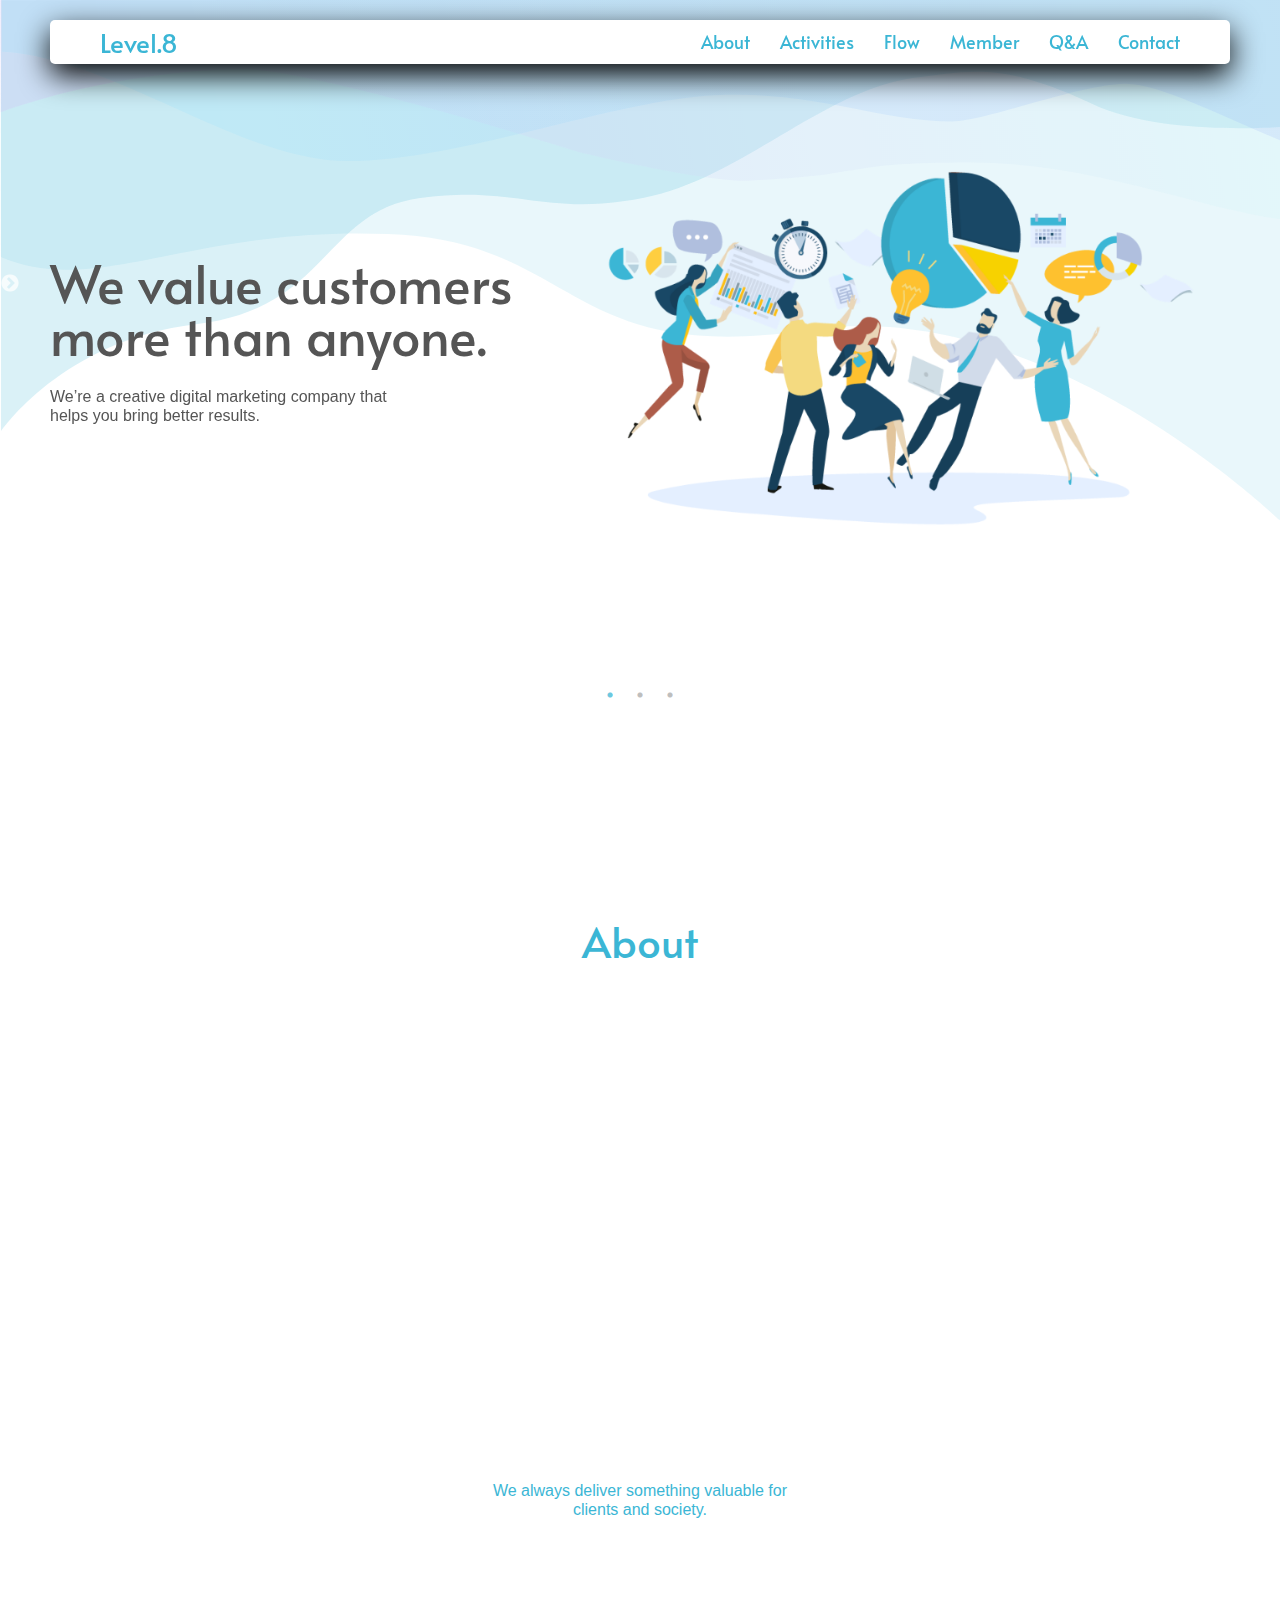
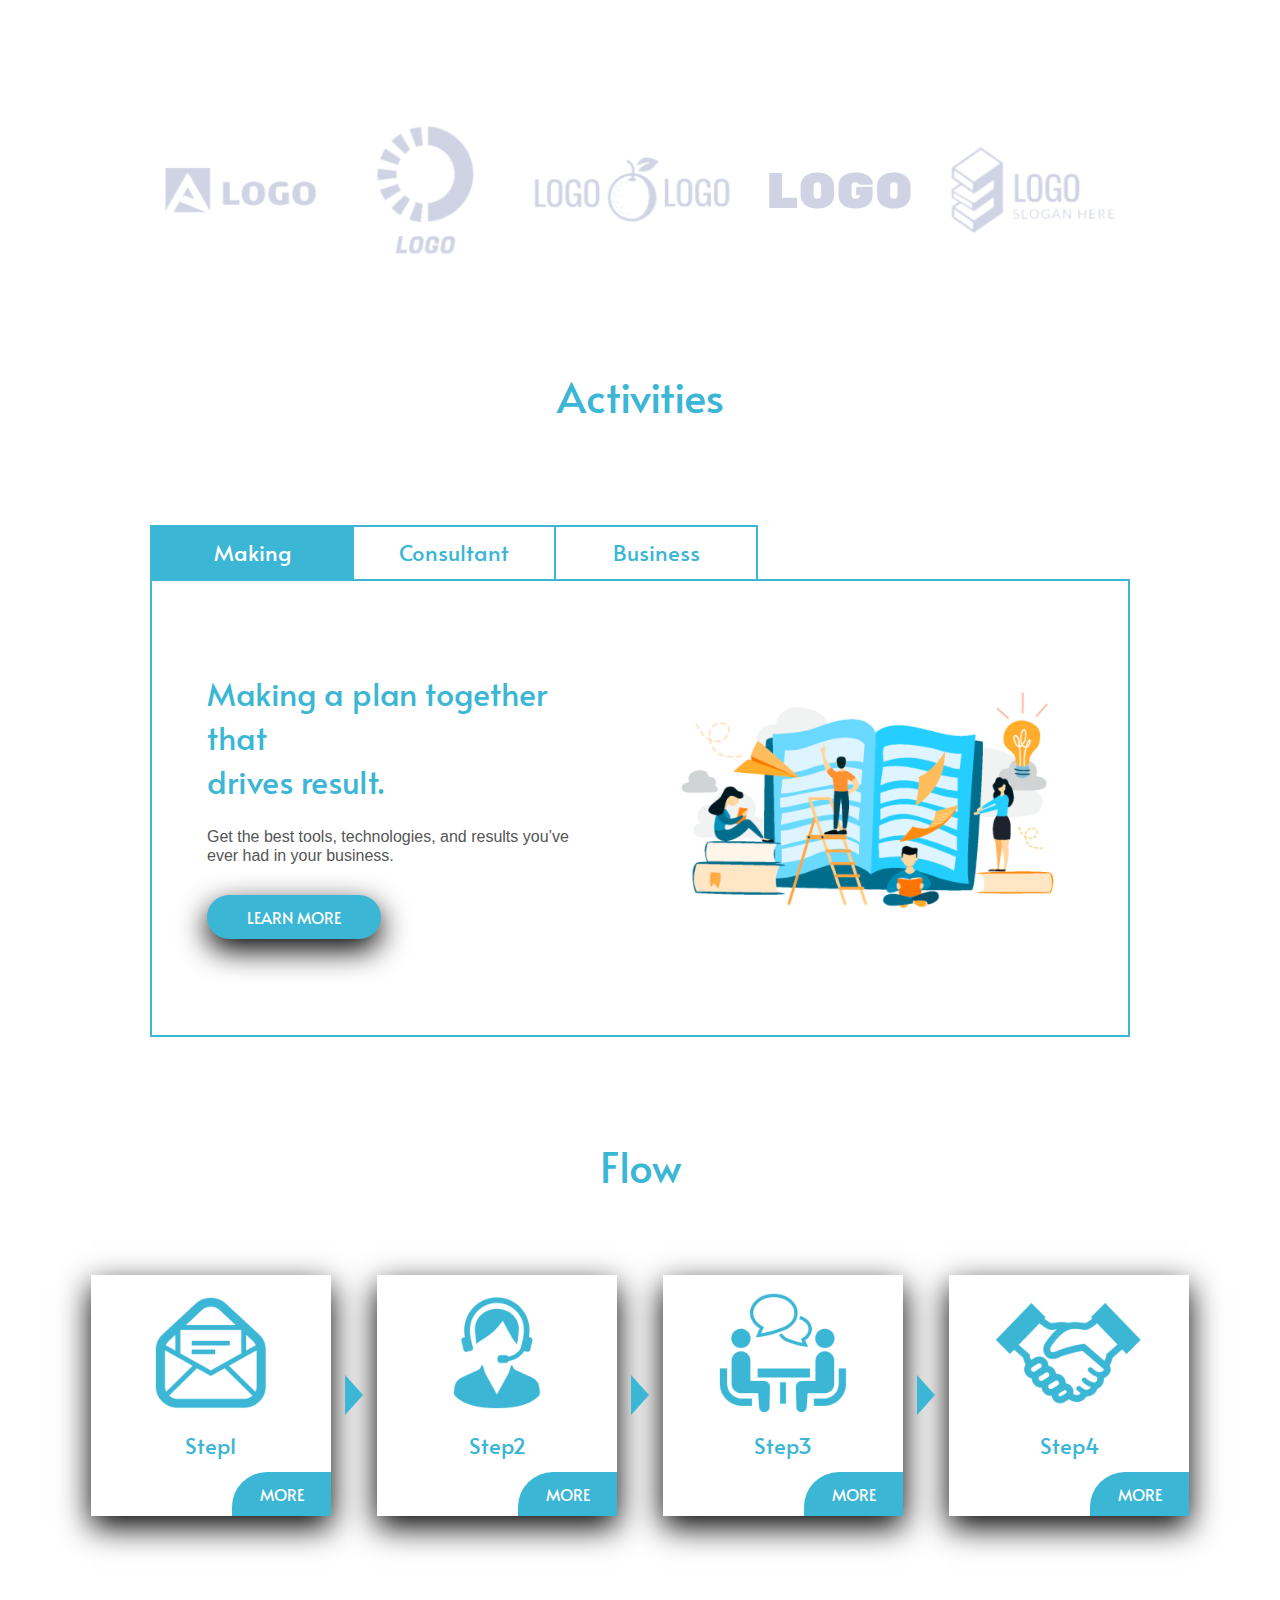
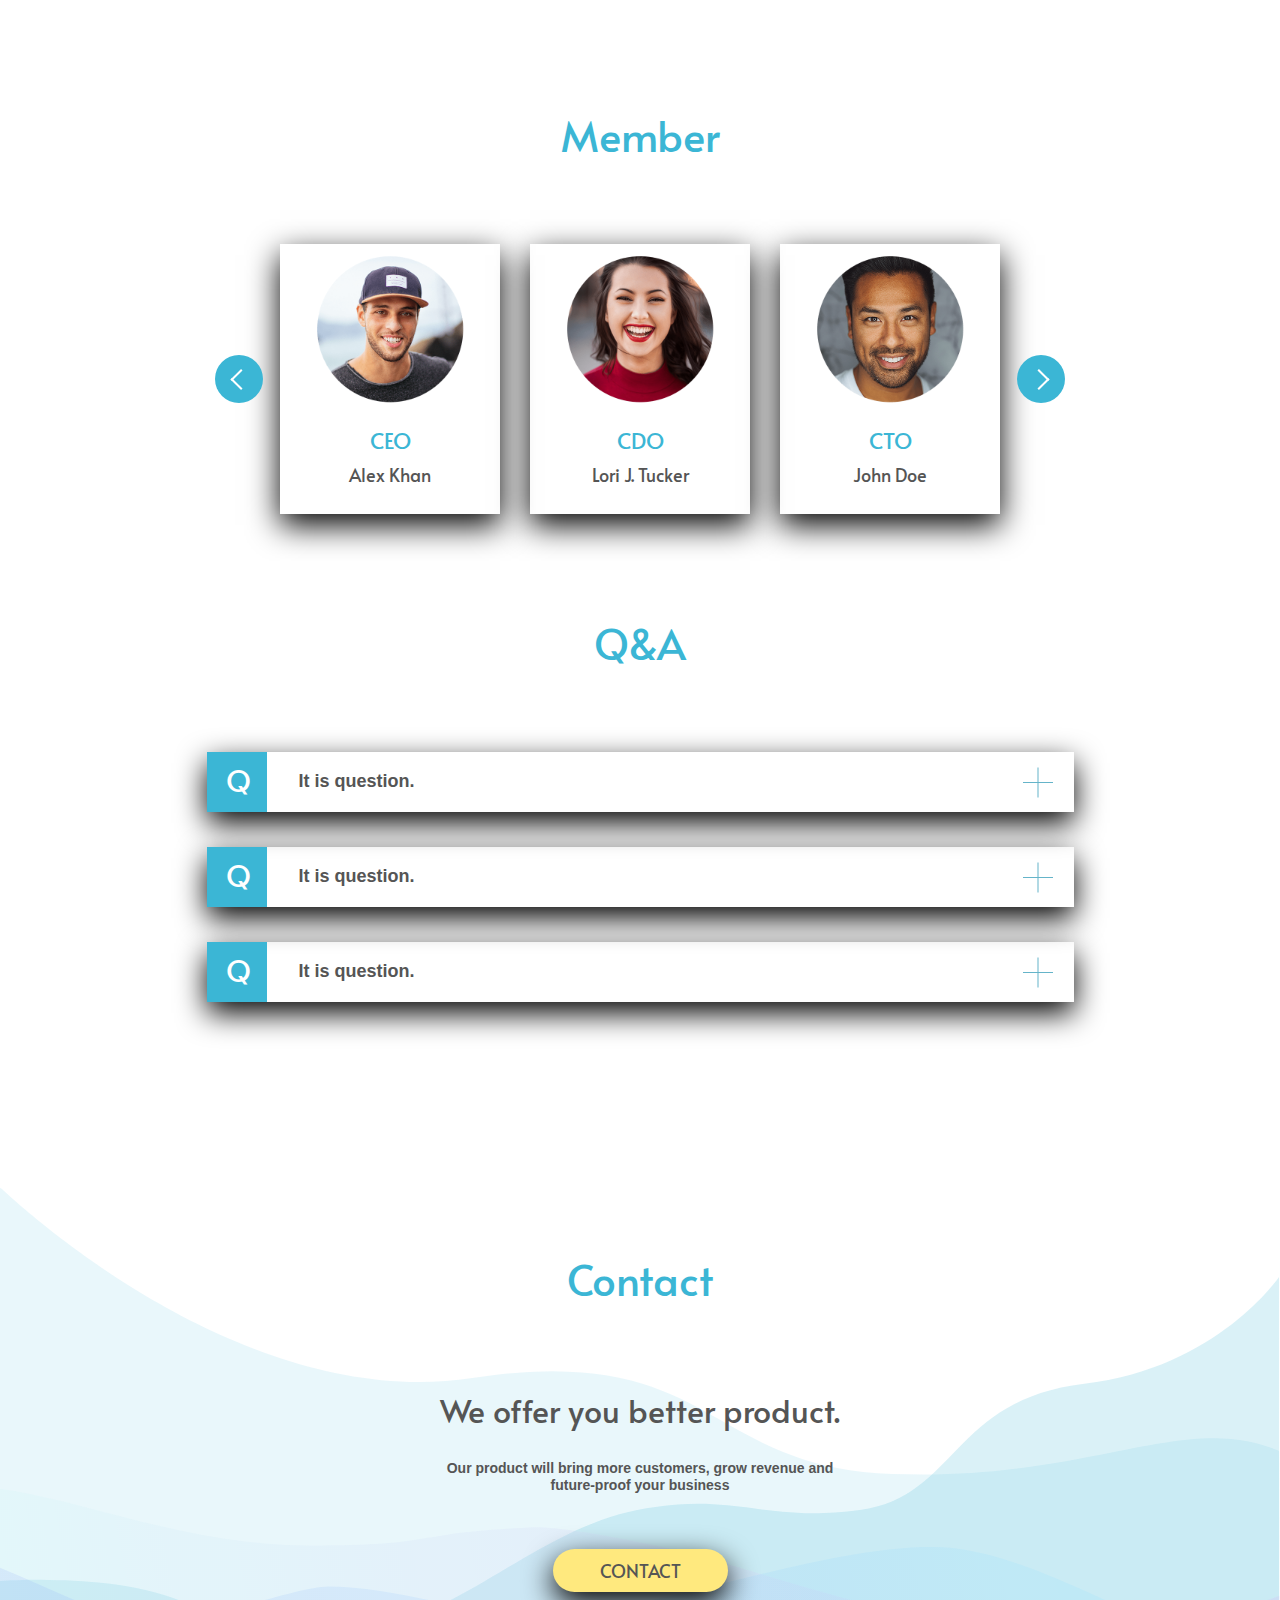
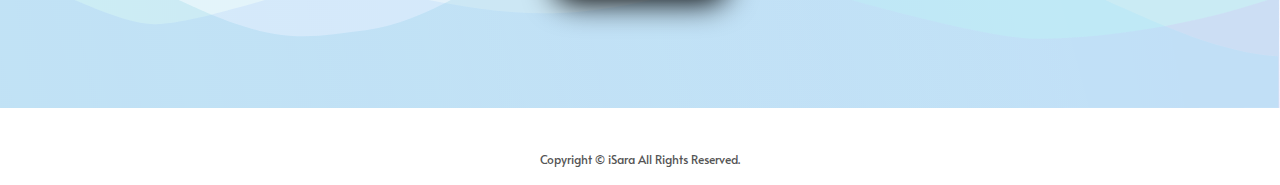
==== index.html @ 4240203c "Update index.html" ====
<!DOCTYPE html>
<html lang="ja">
<head>
  <meta charset="UTF-8">
  <meta name="viewport" content="width=device-width, initial-scale=1.0">
  <meta http-equiv="X-UA-Compatible" content="ie=edge">
  <title>Document</title>
  
  <link rel="stylesheet" href="reset.css" type="text/css">
  <link rel="stylesheet" href="style.min.css" type="text/css">
  <link rel="stylesheet" type="text/css" href="../slick/slick.css"/>
  <link rel="stylesheet" type="text/css" href="../slick/slick-theme.css"/>
  <link href="https://fonts.googleapis.com/css?family=Alata&display=swap" rel="stylesheet">
  <link rel="stylesheet" href="https://use.fontawesome.com/releases/v5.6.3/css/all.css">
  <link rel="stylesheet" href="https://cdnjs.cloudflare.com/ajax/libs/pace/1.0.2/themes/black/pace-theme-center-circle.min.css" />
</head>
<body>

  <div class="mv"></div>
    <header>
      <div class="header-inner">
        <h1>Level.8</h1>
        <div class="header-ham">
          <span></span>
          <span></span>
          <span></span>
        </div>
        <nav>
          <ul>
            <li><a href="#about">About</a></li>
            <li><a href="#activities">Activities</a></li>
            <li><a href="#flow">Flow </a></li>
            <li><a href="#member">Member</a></li>
            <li><a href="#question">Q&A</a></li>
            <li><a href="#contact">Contact</a></li>
          </ul>
        </nav>
      </div>

      <div class="ham-menu">
        <div class="ham-icon">
          <span></span>
          <span></span>
        </div>
        <nav>
          <ul>
            <li><a href="#">About</a></li>
            <li><a href="#">Activities</a></li>
            <li><a href="#">Flow </a></li>
            <li><a href="#">Member</a></li>
            <li><a href="#">Q&A</a></li>
            <li><a href="#">Contact</a></li>
          </ul>
        </nav>
      </div>

    </header>
    <ul class="slider" >
      <li>
       <div class="mv-box">
          <div class="mv-txt " >
            <p>We value customers<br class="change"> more than anyone.</p>
            <p>We’re a creative digital marketing company that helps you bring better results.</p>
          </div>
          <figure>
            <img src="../img/top1.png" alt="main-bisual">
          </figure>
        </div>
      </li>
        <li>
          <div class="mv-box">
              <div class="mv-txt " >
                <p>We’re a creative<br class="change"> marketing team</p>
                <p>We’re a creative digital marketing company that helps you bring better results.</p>
              </div>
            <figure>
              <img src="../img/top2.png" alt="main-bisual">
            </figure>
           </div>
        </li>   
          <li>
              <div class="mv-box">
                <div class="mv-txt " >
                  <p>Enjoy your Website<br class="change">  and make it better!</p>
                  <p>Enjoy a combination of strategy, results, and service, that create the best experience possible.</p>
                </div>
                <figure>
                  <img src="../img/top3.png" alt="main-bisual">
                </figure>
               </div>
          </li>

        </ul>
<main> 
<section class="about" id="about">
 <div class="title">
   <h2>About</h2>
 </div>
 <ul class="about-inner">
  <li class="about-box slide-bottom"   data-plugin-options='{"speed":800}'>
    <figure>
      <img src="../img/about1.png" alt="our job-image">
    </figure>
    <p>We will provide you the best solution for promotion that drives results.</p>
  </li>
  <li class="about-box slide-bottom"   data-plugin-options='{"speed":800}'>
    <figure>
      <img src="../img/about2.png" alt="our job-image">
    </figure>
    <p>Our SEO consulting helps your business grow online leads, calls, and revenue.</p>
  </li>
  <li class="about-box slide-bottom"  data-plugin-options='{"speed":800}'>
    <figure>
      <img src="../img/about3.png" alt="our job-image">
    </figure>
    <p>We always deliver something valuable and meaningful for clients and society.</p>
  </li>
 </ul>
 <div class="about-txt">
   <p>We always deliver something valuable for clients and society.</p>
 </div>
</section>

<div class="logo">
  <figure>
    <img src="../img/logo1.png" alt="logo">
  </figure>
  <figure>
    <img src="../img/logo2.png" alt="logo">
  </figure>
  <figure>
    <img src="../img/logo3.png" alt="logo">
  </figure>
  <figure>
    <img src="../img/logo4.png" alt="logo">
  </figure>
  <figure>
    <img src="../img/logo5.png" alt="logo">
  </figure>
</div>

<section class="activities" id="activities">
  <div class="title">
    <h2>Activities</h2>
  </div>
 <div class="activities-inner">
   <ul class="tab">
       <li class="tab-open">
         <a href="#tab-1" class="tab-box  " >Making</a>
       </li>
        <li>
         <a href="#tab-2" class="tab-box">Consultant</a>
       </li>
        <li>
        <a href="#tab-3" class="tab-box">Business</a>
      </li>
   </ul>
      <ul>
        <li class="activities-tab " id="tab-1">
          <div class="activities-txt">
            <p>Making a plan together <br class="change-1"> that<br class="change-2"> drives result.</p>
            <p>Get the best tools, technologies, and results you’ve ever had in your business.</p>
            <div class="activities-a">
              <a href="#">LEARN MORE</a>
            </div>
          </div>
          <figure>
            <img src="../img/activities-1.png" alt="activity">
          </figure>
        </li>
        <li class="activities-tab "  id="tab-2">
          <div class="activities-txt">
            <p>Professional consultant</p>
            <p>We provide everything that exactly fits your needs such as creating contents, making videos and taking photographs.</p>
            <div class="activities-a">
              <a href="#">LEARN MORE</a>
            </div>
          </div>
          <figure>
            <img src="../img/activities-2.png" alt="activity">
          </figure>
        </li>
        <li class="activities-tab " id="tab-3">
          <div class="activities-txt">
            <p>Future-Proof Your Business</p>
            <p>Know about the latest updates in digital marketing before any of your competitors.</p>
            <div class="activities-a">
              <a href="#">LEARN MORE</a>
            </div>
          </div>
          <figure>
            <img src="../img/activities-3.png" alt="activity">
          </figure>
        </li>
      </ul>
  </div>
</section>
  <div class="bg-box">
    <div  id="bg"></div>
     <div class="bg-padding">
      <div id="large-flow">
        <div class="flow-icon">
          <span></span>
          <span></span>
        </div>
        <figure>
          <img src="" alt="Flow-image">
        </figure>
        <p></p>
        <p>Text in here.Text in here.Text in here. Text in here.Text in here.Text in here.Text in here.Text in here.Text in here.Text in here.Text in here.Text in here.</p>
      </div>
    </div>
  </div>
<section class="flow" id="flow">
  <div class="title">
    <h2>Flow</h2>
  </div>
  <ul class="flow-inner">
    <li class="flow-box">
      <figure>
        <img src="../img/flow-1.png" alt="Flow-image">
      </figure>
        <p>Step1</p>
        <div class="flow-link">
          <a href="../img/flow-1.png">MORE</a>
        </div>
    </li>
    <li class="flow-box">
      <figure>
        <img src="../img/flow-2.png" alt="Flow-image">
      </figure>
        <p>Step2</p>
        <div class="flow-link">
          <a href="../img/flow-2.png">MORE</a>
        </div>
    </li>
    <li class="flow-box">
      <figure>
        <img src="../img/flow-3.png" alt="Flow-image">
      </figure>
        <p>Step3</p>
        <div class="flow-link">
          <a href="../img/flow-3.png">MORE</a>
        </div>
    </li>
    <li class="flow-box">
      <figure>
        <img src="../img/flow-4.png" alt="Flow-image">
      </figure>
        <p>Step4</p>
        <div class="flow-link">
          <a href="../img/flow-4.png">MORE</a>
        </div>
    </li>
  </ul>
</section>

<section class="member" id="member">
  <div class="title">
   <h2>Member</h2>
  </div>
  <div class="member-inner">
    <div class="member-button prev">
      <span></span>
      <span></span>
    </div>
    <ul class="member-ul">
      <li class="member-box ">
        <figure>
          <img src="../img/m-1.png" alt="Alex Khan">
        </figure>
          <p>CEO</p>
          <p>Alex Khan</p>
      </li>
      <li class="member-box">
        <figure>
          <img src="../img/m-2.png" alt="Lori J. Tucker">
        </figure>
          <p>CDO</p>
          <p>Lori J. Tucker</p>
      </li>
      <li class="member-box">
        <figure>
          <img src="../img/m-3.png" alt="John Doe">
        </figure>
          <p>CTO</p>
          <p>John Doe</p>
      </li>
    </ul>
    <div class="member-button next">
      <span></span>
      <span></span>
    </div>
  </div>
</section>
<section class="question" id="question">
  <div class="title">
    <h2>Q&A</h2>
  </div>
  <ul class="question-inner">
    <li class="question-list">
      <div class="question-box">
        <span>Q</span>
        <span>It is question.</span>
        <div class="icon">
          <span></span>
          <span></span>
        </div>
      </div>
      <div class="answer">
        <span>A</span>
        <span>It is answer.</span>

      </div>
    </li>
    <li class="question-list">
      <div class="question-box">
        <span>Q</span>
        <span>It is question.</span>
        <div class="icon">
          <span></span>
          <span></span>
        </div>
      </div>
      <div class="answer">
        <span>A</span>
        <span>It is answer.</span>
      </div>
    </li>
    <li class="question-list">
      <div class="question-box">
        <span>Q</span>
        <span>It is question.</span>
        <div class="icon">
          <span></span>
          <span></span>
        </div>
      </div>
      <div class="answer">
        <span>A</span>
        <span>It is answer.</span>
      </div>
    </li>
  </ul>
</section>

<section class="contact" id="contact">
  <div class="contact-mv"></div>
  <div class="contact-all">
      <div class="title">
        <h2>Contact</h2>
      </div>
      <div class="contact-txt">
        <p>We offer you better product.</p>
        <p>Our product will bring more customers, grow revenue and future-proof your business</p>
        <div class="contact-a">
          <a href="#">CONTACT</a>
        </div>
      </div>
    </div>
</section>
</main>
<footer>
<small>
  Copyright ©︎ iSara All Rights Reserved.
</small>
</footer>
<script src="https://ajax.googleapis.com/ajax/libs/jquery/3.4.1/jquery.min.js"></script>
<script src="https://cdnjs.cloudflare.com/ajax/libs/pace/1.0.2/pace.min.js"></script>
<script src="jquery.fadethis.min.js"></script>
<script type="text/javascript" src="../slick/slick.min.js"></script>
<script>
  $('.slider').slick({
    dots: true,
  infinite: true,
  autoplay:true,
  autoplaySpeed: 5000,
  speed: 1000,
  slidesToShow: 1,
  adaptiveHeight: true
  
});
</script>

<script src="jquery.js"></script>
<script>$(window).fadeThis();</script>
</body>
</html>
---- style.min.css ----
body{font-family:'Alata', sans-serif}h1{font-size:26px;color:#3BB6D5}h2{font-size:42px;color:#3BB6D5}img{height:auto;width:100%}a{cursor:pointer}a:hover{opacity:0.7}.title{text-align:center;line-height:1.3809}.spinner{margin:100px auto;width:40px;height:40px;position:relative;text-align:center;-webkit-animation:sk-rotate 2.0s infinite linear;animation:sk-rotate 2.0s infinite linear}.dot1,.dot2{width:60%;height:60%;display:inline-block;position:absolute;top:0;background-color:#333;border-radius:100%;-webkit-animation:sk-bounce 2.0s infinite ease-in-out;animation:sk-bounce 2.0s infinite ease-in-out}.dot2{top:auto;bottom:0;-webkit-animation-delay:-1.0s;animation-delay:-1.0s}@-webkit-keyframes sk-rotate{100%{-webkit-transform:rotate(360deg)}}@keyframes sk-rotate{100%{transform:rotate(360deg);-webkit-transform:rotate(360deg)}}@-webkit-keyframes sk-bounce{0%,100%{-webkit-transform:scale(0)}50%{-webkit-transform:scale(1)}}@keyframes sk-bounce{0%,100%{transform:scale(0);-webkit-transform:scale(0)}50%{transform:scale(1);-webkit-transform:scale(1)}}.header-inner{background-color:#fff;display:flex;justify-content:space-between;align-items:center;color:#3BB6D5;box-sizing:border-box;width:1180px;transform:translateX(-50%);padding:9px 50px;position:fixed;top:20px;left:50%;border-radius:5px;z-index:100;box-shadow:0px 11px 30px black}.header-inner ul{display:flex}.header-inner ul a{font-size:18px;color:#3BB6D5;text-decoration:none}.header-inner li{padding-left:30px}.ham-menu{display:none}.mv{background:url("../img/bg-shape.png");background-position:center;background-size:cover;position:absolute;line-height:1.3846;height:529px;width:100vw}.mv-box{position:relative;max-width:1180px;margin:auto;display:flex;justify-content:space-between;align-items:center;padding-top:140px}.mv-box:nth-child(2){display:none}.mv-box:nth-child(3){display:none}.mv-box figure{max-width:670px}.mv-box p:nth-of-type(1){font-size:52px;margin-bottom:26px;white-space:nowrap}.mv-box p:nth-of-type(2){max-width:356px;line-height:1.1875;font-family:'Verdana',sans-serif}.mv-txt{color:#555}.about{margin-top:345px}.about-inner{display:flex;justify-content:center;margin-top:80px;padding:0 75px}.about-box{box-shadow:0px 11px 30px black;max-width:310px}.about-box figure{max-width:180px;text-align:center;margin:auto;padding-top:20px;padding-bottom:31px}.about-box p{color:#555;line-height:1.1875;padding-bottom:61px;padding-left:20px;padding-right:20px;font-family:'Verdana',sans-serif}.about-box:nth-child(2){margin:0 45px}.about-txt{max-width:326px;margin:auto;margin-top:79.7px;line-height:1.1875;color:#3BB6D5;text-align:center;font-family:'Verdana',sans-serif}.logo{margin-top:98px;display:flex;justify-content:center;align-items:center;padding:98px 109.5px 0 109px}.logo figure:nth-child(1){max-width:161px}.logo figure:nth-child(2){max-width:151px;margin:0 30px}.logo figure:nth-child(3){max-width:202px}.logo figure:nth-child(4){max-width:152px;margin:0 30px}.logo figure:nth-child(5){max-width:175px}.activities{margin-top:100px;padding:0 100px}.tab{display:flex;line-height:1.3636}.tab li{font-size:22px;color:#3BB6D5;width:200px;text-align:center;cursor:pointer}.tab li:hover{opacity:0.7}.tab li:nth-child(1){border-top:2px solid #3BB6D5;border-left:2px solid #3BB6D5}.tab li:nth-child(2){border-top:2px solid #3BB6D5;border-left:2px solid #3BB6D5;border-right:2px solid #3BB6D5}.tab li:nth-child(3){border-top:2px solid #3BB6D5;border-right:2px solid #3BB6D5}.tab a{display:inline-block;width:100%;padding:10px 0 12px 0}.tab-box{text-decoration:none}a:-webkit-any-link{color:unset}.activities-inner{max-width:980px;margin:auto;margin-top:100px}.activities-inner .tab-open{color:#fff;background-color:#3BB6D5}.activities-tab{display:flex;justify-content:space-between;align-items:center;max-width:980px;margin:auto;padding:90px 55px 96px 55px;border:2px solid #3BB6D5}.activities-tab figure{max-width:410px}.activities-txt p:nth-child(1){font-size:32px;color:#3BB6D5;max-width:352px;line-height:1.375;white-space:nowrap}.activities-txt p:nth-child(2){margin-top:24px;margin-bottom:30px;max-width:365px;line-height:1.1875;color:#555;font-family:'Verdana',sans-serif}.activities-txt a{line-height:1.375;text-decoration:none;padding:11px 40px;background-color:#3BB6D5;color:#fff;border-radius:25px;display:inline-block;box-shadow:0px 11px 30px black}.bg-box{display:none}#bg{position:fixed;left:0;top:0;height:100%;width:100%;background-color:#555555;opacity:0.3}.flow-icon{width:70px;height:70px;background-color:#3BB6D5;display:flex;justify-content:center;margin-left:auto;position:relative;position:absolute;right:0;border-radius:0px 0px 0px 35px}.flow-icon:hover{opacity:0.7;cursor:pointer}.flow-icon span:nth-of-type(1){width:30px;height:2px;background-color:#fff;position:absolute;top:50%;transform:rotate(-45deg)}.flow-icon span:nth-of-type(2){width:30px;height:2px;background-color:#fff;position:absolute;top:50%;transform:rotate(45deg)}.bg-padding{position:relative}#large-flow{position:fixed;z-index:100;transform:translateY(-50%);top:50%;left:0;right:0;margin:0 auto;background-color:#fff;max-width:660px;height:fit-content}#large-flow figure{max-width:250px;margin:auto;padding-top:50px;padding-bottom:13px}#large-flow p:nth-of-type(1){font-size:38px;color:#3BB6D5;text-align:center}#large-flow p:nth-of-type(2){max-width:362px;margin:auto;color:#555;font-family:'Verdana',sans-serif;padding-top:29px;padding-bottom:49px}.flow{margin-top:100px}.flow-inner{display:flex;justify-content:center;padding:80px 41px 0 41px}.flow-box{max-width:240px;margin-right:46px;position:relative;box-shadow:0px 11px 30px black}.flow-box:nth-child(4){margin-right:0}.flow-box:nth-child(1)::after{display:none}.flow-box::after{content:"";display:inline-block;position:absolute;top:0;left:-32px;top:50%;transform:translateY(-50%);width:0;height:0;border-left:18px solid #3BB6D5;border-top:20px solid transparent;border-bottom:20px solid transparent}.flow-box figure{max-width:200px;padding:10px 20px 8px 20px}.flow-box p{color:#3BB6D5;font-size:22px;text-align:center;padding-bottom:12px;line-height:1.3636}.flow-link{text-align:right}.flow-link a{text-decoration:none;color:#fff;background-color:#3BB6D5;display:inline-block;padding:11px 27px 11px 28px;border-radius:35px 0px 0px 0px;line-height:1.375}.member{margin-top:190px}.member-inner{display:flex;justify-content:center;margin-top:80px;padding:0 20px}.member-ul{display:flex;position:relative}.member-box{text-align:center;box-shadow:0px 11px 30px black}.member-box:nth-of-type(2){margin:0 30px}.member-box figure{padding:10px 35px 20px 35px;max-width:150px}.member-box p:nth-of-type(1){font-size:22px;color:#3BB6D5;line-height:1.3636}.member-box p:nth-of-type(2){padding-top:8px;padding-bottom:27px;font-size:18px;line-height:1.3838;color:#555}.member-button{width:48px;height:48px;background-color:#3BB6D5;border-radius:50%;position:relative;top:135px;transform:translateY(-50%);z-index:100;cursor:pointer}.member-button:hover{opacity:0.7}.prev{margin-right:17px}.prev span:nth-of-type(1){width:15px;height:2px;top:50%;left:29.1%;transform:translateY(-5px) rotate(-45deg);background-color:white;display:inline-block;position:absolute}.prev span:nth-child(2){width:15px;height:2px;top:50%;left:29.1%;transform:translateY(4px) rotate(45deg);background-color:white;display:inline-block;position:absolute}.next{margin-left:17px}.next span:nth-child(1){width:15px;height:2px;top:50%;right:29.1%;transform:translateY(-5px) rotate(45deg);background-color:white;display:inline-block;position:absolute}.next span:nth-child(2){width:15px;height:2px;top:50%;right:29.1%;transform:translateY(4px) rotate(-45deg);background-color:white;display:inline-block;position:absolute}.question{margin-top:100px}.question-inner{margin-top:80px;display:flex;flex-direction:column;align-items:center}.question-list{box-shadow:0px 11px 30px black;width:867px;margin-bottom:35px;cursor:pointer}.question-list:hover{opacity:0.7}.question-box{display:flex;align-items:center;position:relative}.question-box span{display:inline-block}.question-box>span:nth-of-type(1){font-size:30px;color:#fff;background-color:#3BB6D5;padding:8px 16px 11px 19px;line-height:1.3636}.question-box>span:nth-of-type(2){display:inline-block;font-size:18px;line-height:1.2222;padding-left:32px;color:#555;font-family:'Verdana',sans-serif;font-weight:bold}.icon{display:flex;position:absolute;right:20.5px}.icon span:nth-child(1){width:30px;height:1px;background-color:#65B4C9;position:relative;left:30px}.icon span:nth-child(2){width:30px;height:1px;transform:rotate(90deg);background-color:#65B4C9}.answer{display:none}.answer span:nth-of-type(1){font-size:31px;line-height:1.387;color:#3BB6D5;padding:6px 16px 11px 19px;display:inline-block}.answer span:nth-of-type(2){font-size:18px;line-height:1.2222;padding-left:36px;color:#555;font-family:'Verdana',sans-serif}.contact{position:relative}.contact-all{position:absolute;top:71px;left:50%;transform:translateX(-50%)}.contact-mv{margin-top:142px;background-image:url("../img/bg-shape.png");background-size:cover;background-position:center;height:529px;transform:rotate(180deg)}.contact-txt{color:#555;text-align:center}.contact-txt p:nth-of-type(1){font-size:32px;margin-top:80px;margin-bottom:28px;white-space:nowrap;line-height:1.375}.contact-txt p:nth-of-type(2){font-size:14px;margin-bottom:55px;max-width:434px;font-family:'Verdana',sans-serif;font-weight:bold;line-height:1.2142}.contact-a a{font-size:18px;text-decoration:none;display:inline-block;padding:13px 46.5px 12px 47.5px;background-color:#FFE97E;color:#555;border-radius:25px;box-shadow:0px 11px 30px black}footer{font-size:12px;text-align:center;color:#555}footer small{display:inline-block;padding-top:44.6px;padding-bottom:20px}@media screen and (max-width: 1179px){.header-inner{width:92vw}.mv-box{padding-left:48px;padding-right:48px}.mv-box p:nth-of-type(1){font-size:4.0625vw}}@media screen and (max-width: 950px){.header-inner li{padding-left:18px}.about-inner{padding:0 32px}.about-box:nth-child(2){margin:0 35px}.logo{padding:0 50px}.activities-tab{padding:90px 16px 96px 20px}.activities-tab p:nth-child(1){font-size:3.5555555555555554vw}.flow-inner{padding:80px 20px 0 20px}.flow-link a{padding:7px 18px 7px 18px}.question-inner{margin-top:50px}.question-list{width:92vw}}@media screen and (max-width: 767px){.header-inner{padding:5px 10px;top:15px}.header-inner nav{display:none}.header-ham:hover{transform:rotateX(360deg);transition:1s}.header-ham span{background-color:#3BB6D5;height:3px;width:30px;display:block;border-radius:2px}.header-ham span:nth-child(2){margin:5px 0}.ham-menu{position:fixed;right:0;width:46.4vw;height:100vh;background-color:#3BB6D5;color:#fff;z-index:100;font-size:22px;box-sizing:border-box}.ham-menu nav{padding-top:90px;padding-left:42px}.ham-menu li{margin-bottom:30px}.ham-menu li a{font-size:22px;color:#fff;text-decoration:none}.ham-icon{width:50px;height:46px;margin-left:auto;margin-right:17px;margin-top:8px;background-color:#fff;position:relative;display:flex;align-items:center;justify-content:center;border-radius:5px;cursor:pointer}.ham-icon:hover{transform:rotate(360deg);transition:1s}.ham-icon span:nth-child(1){width:23px;height:3px;background-color:#3BB6D5;display:inline-block;position:absolute;top:50%;transform:rotate(45deg)}.ham-icon span:nth-child(2){width:23px;height:3px;background-color:#3BB6D5;display:inline-block;position:absolute;top:50%;transform:rotate(-45deg)}.header-ham:hover{opacity:0.7;cursor:pointer}.mv{height:150px}.mv-box{flex-direction:column;padding-left:15px;padding-right:15px}.mv-box figure{margin-bottom:30px}.mv-box p:nth-child(1){font-size:32px;margin-bottom:24px}.mv-box p:nth-child(2){font-size:16px}.mv-txt{order:2;text-align:center}.about{margin-top:140px}.about-inner{flex-direction:column;align-items:center;margin-top:50px}.about-box:nth-child(2){margin:60px 0}.about-txt{margin-top:50px;padding:0 32px}.logo{flex-direction:column;margin-top:50px}.logo figure:nth-child(2){margin:13px 0}.logo figure:nth-child(4){margin:13px 0}.activities{padding:0 15px}.activities-inner{margin-top:50px}.activities-inner .tab li{font-size:18px;width:245.6px}.activities-tab{flex-direction:column;padding:32px 20px 36px 15px}.activities-txt{order:2}.activities-txt p:nth-child(1){font-size:24px;margin-top:16px}.activities-txt p:nth-child(2){margin-top:16px;margin-bottom:26px}.activities-a{text-align:center}.bg-padding{padding:0 15px}#large-flow{max-width:92vw}#large-flow figure{max-width:200px;padding-top:40px;padding-bottom:11px}#large-flow p:nth-of-type(2){font-size:15px;padding:27px 12px 18px 13px}.flow-inner{flex-direction:column;align-items:center;padding-top:50px}.flow-box{margin-right:0;margin-bottom:46px}.flow-box::after{left:50%;top:-32px;transform:translateX(-50%);border-left:20px solid transparent;border-top:18px solid #3BB6D5;border-right:20px solid transparent}.flow-box:nth-child(4){margin-bottom:0}.flow-link a{padding:11px 27px 11px 28px}.member-inner{margin-top:50px;padding:0}.member-box:nth-of-type(2){display:none}.member-box:nth-of-type(3){display:none}.prev{margin:0;right:-24px}.next{margin:0;left:-24px}.contact-mv{height:155px}.contact-all{top:initial;bottom:49px}.contact-txt p:nth-of-type(1){font-size:22px;margin-top:28px;margin-bottom:20px}.contact-txt p:nth-of-type(2){margin-bottom:24px}footer small{padding-top:12.6px;padding-bottom:17.4px}}@media screen and (max-width: 375px){.tab-box{font-size:16px}}
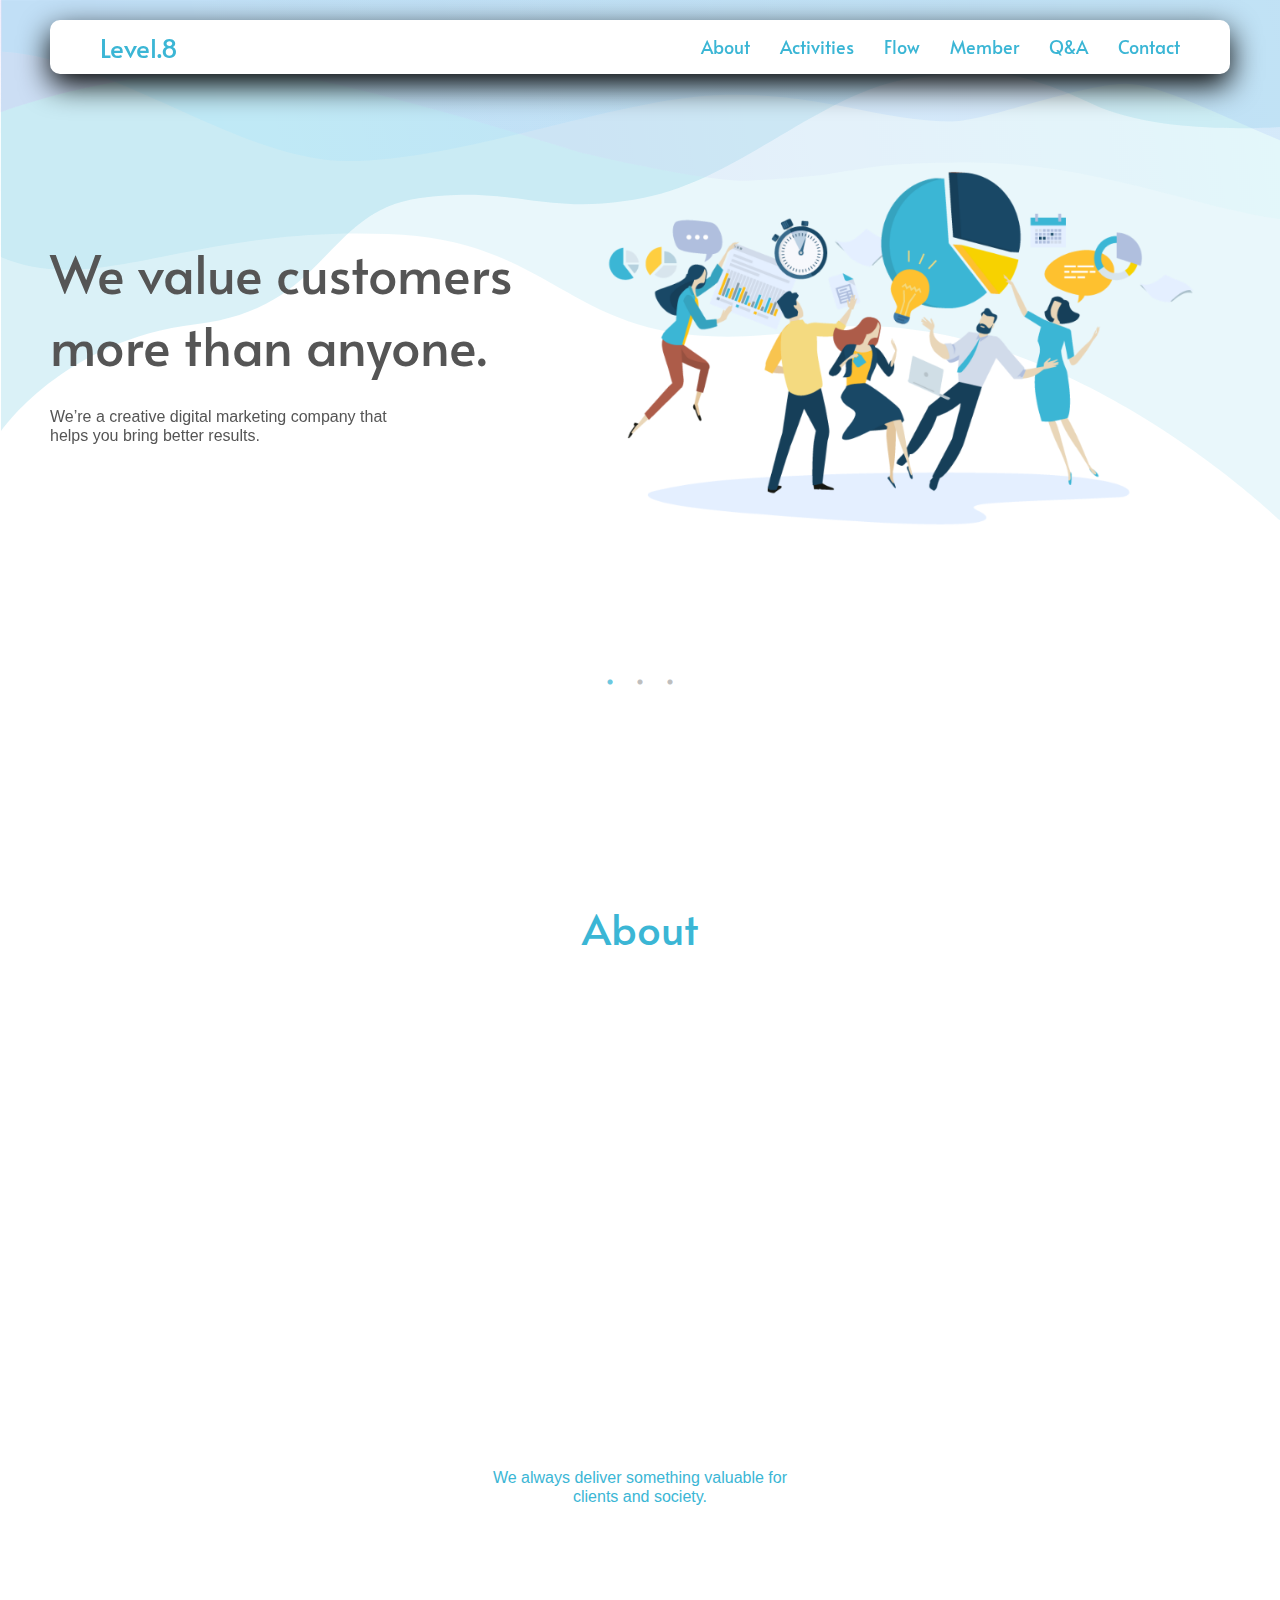
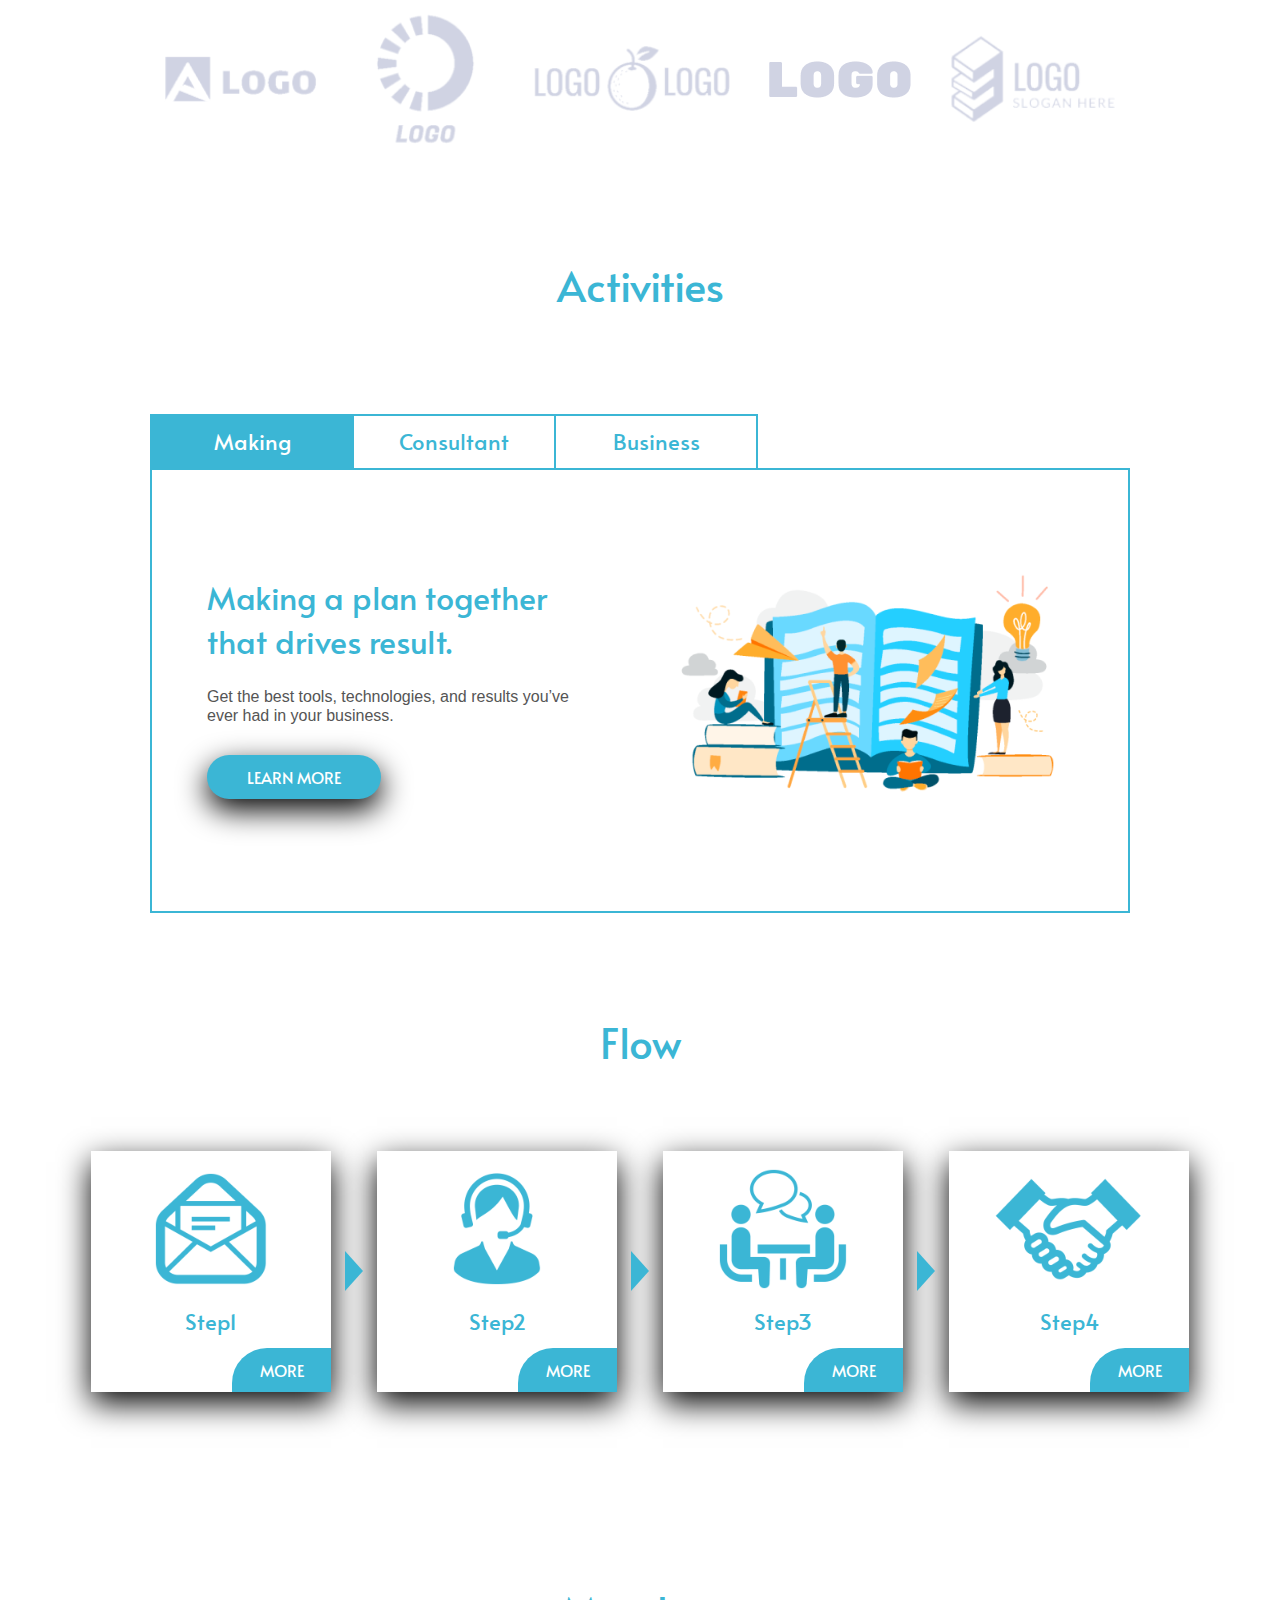
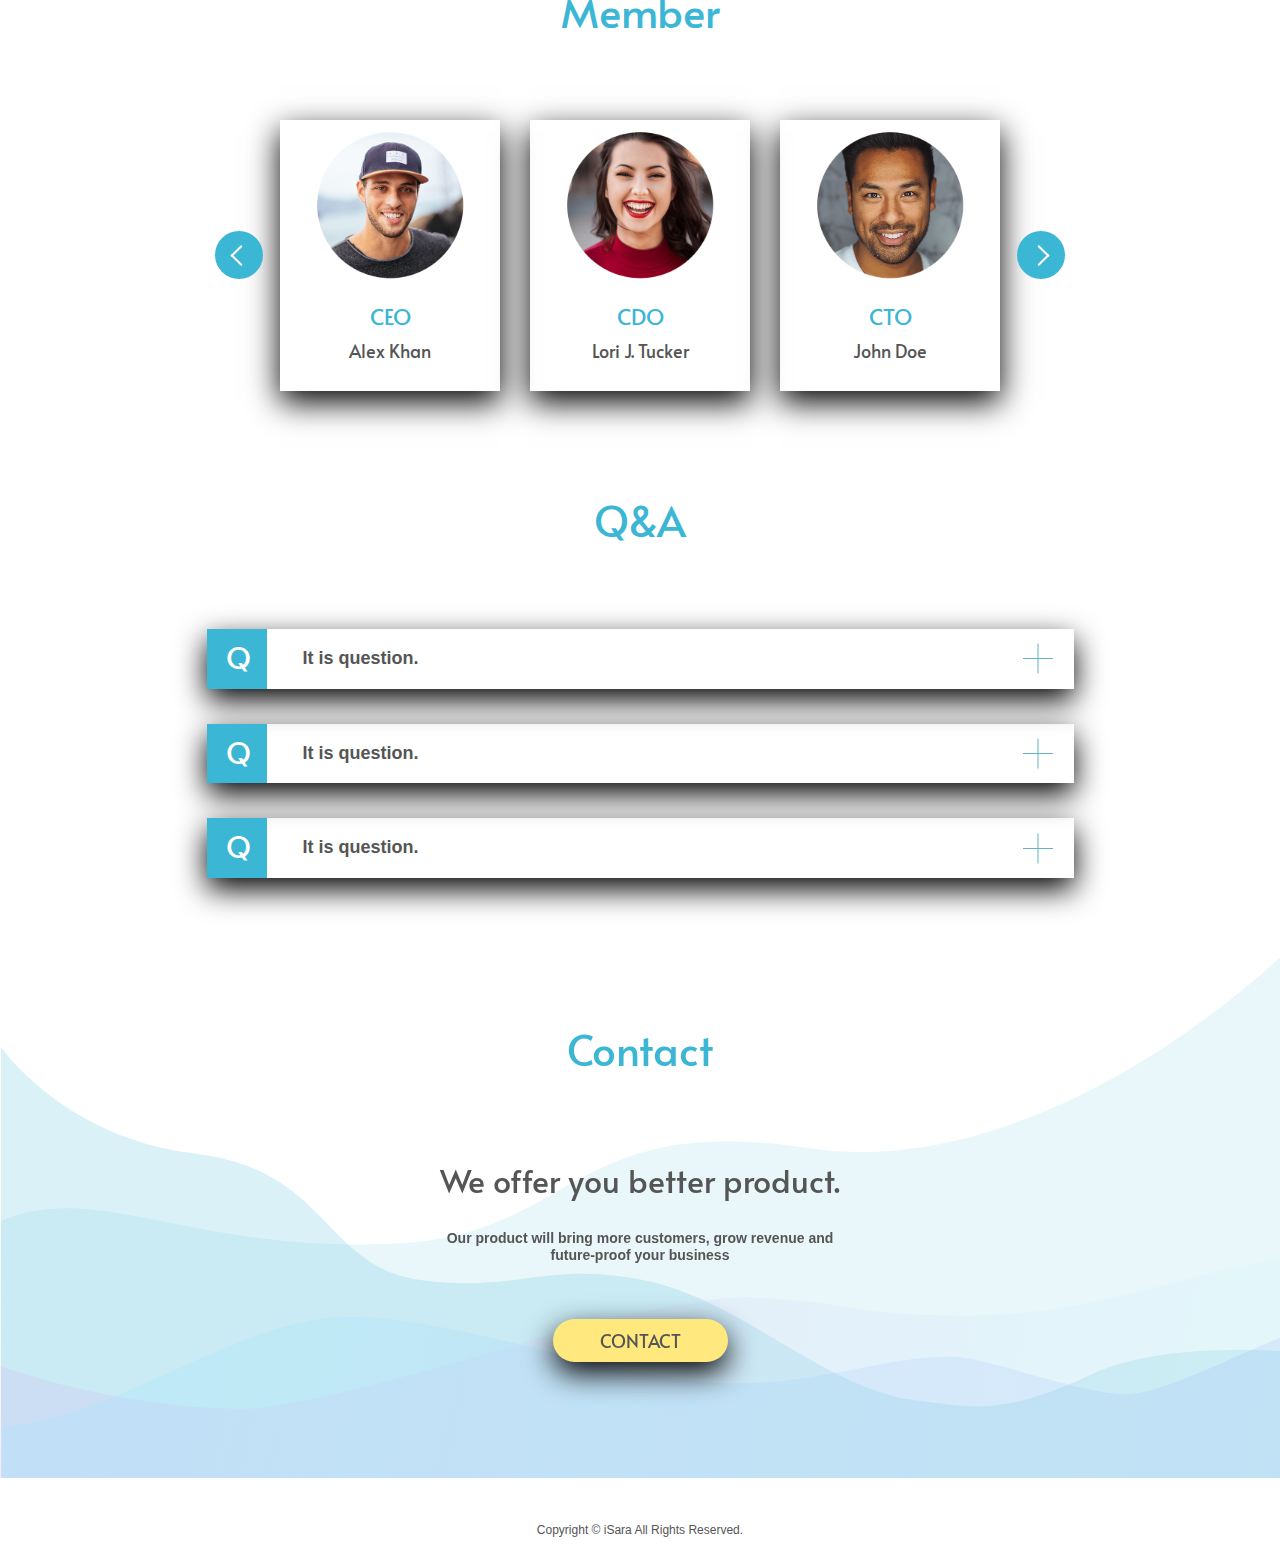
==== commit b9762ced: "Update index.html" ====
--- a/index.html
+++ b/index.html
@@ -63,7 +63,7 @@
             <p>We’re a creative digital marketing company that helps you bring better results.</p>
           </div>
           <figure>
-            <img src="../img/top1.png" alt="main-bisual">
+            <img src="img/top1.png" alt="main-bisual">
           </figure>
         </div>
       </li>
@@ -74,7 +74,7 @@
                 <p>We’re a creative digital marketing company that helps you bring better results.</p>
               </div>
             <figure>
-              <img src="../img/top2.png" alt="main-bisual">
+              <img src="img/top2.png" alt="main-bisual">
             </figure>
            </div>
         </li>   
@@ -85,7 +85,7 @@
                   <p>Enjoy a combination of strategy, results, and service, that create the best experience possible.</p>
                 </div>
                 <figure>
-                  <img src="../img/top3.png" alt="main-bisual">
+                  <img src="img/top3.png" alt="main-bisual">
                 </figure>
                </div>
           </li>
@@ -99,19 +99,19 @@
  <ul class="about-inner">
   <li class="about-box slide-bottom"   data-plugin-options='{"speed":800}'>
     <figure>
-      <img src="../img/about1.png" alt="our job-image">
+      <img src="img/about1.png" alt="our job-image">
     </figure>
     <p>We will provide you the best solution for promotion that drives results.</p>
   </li>
   <li class="about-box slide-bottom"   data-plugin-options='{"speed":800}'>
     <figure>
-      <img src="../img/about2.png" alt="our job-image">
+      <img src="img/about2.png" alt="our job-image">
     </figure>
     <p>Our SEO consulting helps your business grow online leads, calls, and revenue.</p>
   </li>
   <li class="about-box slide-bottom"  data-plugin-options='{"speed":800}'>
     <figure>
-      <img src="../img/about3.png" alt="our job-image">
+      <img src="img/about3.png" alt="our job-image">
     </figure>
     <p>We always deliver something valuable and meaningful for clients and society.</p>
   </li>
@@ -123,19 +123,19 @@
 
 <div class="logo">
   <figure>
-    <img src="../img/logo1.png" alt="logo">
-  </figure>
-  <figure>
-    <img src="../img/logo2.png" alt="logo">
-  </figure>
-  <figure>
-    <img src="../img/logo3.png" alt="logo">
-  </figure>
-  <figure>
-    <img src="../img/logo4.png" alt="logo">
-  </figure>
-  <figure>
-    <img src="../img/logo5.png" alt="logo">
+    <img src="img/logo1.png" alt="logo">
+  </figure>
+  <figure>
+    <img src="img/logo2.png" alt="logo">
+  </figure>
+  <figure>
+    <img src="img/logo3.png" alt="logo">
+  </figure>
+  <figure>
+    <img src="img/logo4.png" alt="logo">
+  </figure>
+  <figure>
+    <img src="img/logo5.png" alt="logo">
   </figure>
 </div>
 
@@ -165,7 +165,7 @@
             </div>
           </div>
           <figure>
-            <img src="../img/activities-1.png" alt="activity">
+            <img src="img/activities-1.png" alt="activity">
           </figure>
         </li>
         <li class="activities-tab "  id="tab-2">
@@ -177,7 +177,7 @@
             </div>
           </div>
           <figure>
-            <img src="../img/activities-2.png" alt="activity">
+            <img src="img/activities-2.png" alt="activity">
           </figure>
         </li>
         <li class="activities-tab " id="tab-3">
@@ -189,7 +189,7 @@
             </div>
           </div>
           <figure>
-            <img src="../img/activities-3.png" alt="activity">
+            <img src="img/activities-3.png" alt="activity">
           </figure>
         </li>
       </ul>
@@ -218,29 +218,29 @@
   <ul class="flow-inner">
     <li class="flow-box">
       <figure>
-        <img src="../img/flow-1.png" alt="Flow-image">
+        <img src="img/flow-1.png" alt="Flow-image">
       </figure>
         <p>Step1</p>
         <div class="flow-link">
-          <a href="../img/flow-1.png">MORE</a>
+          <a href="img/flow-1.png">MORE</a>
         </div>
     </li>
     <li class="flow-box">
       <figure>
-        <img src="../img/flow-2.png" alt="Flow-image">
+        <img src="img/flow-2.png" alt="Flow-image">
       </figure>
         <p>Step2</p>
         <div class="flow-link">
-          <a href="../img/flow-2.png">MORE</a>
+          <a href="img/flow-2.png">MORE</a>
         </div>
     </li>
     <li class="flow-box">
       <figure>
-        <img src="../img/flow-3.png" alt="Flow-image">
+        <img src="img/flow-3.png" alt="Flow-image">
       </figure>
         <p>Step3</p>
         <div class="flow-link">
-          <a href="../img/flow-3.png">MORE</a>
+          <a href="img/flow-3.png">MORE</a>
         </div>
     </li>
     <li class="flow-box">
@@ -249,7 +249,7 @@
       </figure>
         <p>Step4</p>
         <div class="flow-link">
-          <a href="../img/flow-4.png">MORE</a>
+          <a href="img/flow-4.png">MORE</a>
         </div>
     </li>
   </ul>
@@ -267,21 +267,21 @@
     <ul class="member-ul">
       <li class="member-box ">
         <figure>
-          <img src="../img/m-1.png" alt="Alex Khan">
+          <img src="img/m-1.png" alt="Alex Khan">
         </figure>
           <p>CEO</p>
           <p>Alex Khan</p>
       </li>
       <li class="member-box">
         <figure>
-          <img src="../img/m-2.png" alt="Lori J. Tucker">
+          <img src="img/m-2.png" alt="Lori J. Tucker">
         </figure>
           <p>CDO</p>
           <p>Lori J. Tucker</p>
       </li>
       <li class="member-box">
         <figure>
-          <img src="../img/m-3.png" alt="John Doe">
+          <img src="img/m-3.png" alt="John Doe">
         </figure>
           <p>CTO</p>
           <p>John Doe</p>
--- a/style.min.css
+++ b/style.min.css
@@ -1 +1 @@
-body{font-family:'Alata', sans-serif}h1{font-size:26px;color:#3BB6D5}h2{font-size:42px;color:#3BB6D5}img{height:auto;width:100%}a{cursor:pointer}a:hover{opacity:0.7}.title{text-align:center;line-height:1.3809}.spinner{margin:100px auto;width:40px;height:40px;position:relative;text-align:center;-webkit-animation:sk-rotate 2.0s infinite linear;animation:sk-rotate 2.0s infinite linear}.dot1,.dot2{width:60%;height:60%;display:inline-block;position:absolute;top:0;background-color:#333;border-radius:100%;-webkit-animation:sk-bounce 2.0s infinite ease-in-out;animation:sk-bounce 2.0s infinite ease-in-out}.dot2{top:auto;bottom:0;-webkit-animation-delay:-1.0s;animation-delay:-1.0s}@-webkit-keyframes sk-rotate{100%{-webkit-transform:rotate(360deg)}}@keyframes sk-rotate{100%{transform:rotate(360deg);-webkit-transform:rotate(360deg)}}@-webkit-keyframes sk-bounce{0%,100%{-webkit-transform:scale(0)}50%{-webkit-transform:scale(1)}}@keyframes sk-bounce{0%,100%{transform:scale(0);-webkit-transform:scale(0)}50%{transform:scale(1);-webkit-transform:scale(1)}}.header-inner{background-color:#fff;display:flex;justify-content:space-between;align-items:center;color:#3BB6D5;box-sizing:border-box;width:1180px;transform:translateX(-50%);padding:9px 50px;position:fixed;top:20px;left:50%;border-radius:5px;z-index:100;box-shadow:0px 11px 30px black}.header-inner ul{display:flex}.header-inner ul a{font-size:18px;color:#3BB6D5;text-decoration:none}.header-inner li{padding-left:30px}.ham-menu{display:none}.mv{background:url("../img/bg-shape.png");background-position:center;background-size:cover;position:absolute;line-height:1.3846;height:529px;width:100vw}.mv-box{position:relative;max-width:1180px;margin:auto;display:flex;justify-content:space-between;align-items:center;padding-top:140px}.mv-box:nth-child(2){display:none}.mv-box:nth-child(3){display:none}.mv-box figure{max-width:670px}.mv-box p:nth-of-type(1){font-size:52px;margin-bottom:26px;white-space:nowrap}.mv-box p:nth-of-type(2){max-width:356px;line-height:1.1875;font-family:'Verdana',sans-serif}.mv-txt{color:#555}.about{margin-top:345px}.about-inner{display:flex;justify-content:center;margin-top:80px;padding:0 75px}.about-box{box-shadow:0px 11px 30px black;max-width:310px}.about-box figure{max-width:180px;text-align:center;margin:auto;padding-top:20px;padding-bottom:31px}.about-box p{color:#555;line-height:1.1875;padding-bottom:61px;padding-left:20px;padding-right:20px;font-family:'Verdana',sans-serif}.about-box:nth-child(2){margin:0 45px}.about-txt{max-width:326px;margin:auto;margin-top:79.7px;line-height:1.1875;color:#3BB6D5;text-align:center;font-family:'Verdana',sans-serif}.logo{margin-top:98px;display:flex;justify-content:center;align-items:center;padding:98px 109.5px 0 109px}.logo figure:nth-child(1){max-width:161px}.logo figure:nth-child(2){max-width:151px;margin:0 30px}.logo figure:nth-child(3){max-width:202px}.logo figure:nth-child(4){max-width:152px;margin:0 30px}.logo figure:nth-child(5){max-width:175px}.activities{margin-top:100px;padding:0 100px}.tab{display:flex;line-height:1.3636}.tab li{font-size:22px;color:#3BB6D5;width:200px;text-align:center;cursor:pointer}.tab li:hover{opacity:0.7}.tab li:nth-child(1){border-top:2px solid #3BB6D5;border-left:2px solid #3BB6D5}.tab li:nth-child(2){border-top:2px solid #3BB6D5;border-left:2px solid #3BB6D5;border-right:2px solid #3BB6D5}.tab li:nth-child(3){border-top:2px solid #3BB6D5;border-right:2px solid #3BB6D5}.tab a{display:inline-block;width:100%;padding:10px 0 12px 0}.tab-box{text-decoration:none}a:-webkit-any-link{color:unset}.activities-inner{max-width:980px;margin:auto;margin-top:100px}.activities-inner .tab-open{color:#fff;background-color:#3BB6D5}.activities-tab{display:flex;justify-content:space-between;align-items:center;max-width:980px;margin:auto;padding:90px 55px 96px 55px;border:2px solid #3BB6D5}.activities-tab figure{max-width:410px}.activities-txt p:nth-child(1){font-size:32px;color:#3BB6D5;max-width:352px;line-height:1.375;white-space:nowrap}.activities-txt p:nth-child(2){margin-top:24px;margin-bottom:30px;max-width:365px;line-height:1.1875;color:#555;font-family:'Verdana',sans-serif}.activities-txt a{line-height:1.375;text-decoration:none;padding:11px 40px;background-color:#3BB6D5;color:#fff;border-radius:25px;display:inline-block;box-shadow:0px 11px 30px black}.bg-box{display:none}#bg{position:fixed;left:0;top:0;height:100%;width:100%;background-color:#555555;opacity:0.3}.flow-icon{width:70px;height:70px;background-color:#3BB6D5;display:flex;justify-content:center;margin-left:auto;position:relative;position:absolute;right:0;border-radius:0px 0px 0px 35px}.flow-icon:hover{opacity:0.7;cursor:pointer}.flow-icon span:nth-of-type(1){width:30px;height:2px;background-color:#fff;position:absolute;top:50%;transform:rotate(-45deg)}.flow-icon span:nth-of-type(2){width:30px;height:2px;background-color:#fff;position:absolute;top:50%;transform:rotate(45deg)}.bg-padding{position:relative}#large-flow{position:fixed;z-index:100;transform:translateY(-50%);top:50%;left:0;right:0;margin:0 auto;background-color:#fff;max-width:660px;height:fit-content}#large-flow figure{max-width:250px;margin:auto;padding-top:50px;padding-bottom:13px}#large-flow p:nth-of-type(1){font-size:38px;color:#3BB6D5;text-align:center}#large-flow p:nth-of-type(2){max-width:362px;margin:auto;color:#555;font-family:'Verdana',sans-serif;padding-top:29px;padding-bottom:49px}.flow{margin-top:100px}.flow-inner{display:flex;justify-content:center;padding:80px 41px 0 41px}.flow-box{max-width:240px;margin-right:46px;position:relative;box-shadow:0px 11px 30px black}.flow-box:nth-child(4){margin-right:0}.flow-box:nth-child(1)::after{display:none}.flow-box::after{content:"";display:inline-block;position:absolute;top:0;left:-32px;top:50%;transform:translateY(-50%);width:0;height:0;border-left:18px solid #3BB6D5;border-top:20px solid transparent;border-bottom:20px solid transparent}.flow-box figure{max-width:200px;padding:10px 20px 8px 20px}.flow-box p{color:#3BB6D5;font-size:22px;text-align:center;padding-bottom:12px;line-height:1.3636}.flow-link{text-align:right}.flow-link a{text-decoration:none;color:#fff;background-color:#3BB6D5;display:inline-block;padding:11px 27px 11px 28px;border-radius:35px 0px 0px 0px;line-height:1.375}.member{margin-top:190px}.member-inner{display:flex;justify-content:center;margin-top:80px;padding:0 20px}.member-ul{display:flex;position:relative}.member-box{text-align:center;box-shadow:0px 11px 30px black}.member-box:nth-of-type(2){margin:0 30px}.member-box figure{padding:10px 35px 20px 35px;max-width:150px}.member-box p:nth-of-type(1){font-size:22px;color:#3BB6D5;line-height:1.3636}.member-box p:nth-of-type(2){padding-top:8px;padding-bottom:27px;font-size:18px;line-height:1.3838;color:#555}.member-button{width:48px;height:48px;background-color:#3BB6D5;border-radius:50%;position:relative;top:135px;transform:translateY(-50%);z-index:100;cursor:pointer}.member-button:hover{opacity:0.7}.prev{margin-right:17px}.prev span:nth-of-type(1){width:15px;height:2px;top:50%;left:29.1%;transform:translateY(-5px) rotate(-45deg);background-color:white;display:inline-block;position:absolute}.prev span:nth-child(2){width:15px;height:2px;top:50%;left:29.1%;transform:translateY(4px) rotate(45deg);background-color:white;display:inline-block;position:absolute}.next{margin-left:17px}.next span:nth-child(1){width:15px;height:2px;top:50%;right:29.1%;transform:translateY(-5px) rotate(45deg);background-color:white;display:inline-block;position:absolute}.next span:nth-child(2){width:15px;height:2px;top:50%;right:29.1%;transform:translateY(4px) rotate(-45deg);background-color:white;display:inline-block;position:absolute}.question{margin-top:100px}.question-inner{margin-top:80px;display:flex;flex-direction:column;align-items:center}.question-list{box-shadow:0px 11px 30px black;width:867px;margin-bottom:35px;cursor:pointer}.question-list:hover{opacity:0.7}.question-box{display:flex;align-items:center;position:relative}.question-box span{display:inline-block}.question-box>span:nth-of-type(1){font-size:30px;color:#fff;background-color:#3BB6D5;padding:8px 16px 11px 19px;line-height:1.3636}.question-box>span:nth-of-type(2){display:inline-block;font-size:18px;line-height:1.2222;padding-left:32px;color:#555;font-family:'Verdana',sans-serif;font-weight:bold}.icon{display:flex;position:absolute;right:20.5px}.icon span:nth-child(1){width:30px;height:1px;background-color:#65B4C9;position:relative;left:30px}.icon span:nth-child(2){width:30px;height:1px;transform:rotate(90deg);background-color:#65B4C9}.answer{display:none}.answer span:nth-of-type(1){font-size:31px;line-height:1.387;color:#3BB6D5;padding:6px 16px 11px 19px;display:inline-block}.answer span:nth-of-type(2){font-size:18px;line-height:1.2222;padding-left:36px;color:#555;font-family:'Verdana',sans-serif}.contact{position:relative}.contact-all{position:absolute;top:71px;left:50%;transform:translateX(-50%)}.contact-mv{margin-top:142px;background-image:url("../img/bg-shape.png");background-size:cover;background-position:center;height:529px;transform:rotate(180deg)}.contact-txt{color:#555;text-align:center}.contact-txt p:nth-of-type(1){font-size:32px;margin-top:80px;margin-bottom:28px;white-space:nowrap;line-height:1.375}.contact-txt p:nth-of-type(2){font-size:14px;margin-bottom:55px;max-width:434px;font-family:'Verdana',sans-serif;font-weight:bold;line-height:1.2142}.contact-a a{font-size:18px;text-decoration:none;display:inline-block;padding:13px 46.5px 12px 47.5px;background-color:#FFE97E;color:#555;border-radius:25px;box-shadow:0px 11px 30px black}footer{font-size:12px;text-align:center;color:#555}footer small{display:inline-block;padding-top:44.6px;padding-bottom:20px}@media screen and (max-width: 1179px){.header-inner{width:92vw}.mv-box{padding-left:48px;padding-right:48px}.mv-box p:nth-of-type(1){font-size:4.0625vw}}@media screen and (max-width: 950px){.header-inner li{padding-left:18px}.about-inner{padding:0 32px}.about-box:nth-child(2){margin:0 35px}.logo{padding:0 50px}.activities-tab{padding:90px 16px 96px 20px}.activities-tab p:nth-child(1){font-size:3.5555555555555554vw}.flow-inner{padding:80px 20px 0 20px}.flow-link a{padding:7px 18px 7px 18px}.question-inner{margin-top:50px}.question-list{width:92vw}}@media screen and (max-width: 767px){.header-inner{padding:5px 10px;top:15px}.header-inner nav{display:none}.header-ham:hover{transform:rotateX(360deg);transition:1s}.header-ham span{background-color:#3BB6D5;height:3px;width:30px;display:block;border-radius:2px}.header-ham span:nth-child(2){margin:5px 0}.ham-menu{position:fixed;right:0;width:46.4vw;height:100vh;background-color:#3BB6D5;color:#fff;z-index:100;font-size:22px;box-sizing:border-box}.ham-menu nav{padding-top:90px;padding-left:42px}.ham-menu li{margin-bottom:30px}.ham-menu li a{font-size:22px;color:#fff;text-decoration:none}.ham-icon{width:50px;height:46px;margin-left:auto;margin-right:17px;margin-top:8px;background-color:#fff;position:relative;display:flex;align-items:center;justify-content:center;border-radius:5px;cursor:pointer}.ham-icon:hover{transform:rotate(360deg);transition:1s}.ham-icon span:nth-child(1){width:23px;height:3px;background-color:#3BB6D5;display:inline-block;position:absolute;top:50%;transform:rotate(45deg)}.ham-icon span:nth-child(2){width:23px;height:3px;background-color:#3BB6D5;display:inline-block;position:absolute;top:50%;transform:rotate(-45deg)}.header-ham:hover{opacity:0.7;cursor:pointer}.mv{height:150px}.mv-box{flex-direction:column;padding-left:15px;padding-right:15px}.mv-box figure{margin-bottom:30px}.mv-box p:nth-child(1){font-size:32px;margin-bottom:24px}.mv-box p:nth-child(2){font-size:16px}.mv-txt{order:2;text-align:center}.about{margin-top:140px}.about-inner{flex-direction:column;align-items:center;margin-top:50px}.about-box:nth-child(2){margin:60px 0}.about-txt{margin-top:50px;padding:0 32px}.logo{flex-direction:column;margin-top:50px}.logo figure:nth-child(2){margin:13px 0}.logo figure:nth-child(4){margin:13px 0}.activities{padding:0 15px}.activities-inner{margin-top:50px}.activities-inner .tab li{font-size:18px;width:245.6px}.activities-tab{flex-direction:column;padding:32px 20px 36px 15px}.activities-txt{order:2}.activities-txt p:nth-child(1){font-size:24px;margin-top:16px}.activities-txt p:nth-child(2){margin-top:16px;margin-bottom:26px}.activities-a{text-align:center}.bg-padding{padding:0 15px}#large-flow{max-width:92vw}#large-flow figure{max-width:200px;padding-top:40px;padding-bottom:11px}#large-flow p:nth-of-type(2){font-size:15px;padding:27px 12px 18px 13px}.flow-inner{flex-direction:column;align-items:center;padding-top:50px}.flow-box{margin-right:0;margin-bottom:46px}.flow-box::after{left:50%;top:-32px;transform:translateX(-50%);border-left:20px solid transparent;border-top:18px solid #3BB6D5;border-right:20px solid transparent}.flow-box:nth-child(4){margin-bottom:0}.flow-link a{padding:11px 27px 11px 28px}.member-inner{margin-top:50px;padding:0}.member-box:nth-of-type(2){display:none}.member-box:nth-of-type(3){display:none}.prev{margin:0;right:-24px}.next{margin:0;left:-24px}.contact-mv{height:155px}.contact-all{top:initial;bottom:49px}.contact-txt p:nth-of-type(1){font-size:22px;margin-top:28px;margin-bottom:20px}.contact-txt p:nth-of-type(2){margin-bottom:24px}footer small{padding-top:12.6px;padding-bottom:17.4px}}@media screen and (max-width: 375px){.tab-box{font-size:16px}}
+body{font-family:'Alata', sans-serif}h1{font-size:26px;color:#3BB6D5;line-height:1.3846}h2{font-size:42px;color:#3BB6D5}img{height:auto;width:100%}a{cursor:pointer}a:hover{opacity:0.7}.title{text-align:center;line-height:1.3809}.spinner{margin:100px auto;width:40px;height:40px;position:relative;text-align:center;-webkit-animation:sk-rotate 2.0s infinite linear;animation:sk-rotate 2.0s infinite linear}.dot1,.dot2{width:60%;height:60%;display:inline-block;position:absolute;top:0;background-color:#333;border-radius:100%;-webkit-animation:sk-bounce 2.0s infinite ease-in-out;animation:sk-bounce 2.0s infinite ease-in-out}.dot2{top:auto;bottom:0;-webkit-animation-delay:-1.0s;animation-delay:-1.0s}@-webkit-keyframes sk-rotate{100%{-webkit-transform:rotate(360deg)}}@keyframes sk-rotate{100%{transform:rotate(360deg);-webkit-transform:rotate(360deg)}}@-webkit-keyframes sk-bounce{0%,100%{-webkit-transform:scale(0)}50%{-webkit-transform:scale(1)}}@keyframes sk-bounce{0%,100%{transform:scale(0);-webkit-transform:scale(0)}50%{transform:scale(1);-webkit-transform:scale(1)}}.header-inner{background-color:#fff;display:flex;justify-content:space-between;align-items:center;color:#3BB6D5;box-sizing:border-box;width:1180px;transform:translateX(-50%);padding:9px 50px;position:fixed;top:20px;left:50%;border-radius:10px;z-index:100;box-shadow:0px 11px 30px black}.header-inner ul{display:flex}.header-inner ul a{font-size:18px;color:#3BB6D5;text-decoration:none}.header-inner li{padding-left:30px}.ham-menu{display:none}.mv{background:url("../img/bg-shape.png");background-position:center;background-size:cover;position:absolute;line-height:1.3846;height:529px;width:100vw}.mv-box{position:relative;max-width:1180px;margin:auto;display:flex;justify-content:space-between;align-items:center;padding-top:140px}.mv-box:nth-child(2){display:none}.mv-box:nth-child(3){display:none}.mv-box figure{max-width:670px}.mv-box p:nth-of-type(1){font-size:52px;margin-bottom:26px;line-height:1.3846;white-space:nowrap}.mv-box p:nth-of-type(2){max-width:356px;line-height:1.1875;font-family:'Verdana',sans-serif}.mv-txt{color:#555}.about{margin-top:332px}.about-inner{display:flex;justify-content:center;margin-top:80px;padding:0 75px}.about-box{box-shadow:0px 11px 30px black;max-width:310px}.about-box figure{max-width:180px;text-align:center;margin:auto;padding-top:20px;padding-bottom:31px}.about-box p{color:#555;line-height:1.1875;padding-bottom:61px;padding-left:20px;padding-right:20px;font-family:'Verdana',sans-serif}.about-box:nth-child(2){margin:0 45px}.about-txt{max-width:326px;margin:auto;margin-top:79.7px;line-height:1.1875;color:#3BB6D5;text-align:center;font-family:'Verdana',sans-serif}.logo{display:flex;justify-content:center;align-items:center;padding:98px 109.5px 0 109px}.logo figure:nth-child(1){max-width:161px}.logo figure:nth-child(2){max-width:151px;margin:0 30px}.logo figure:nth-child(3){max-width:202px}.logo figure:nth-child(4){max-width:152px;margin:0 30px}.logo figure:nth-child(5){max-width:175px}.activities{margin-top:100px;padding:0 100px}.tab{display:flex;line-height:1.3636}.tab li{font-size:22px;color:#3BB6D5;width:200px;text-align:center;cursor:pointer}.tab li:hover{opacity:0.7}.tab li:nth-child(1){border-top:2px solid #3BB6D5;border-left:2px solid #3BB6D5}.tab li:nth-child(2){border-top:2px solid #3BB6D5;border-left:2px solid #3BB6D5;border-right:2px solid #3BB6D5}.tab li:nth-child(3){border-top:2px solid #3BB6D5;border-right:2px solid #3BB6D5}.tab a{display:inline-block;width:100%;padding:10px 0 12px 0}.tab-box{text-decoration:none}a:-webkit-any-link{color:unset}.activities-inner{max-width:980px;margin:auto;margin-top:100px}.activities-inner .tab-open{color:#fff;background-color:#3BB6D5}.activities-tab{display:flex;justify-content:space-between;align-items:center;max-width:980px;margin:auto;padding:90px 55px 96px 55px;border:2px solid #3BB6D5}.activities-tab figure{max-width:410px}.change-2{display:none}.activities-txt p:nth-child(1){font-size:32px;color:#3BB6D5;max-width:352px;line-height:1.375;white-space:nowrap}.activities-txt p:nth-child(2){margin-top:24px;margin-bottom:30px;max-width:365px;line-height:1.1875;color:#555;font-family:'Verdana',sans-serif}.activities-txt a{line-height:1.375;text-decoration:none;padding:11px 40px;background-color:#3BB6D5;color:#fff;border-radius:25px;display:inline-block;box-shadow:0px 11px 30px black}.bg-box{display:none}#bg{position:fixed;left:0;top:0;height:100%;width:100%;background-color:#555555;opacity:0.3}.flow-icon{width:70px;height:70px;background-color:#3BB6D5;display:flex;justify-content:center;margin-left:auto;position:relative;position:absolute;right:0;border-radius:0px 0px 0px 35px}.flow-icon:hover{opacity:0.7;cursor:pointer}.flow-icon span:nth-of-type(1){width:30px;height:2px;background-color:#fff;position:absolute;top:50%;transform:rotate(-45deg)}.flow-icon span:nth-of-type(2){width:30px;height:2px;background-color:#fff;position:absolute;top:50%;transform:rotate(45deg)}.bg-padding{position:relative}#large-flow{position:fixed;z-index:100;transform:translateY(-50%);top:50%;left:0;right:0;margin:0 auto;background-color:#fff;max-width:660px;height:fit-content}#large-flow figure{max-width:250px;margin:auto;padding-top:50px;padding-bottom:13px}#large-flow p:nth-of-type(1){font-size:38px;color:#3BB6D5;text-align:center}#large-flow p:nth-of-type(2){max-width:362px;margin:auto;color:#555;font-family:'Verdana',sans-serif;padding-top:29px;padding-bottom:49px}.flow{margin-top:100px}.flow-inner{display:flex;justify-content:center;padding:80px 41px 0 41px}.flow-box{max-width:240px;margin-right:46px;position:relative;box-shadow:0px 11px 30px black}.flow-box:nth-child(4){margin-right:0}.flow-box:nth-child(1)::after{display:none}.flow-box::after{content:"";display:inline-block;position:absolute;top:0;left:-32px;top:50%;transform:translateY(-50%);width:0;height:0;border-left:18px solid #3BB6D5;border-top:20px solid transparent;border-bottom:20px solid transparent}.flow-box figure{max-width:200px;padding:10px 20px 8px 20px}.flow-box p{color:#3BB6D5;font-size:22px;text-align:center;padding-bottom:12px;line-height:1.3636}.flow-link{text-align:right}.flow-link a{text-decoration:none;color:#fff;background-color:#3BB6D5;display:inline-block;padding:11px 27px 11px 28px;border-radius:35px 0px 0px 0px;line-height:1.375}.member{margin-top:190px}.member-inner{display:flex;justify-content:center;margin-top:80px;padding:0 20px}.member-ul{display:flex;position:relative}.member-box{text-align:center;box-shadow:0px 11px 30px black}.member-box:nth-of-type(2){margin:0 30px}.member-box figure{padding:10px 35px 20px 35px;max-width:150px}.member-box p:nth-of-type(1){font-size:22px;color:#3BB6D5;line-height:1.3636}.member-box p:nth-of-type(2){padding-top:8px;padding-bottom:27px;font-size:18px;line-height:1.3838;color:#555}.member-button{width:48px;height:48px;background-color:#3BB6D5;border-radius:50%;position:relative;top:135px;transform:translateY(-50%);z-index:100;cursor:pointer}.member-button:hover{opacity:0.7}.prev{margin-right:17px}.prev span:nth-of-type(1){width:15px;height:2px;top:50%;left:29.1%;transform:translateY(-5px) rotate(-45deg);background-color:white;display:inline-block;position:absolute}.prev span:nth-child(2){width:15px;height:2px;top:50%;left:29.1%;transform:translateY(4px) rotate(45deg);background-color:white;display:inline-block;position:absolute}.next{margin-left:17px}.next span:nth-child(1){width:15px;height:2px;top:50%;right:29.1%;transform:translateY(-5px) rotate(45deg);background-color:white;display:inline-block;position:absolute}.next span:nth-child(2){width:15px;height:2px;top:50%;right:29.1%;transform:translateY(4px) rotate(-45deg);background-color:white;display:inline-block;position:absolute}.question{margin-top:100px}.question-inner{margin-top:80px;display:flex;flex-direction:column;align-items:center}.question-list{box-shadow:0px 11px 30px black;width:867px;margin-bottom:35px;cursor:pointer}.question-list:last-child{margin-bottom:0}.question-list:hover{opacity:0.7}.question-box{display:flex;align-items:center;position:relative}.question-box span{display:inline-block}.question-box>span:nth-of-type(1){font-size:30px;color:#fff;background-color:#3BB6D5;padding:8px 16px 11px 19px;line-height:1.3636}.question-box>span:nth-of-type(2){display:inline-block;font-size:18px;line-height:1.2222;padding-left:36px;color:#555;font-family:'Verdana',sans-serif;font-weight:bold}.icon{display:flex;position:absolute;right:20.5px}.icon span:nth-child(1){width:30px;height:1px;background-color:#65B4C9;position:relative;left:30px}.icon span:nth-child(2){width:30px;height:1px;transform:rotate(90deg);background-color:#65B4C9}.answer{display:none}.answer span:nth-of-type(1){font-size:31px;line-height:1.387;color:#3BB6D5;padding:6px 16px 11px 21px;display:inline-block}.answer span:nth-of-type(2){font-size:18px;line-height:1.2222;padding-left:36px;color:#555;font-family:'Verdana',sans-serif}.contact{position:relative}.contact-all{position:absolute;top:71px;left:50%;transform:translateX(-50%)}.contact-mv{margin-top:71px;background-image:url("../img/bg-shape.png");background-size:cover;background-position:center;height:529px;transform:rotateX(180deg)}.contact-txt{color:#555;text-align:center}.contact-txt p:nth-of-type(1){font-size:32px;margin-top:80px;margin-bottom:28px;white-space:nowrap;line-height:1.375}.contact-txt p:nth-of-type(2){font-size:14px;margin-bottom:55px;max-width:434px;font-family:'Verdana',sans-serif;font-weight:bold;line-height:1.2142}.contact-a a{font-size:18px;text-decoration:none;display:inline-block;padding:13px 46.5px 12px 47.5px;background-color:#FFE97E;color:#555;border-radius:25px;box-shadow:0px 11px 30px black}footer{font-size:12px;text-align:center;color:#555;font-family:'Verdana',sans-serif;line-height:1.25}footer small{display:inline-block;padding-top:44.6px;padding-bottom:20px}@media screen and (max-width: 1179px){.header-inner{width:92vw}.mv-box{padding-left:48px;padding-right:48px}.mv-box p:nth-of-type(1){font-size:4.0625vw}}@media screen and (max-width: 950px){.header-inner li{padding-left:18px}.about-inner{padding:0 32px}.about-box:nth-child(2){margin:0 35px}.logo{padding:0 50px}.activities{padding:0 15px}.activities-tab{padding:90px 16px 96px 20px}.activities-tab p:nth-child(1){font-size:3.5555555555555554vw}.flow-inner{padding:80px 20px 0 20px}.flow-link a{padding:7px 18px 7px 18px}.question-inner{margin-top:50px}.question-list{width:92vw}}@media screen and (max-width: 767px){.header-inner{padding:5px 10px;top:15px;border-radius:5px}.header-inner nav{display:none}.header-ham:hover{transform:rotateX(360deg);transition:1s}.header-ham span{background-color:#3BB6D5;height:3px;width:30px;display:block;border-radius:2px}.header-ham span:nth-child(2){margin:5px 0}.ham-menu{position:fixed;right:0;width:46.4vw;height:100vh;background-color:#3BB6D5;color:#fff;z-index:100;font-size:22px;box-sizing:border-box}.ham-menu nav{padding-top:90px;padding-left:42px}.ham-menu li{margin-bottom:30px}.ham-menu li a{font-size:22px;color:#fff;text-decoration:none}.ham-icon{width:50px;height:46px;margin-left:auto;margin-right:17px;margin-top:8px;background-color:#fff;position:relative;display:flex;align-items:center;justify-content:center;border-radius:5px;cursor:pointer}.ham-icon:hover{transform:rotate(360deg);transition:1s}.ham-icon span:nth-child(1){width:23px;height:3px;background-color:#3BB6D5;display:inline-block;position:absolute;top:50%;transform:rotate(45deg)}.ham-icon span:nth-child(2){width:23px;height:3px;background-color:#3BB6D5;display:inline-block;position:absolute;top:50%;transform:rotate(-45deg)}.header-ham:hover{opacity:0.7;cursor:pointer}.mv{height:150px}.mv-box{flex-direction:column;padding-left:15px;padding-right:15px}.mv-box figure{margin-bottom:30px}.mv-box p:nth-child(1){font-size:32px;margin-bottom:24px}.mv-box p:nth-child(2){font-size:16px}.mv-txt{order:2;text-align:center}.about{margin-top:140px}.about-inner{flex-direction:column;align-items:center;margin-top:50px}.about-box:nth-child(2){margin:60px 0}.about-txt{margin-top:50px;padding:0 32px}.logo{flex-direction:column;margin-top:50px}.logo figure:nth-child(2){margin:13px 0}.logo figure:nth-child(4){margin:13px 0}.change-1{display:none}.change-2{display:block}.activities-inner{margin-top:50px}.activities-inner .tab li{font-size:18px;width:245.6px}.activities-tab{flex-direction:column;padding:32px 20px 36px 15px}.activities-txt{order:2}.activities-txt p:nth-child(1){font-size:24px;margin-top:16px}.activities-txt p:nth-child(2){margin-top:16px;margin-bottom:26px}.activities-a{text-align:center}.bg-padding{padding:0 15px}#large-flow{max-width:92vw}#large-flow figure{max-width:200px;padding-top:40px;padding-bottom:11px}#large-flow p:nth-of-type(2){font-size:15px;padding:27px 12px 18px 13px}.flow-inner{flex-direction:column;align-items:center;padding-top:50px}.flow-box{margin-right:0;margin-bottom:46px}.flow-box::after{left:50%;top:-32px;transform:translateX(-50%);border-left:20px solid transparent;border-top:18px solid #3BB6D5;border-right:20px solid transparent}.flow-box:nth-child(4){margin-bottom:0}.flow-link a{padding:11px 27px 11px 28px}.member{margin-top:100px}.member-inner{margin-top:50px;padding:0}.member-box:nth-of-type(2){display:none}.member-box:nth-of-type(3){display:none}.prev{margin:0;right:-24px}.next{margin:0;left:-24px}.contact-mv{height:155px;margin-top:267px}.contact-all{top:initial;bottom:49px}.contact-txt p:nth-of-type(1){font-size:22px;margin-top:28px;margin-bottom:20px}.contact-txt p:nth-of-type(2){margin-bottom:24px}footer small{padding-top:12.6px;padding-bottom:17.4px}}@media screen and (max-width: 375px){.tab-box{font-size:16px}}
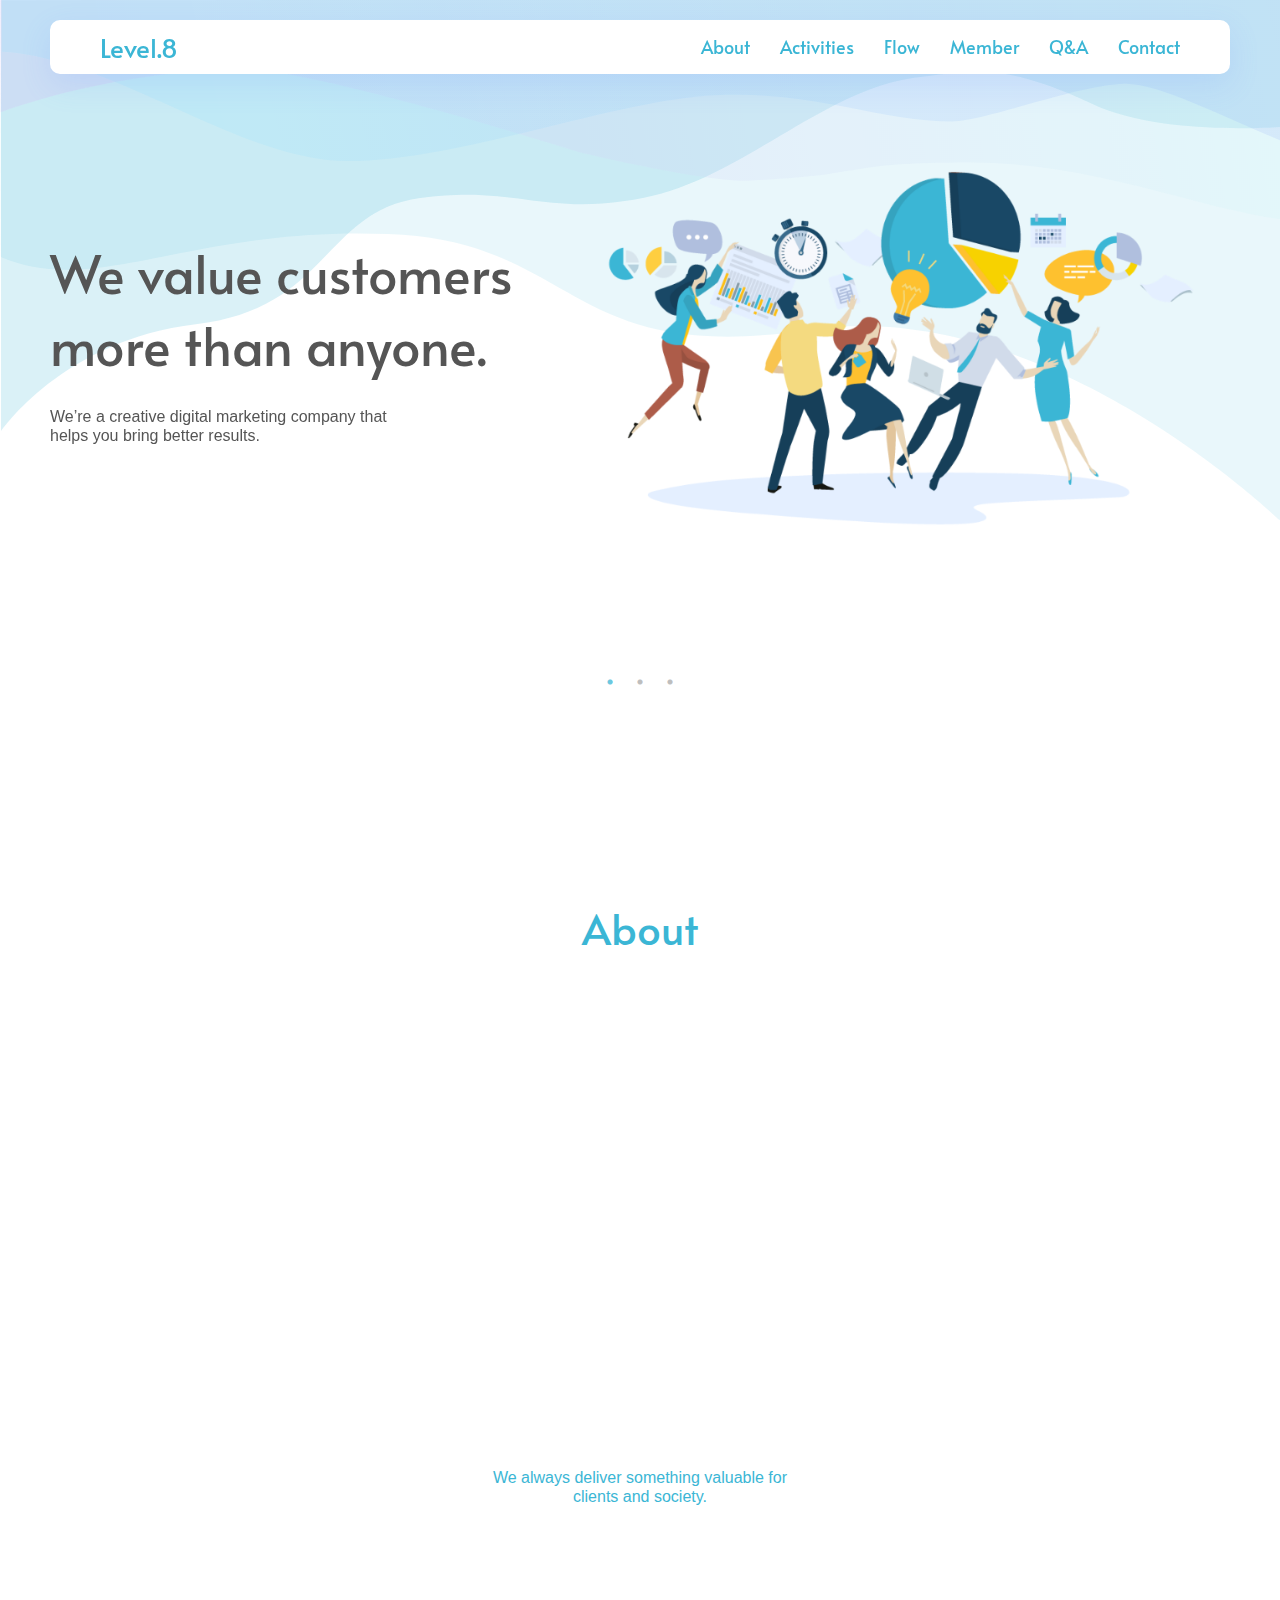
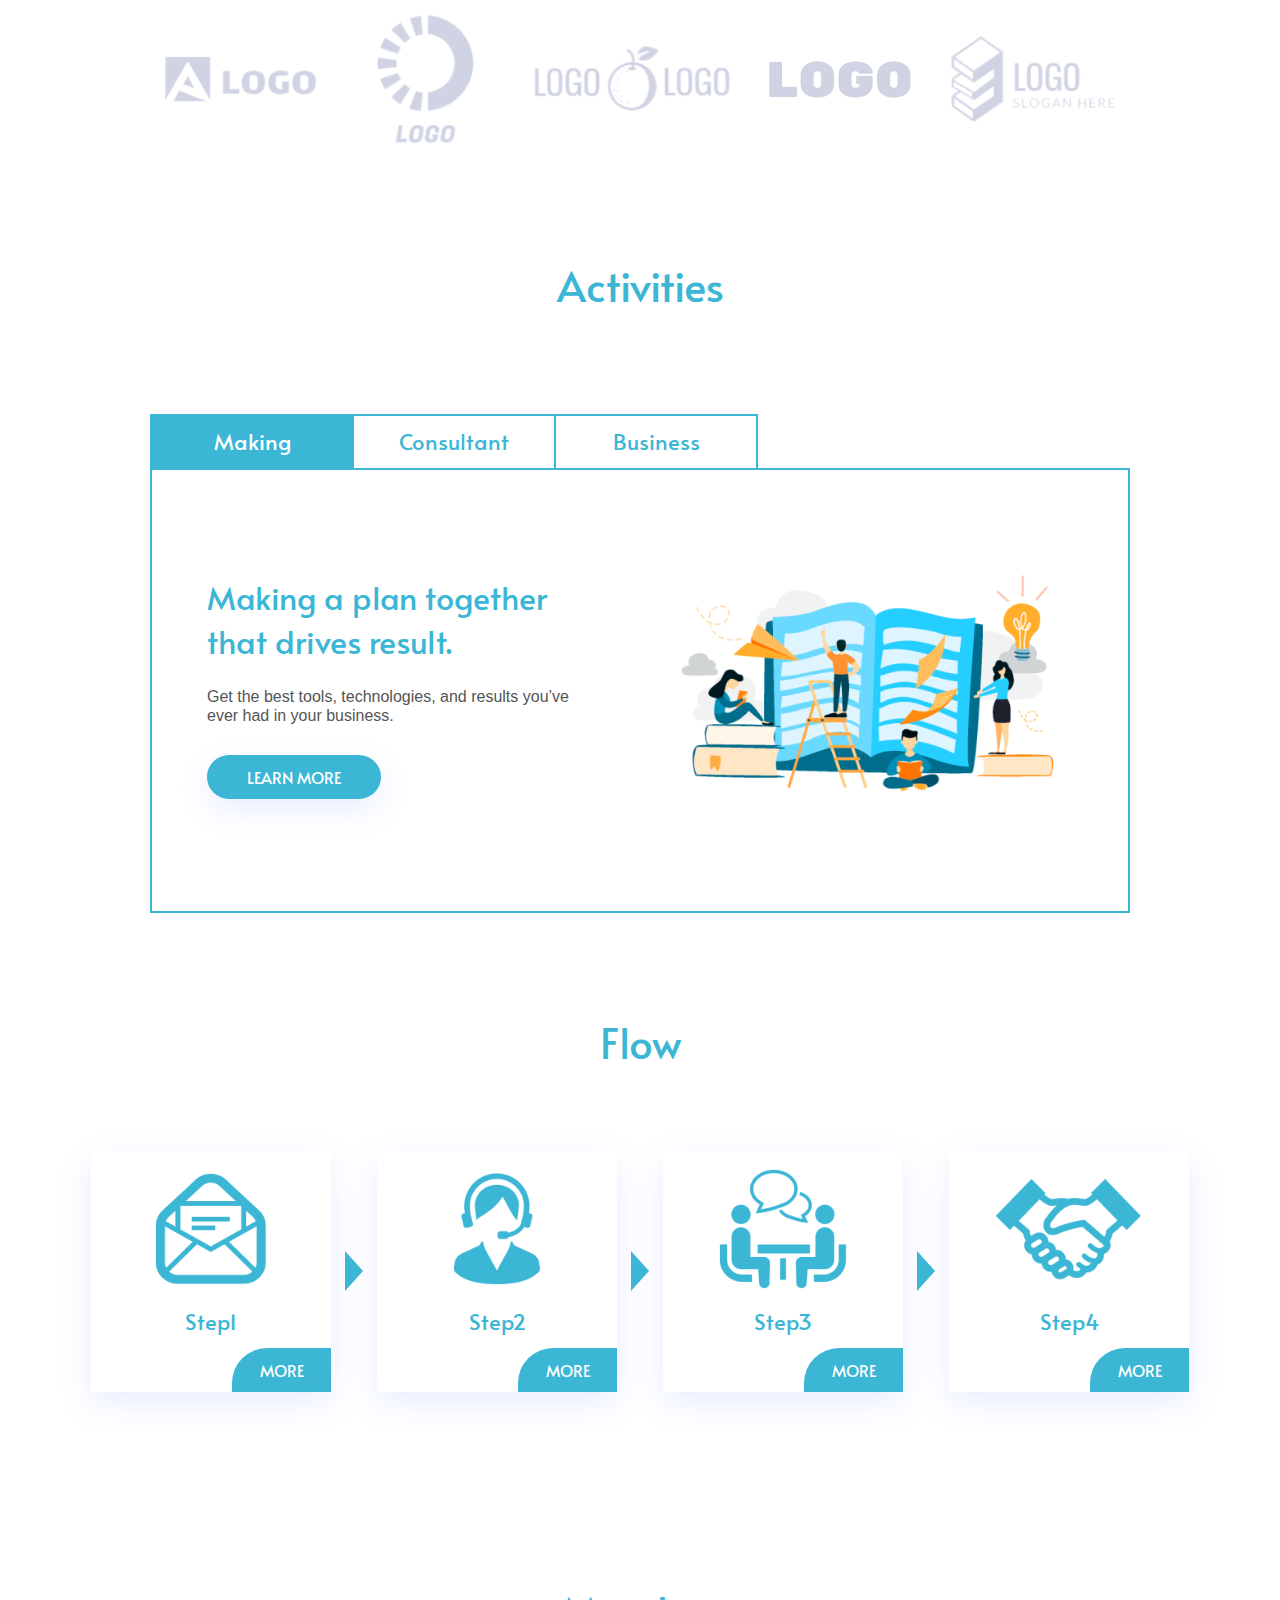
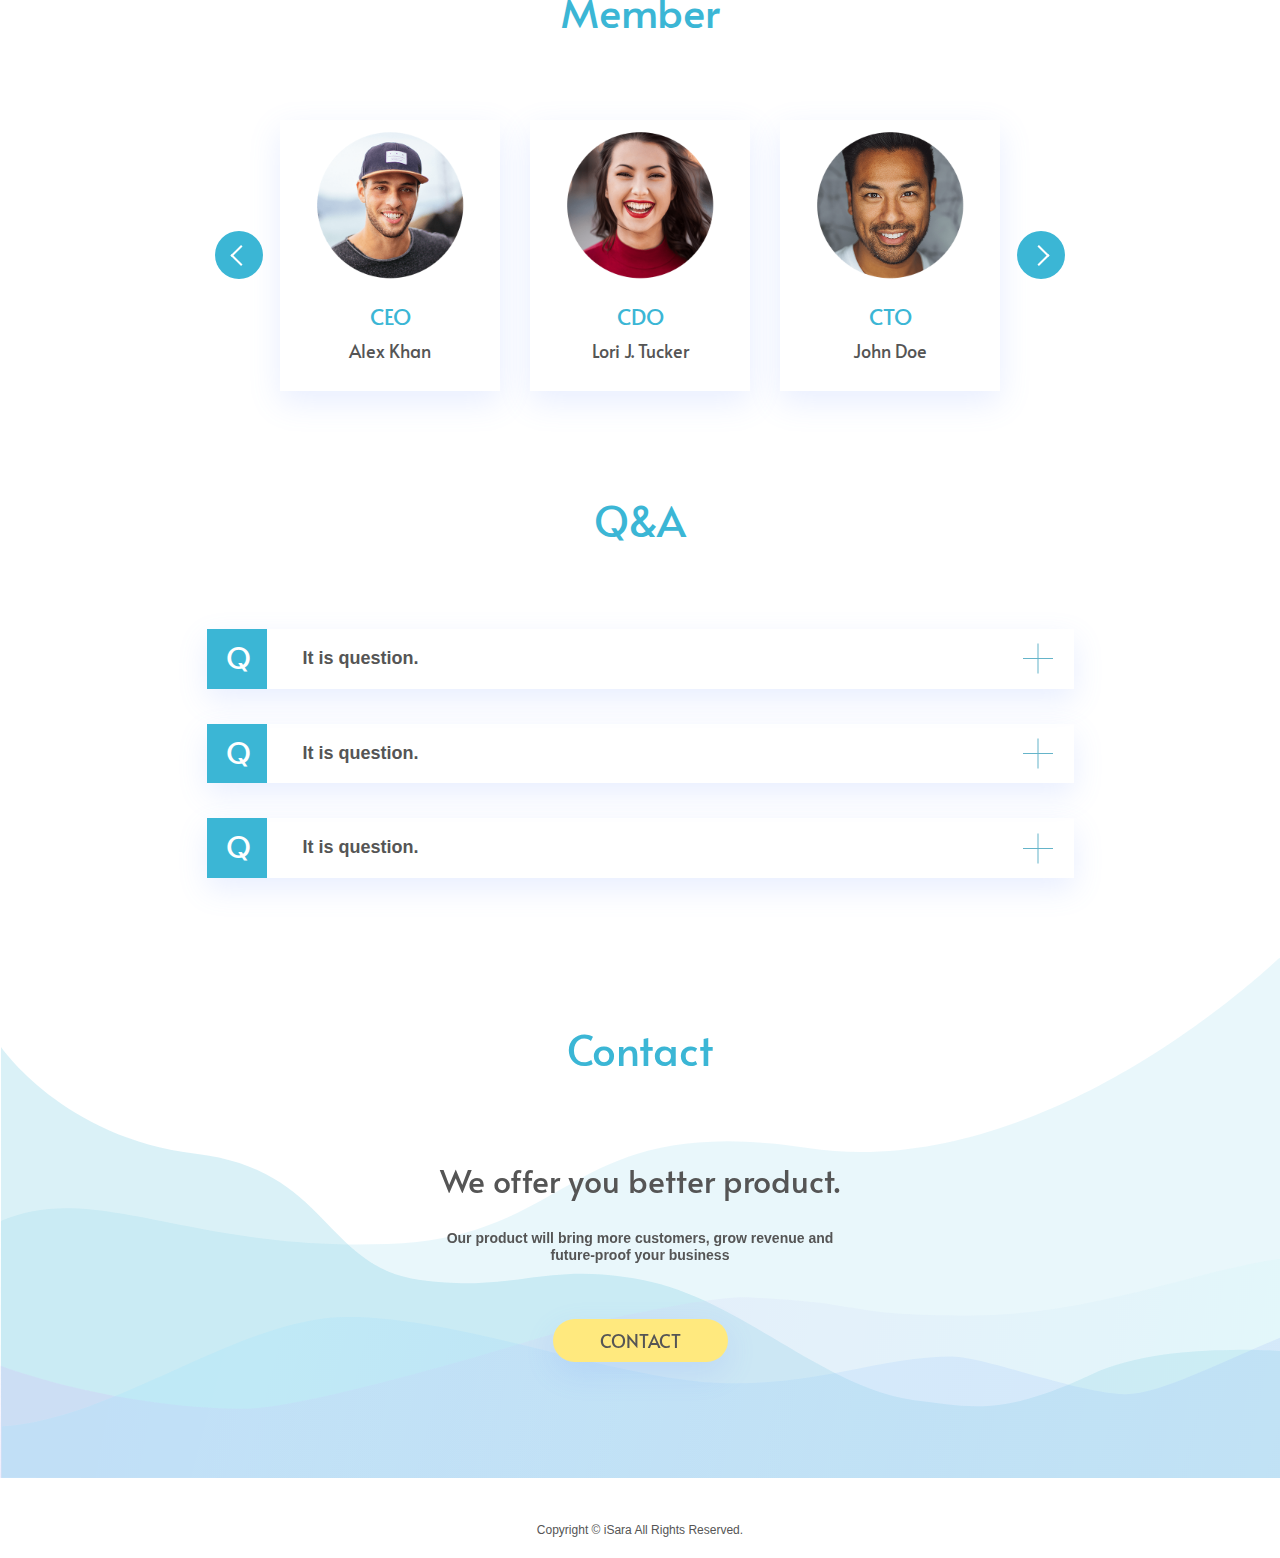
==== commit 460a3282: "Update index.html" ====
--- a/index.html
+++ b/index.html
@@ -8,8 +8,8 @@
   
   <link rel="stylesheet" href="reset.css" type="text/css">
   <link rel="stylesheet" href="style.min.css" type="text/css">
-  <link rel="stylesheet" type="text/css" href="../slick/slick.css"/>
-  <link rel="stylesheet" type="text/css" href="../slick/slick-theme.css"/>
+  <link rel="stylesheet" type="text/css" href="slick/slick.css"/>
+  <link rel="stylesheet" type="text/css" href="slick/slick-theme.css"/>
   <link href="https://fonts.googleapis.com/css?family=Alata&display=swap" rel="stylesheet">
   <link rel="stylesheet" href="https://use.fontawesome.com/releases/v5.6.3/css/all.css">
   <link rel="stylesheet" href="https://cdnjs.cloudflare.com/ajax/libs/pace/1.0.2/themes/black/pace-theme-center-circle.min.css" />
@@ -44,12 +44,12 @@
         </div>
         <nav>
           <ul>
-            <li><a href="#">About</a></li>
-            <li><a href="#">Activities</a></li>
-            <li><a href="#">Flow </a></li>
-            <li><a href="#">Member</a></li>
-            <li><a href="#">Q&A</a></li>
-            <li><a href="#">Contact</a></li>
+            <li><a href="#about">About</a></li>
+            <li><a href="#activities">Activities</a></li>
+            <li><a href="#flow">Flow </a></li>
+            <li><a href="#member">Member</a></li>
+            <li><a href="#question">Q&A</a></li>
+            <li><a href="#contact">Contact</a></li>
           </ul>
         </nav>
       </div>
@@ -60,7 +60,7 @@
        <div class="mv-box">
           <div class="mv-txt " >
             <p>We value customers<br class="change"> more than anyone.</p>
-            <p>We’re a creative digital marketing company that helps you bring better results.</p>
+            <p>We’re a creative digital <br class="change-2">marketing company <br class="change-2">that helps you bring better results.</p>
           </div>
           <figure>
             <img src="img/top1.png" alt="main-bisual">
@@ -71,7 +71,7 @@
           <div class="mv-box">
               <div class="mv-txt " >
                 <p>We’re a creative<br class="change"> marketing team</p>
-                <p>We’re a creative digital marketing company that helps you bring better results.</p>
+                <p>We’re a creative digital <br class="change-2">marketing company <br class="change-2">that helps you bring better results.</p>
               </div>
             <figure>
               <img src="img/top2.png" alt="main-bisual">
@@ -82,7 +82,7 @@
               <div class="mv-box">
                 <div class="mv-txt " >
                   <p>Enjoy your Website<br class="change">  and make it better!</p>
-                  <p>Enjoy a combination of strategy, results, and service, that create the best experience possible.</p>
+                  <p>Enjoy a combination of strategy,<br class="change-2"> results, and service, <br class="change-2">that create the best experience possible.</p>
                 </div>
                 <figure>
                   <img src="img/top3.png" alt="main-bisual">
@@ -245,7 +245,7 @@
     </li>
     <li class="flow-box">
       <figure>
-        <img src="../img/flow-4.png" alt="Flow-image">
+        <img src="img/flow-4.png" alt="Flow-image">
       </figure>
         <p>Step4</p>
         <div class="flow-link">
@@ -352,7 +352,7 @@
       </div>
       <div class="contact-txt">
         <p>We offer you better product.</p>
-        <p>Our product will bring more customers, grow revenue and future-proof your business</p>
+        <p>Our product will bring more customers, <br class="change-2">grow revenue <br class="change-2">and future-proof your business</p>
         <div class="contact-a">
           <a href="#">CONTACT</a>
         </div>
@@ -368,7 +368,7 @@
 <script src="https://ajax.googleapis.com/ajax/libs/jquery/3.4.1/jquery.min.js"></script>
 <script src="https://cdnjs.cloudflare.com/ajax/libs/pace/1.0.2/pace.min.js"></script>
 <script src="jquery.fadethis.min.js"></script>
-<script type="text/javascript" src="../slick/slick.min.js"></script>
+<script type="text/javascript" src="slick/slick.min.js"></script>
 <script>
   $('.slider').slick({
     dots: true,
--- a/style.min.css
+++ b/style.min.css
@@ -1 +1 @@
-body{font-family:'Alata', sans-serif}h1{font-size:26px;color:#3BB6D5;line-height:1.3846}h2{font-size:42px;color:#3BB6D5}img{height:auto;width:100%}a{cursor:pointer}a:hover{opacity:0.7}.title{text-align:center;line-height:1.3809}.spinner{margin:100px auto;width:40px;height:40px;position:relative;text-align:center;-webkit-animation:sk-rotate 2.0s infinite linear;animation:sk-rotate 2.0s infinite linear}.dot1,.dot2{width:60%;height:60%;display:inline-block;position:absolute;top:0;background-color:#333;border-radius:100%;-webkit-animation:sk-bounce 2.0s infinite ease-in-out;animation:sk-bounce 2.0s infinite ease-in-out}.dot2{top:auto;bottom:0;-webkit-animation-delay:-1.0s;animation-delay:-1.0s}@-webkit-keyframes sk-rotate{100%{-webkit-transform:rotate(360deg)}}@keyframes sk-rotate{100%{transform:rotate(360deg);-webkit-transform:rotate(360deg)}}@-webkit-keyframes sk-bounce{0%,100%{-webkit-transform:scale(0)}50%{-webkit-transform:scale(1)}}@keyframes sk-bounce{0%,100%{transform:scale(0);-webkit-transform:scale(0)}50%{transform:scale(1);-webkit-transform:scale(1)}}.header-inner{background-color:#fff;display:flex;justify-content:space-between;align-items:center;color:#3BB6D5;box-sizing:border-box;width:1180px;transform:translateX(-50%);padding:9px 50px;position:fixed;top:20px;left:50%;border-radius:10px;z-index:100;box-shadow:0px 11px 30px black}.header-inner ul{display:flex}.header-inner ul a{font-size:18px;color:#3BB6D5;text-decoration:none}.header-inner li{padding-left:30px}.ham-menu{display:none}.mv{background:url("../img/bg-shape.png");background-position:center;background-size:cover;position:absolute;line-height:1.3846;height:529px;width:100vw}.mv-box{position:relative;max-width:1180px;margin:auto;display:flex;justify-content:space-between;align-items:center;padding-top:140px}.mv-box:nth-child(2){display:none}.mv-box:nth-child(3){display:none}.mv-box figure{max-width:670px}.mv-box p:nth-of-type(1){font-size:52px;margin-bottom:26px;line-height:1.3846;white-space:nowrap}.mv-box p:nth-of-type(2){max-width:356px;line-height:1.1875;font-family:'Verdana',sans-serif}.mv-txt{color:#555}.about{margin-top:332px}.about-inner{display:flex;justify-content:center;margin-top:80px;padding:0 75px}.about-box{box-shadow:0px 11px 30px black;max-width:310px}.about-box figure{max-width:180px;text-align:center;margin:auto;padding-top:20px;padding-bottom:31px}.about-box p{color:#555;line-height:1.1875;padding-bottom:61px;padding-left:20px;padding-right:20px;font-family:'Verdana',sans-serif}.about-box:nth-child(2){margin:0 45px}.about-txt{max-width:326px;margin:auto;margin-top:79.7px;line-height:1.1875;color:#3BB6D5;text-align:center;font-family:'Verdana',sans-serif}.logo{display:flex;justify-content:center;align-items:center;padding:98px 109.5px 0 109px}.logo figure:nth-child(1){max-width:161px}.logo figure:nth-child(2){max-width:151px;margin:0 30px}.logo figure:nth-child(3){max-width:202px}.logo figure:nth-child(4){max-width:152px;margin:0 30px}.logo figure:nth-child(5){max-width:175px}.activities{margin-top:100px;padding:0 100px}.tab{display:flex;line-height:1.3636}.tab li{font-size:22px;color:#3BB6D5;width:200px;text-align:center;cursor:pointer}.tab li:hover{opacity:0.7}.tab li:nth-child(1){border-top:2px solid #3BB6D5;border-left:2px solid #3BB6D5}.tab li:nth-child(2){border-top:2px solid #3BB6D5;border-left:2px solid #3BB6D5;border-right:2px solid #3BB6D5}.tab li:nth-child(3){border-top:2px solid #3BB6D5;border-right:2px solid #3BB6D5}.tab a{display:inline-block;width:100%;padding:10px 0 12px 0}.tab-box{text-decoration:none}a:-webkit-any-link{color:unset}.activities-inner{max-width:980px;margin:auto;margin-top:100px}.activities-inner .tab-open{color:#fff;background-color:#3BB6D5}.activities-tab{display:flex;justify-content:space-between;align-items:center;max-width:980px;margin:auto;padding:90px 55px 96px 55px;border:2px solid #3BB6D5}.activities-tab figure{max-width:410px}.change-2{display:none}.activities-txt p:nth-child(1){font-size:32px;color:#3BB6D5;max-width:352px;line-height:1.375;white-space:nowrap}.activities-txt p:nth-child(2){margin-top:24px;margin-bottom:30px;max-width:365px;line-height:1.1875;color:#555;font-family:'Verdana',sans-serif}.activities-txt a{line-height:1.375;text-decoration:none;padding:11px 40px;background-color:#3BB6D5;color:#fff;border-radius:25px;display:inline-block;box-shadow:0px 11px 30px black}.bg-box{display:none}#bg{position:fixed;left:0;top:0;height:100%;width:100%;background-color:#555555;opacity:0.3}.flow-icon{width:70px;height:70px;background-color:#3BB6D5;display:flex;justify-content:center;margin-left:auto;position:relative;position:absolute;right:0;border-radius:0px 0px 0px 35px}.flow-icon:hover{opacity:0.7;cursor:pointer}.flow-icon span:nth-of-type(1){width:30px;height:2px;background-color:#fff;position:absolute;top:50%;transform:rotate(-45deg)}.flow-icon span:nth-of-type(2){width:30px;height:2px;background-color:#fff;position:absolute;top:50%;transform:rotate(45deg)}.bg-padding{position:relative}#large-flow{position:fixed;z-index:100;transform:translateY(-50%);top:50%;left:0;right:0;margin:0 auto;background-color:#fff;max-width:660px;height:fit-content}#large-flow figure{max-width:250px;margin:auto;padding-top:50px;padding-bottom:13px}#large-flow p:nth-of-type(1){font-size:38px;color:#3BB6D5;text-align:center}#large-flow p:nth-of-type(2){max-width:362px;margin:auto;color:#555;font-family:'Verdana',sans-serif;padding-top:29px;padding-bottom:49px}.flow{margin-top:100px}.flow-inner{display:flex;justify-content:center;padding:80px 41px 0 41px}.flow-box{max-width:240px;margin-right:46px;position:relative;box-shadow:0px 11px 30px black}.flow-box:nth-child(4){margin-right:0}.flow-box:nth-child(1)::after{display:none}.flow-box::after{content:"";display:inline-block;position:absolute;top:0;left:-32px;top:50%;transform:translateY(-50%);width:0;height:0;border-left:18px solid #3BB6D5;border-top:20px solid transparent;border-bottom:20px solid transparent}.flow-box figure{max-width:200px;padding:10px 20px 8px 20px}.flow-box p{color:#3BB6D5;font-size:22px;text-align:center;padding-bottom:12px;line-height:1.3636}.flow-link{text-align:right}.flow-link a{text-decoration:none;color:#fff;background-color:#3BB6D5;display:inline-block;padding:11px 27px 11px 28px;border-radius:35px 0px 0px 0px;line-height:1.375}.member{margin-top:190px}.member-inner{display:flex;justify-content:center;margin-top:80px;padding:0 20px}.member-ul{display:flex;position:relative}.member-box{text-align:center;box-shadow:0px 11px 30px black}.member-box:nth-of-type(2){margin:0 30px}.member-box figure{padding:10px 35px 20px 35px;max-width:150px}.member-box p:nth-of-type(1){font-size:22px;color:#3BB6D5;line-height:1.3636}.member-box p:nth-of-type(2){padding-top:8px;padding-bottom:27px;font-size:18px;line-height:1.3838;color:#555}.member-button{width:48px;height:48px;background-color:#3BB6D5;border-radius:50%;position:relative;top:135px;transform:translateY(-50%);z-index:100;cursor:pointer}.member-button:hover{opacity:0.7}.prev{margin-right:17px}.prev span:nth-of-type(1){width:15px;height:2px;top:50%;left:29.1%;transform:translateY(-5px) rotate(-45deg);background-color:white;display:inline-block;position:absolute}.prev span:nth-child(2){width:15px;height:2px;top:50%;left:29.1%;transform:translateY(4px) rotate(45deg);background-color:white;display:inline-block;position:absolute}.next{margin-left:17px}.next span:nth-child(1){width:15px;height:2px;top:50%;right:29.1%;transform:translateY(-5px) rotate(45deg);background-color:white;display:inline-block;position:absolute}.next span:nth-child(2){width:15px;height:2px;top:50%;right:29.1%;transform:translateY(4px) rotate(-45deg);background-color:white;display:inline-block;position:absolute}.question{margin-top:100px}.question-inner{margin-top:80px;display:flex;flex-direction:column;align-items:center}.question-list{box-shadow:0px 11px 30px black;width:867px;margin-bottom:35px;cursor:pointer}.question-list:last-child{margin-bottom:0}.question-list:hover{opacity:0.7}.question-box{display:flex;align-items:center;position:relative}.question-box span{display:inline-block}.question-box>span:nth-of-type(1){font-size:30px;color:#fff;background-color:#3BB6D5;padding:8px 16px 11px 19px;line-height:1.3636}.question-box>span:nth-of-type(2){display:inline-block;font-size:18px;line-height:1.2222;padding-left:36px;color:#555;font-family:'Verdana',sans-serif;font-weight:bold}.icon{display:flex;position:absolute;right:20.5px}.icon span:nth-child(1){width:30px;height:1px;background-color:#65B4C9;position:relative;left:30px}.icon span:nth-child(2){width:30px;height:1px;transform:rotate(90deg);background-color:#65B4C9}.answer{display:none}.answer span:nth-of-type(1){font-size:31px;line-height:1.387;color:#3BB6D5;padding:6px 16px 11px 21px;display:inline-block}.answer span:nth-of-type(2){font-size:18px;line-height:1.2222;padding-left:36px;color:#555;font-family:'Verdana',sans-serif}.contact{position:relative}.contact-all{position:absolute;top:71px;left:50%;transform:translateX(-50%)}.contact-mv{margin-top:71px;background-image:url("../img/bg-shape.png");background-size:cover;background-position:center;height:529px;transform:rotateX(180deg)}.contact-txt{color:#555;text-align:center}.contact-txt p:nth-of-type(1){font-size:32px;margin-top:80px;margin-bottom:28px;white-space:nowrap;line-height:1.375}.contact-txt p:nth-of-type(2){font-size:14px;margin-bottom:55px;max-width:434px;font-family:'Verdana',sans-serif;font-weight:bold;line-height:1.2142}.contact-a a{font-size:18px;text-decoration:none;display:inline-block;padding:13px 46.5px 12px 47.5px;background-color:#FFE97E;color:#555;border-radius:25px;box-shadow:0px 11px 30px black}footer{font-size:12px;text-align:center;color:#555;font-family:'Verdana',sans-serif;line-height:1.25}footer small{display:inline-block;padding-top:44.6px;padding-bottom:20px}@media screen and (max-width: 1179px){.header-inner{width:92vw}.mv-box{padding-left:48px;padding-right:48px}.mv-box p:nth-of-type(1){font-size:4.0625vw}}@media screen and (max-width: 950px){.header-inner li{padding-left:18px}.about-inner{padding:0 32px}.about-box:nth-child(2){margin:0 35px}.logo{padding:0 50px}.activities{padding:0 15px}.activities-tab{padding:90px 16px 96px 20px}.activities-tab p:nth-child(1){font-size:3.5555555555555554vw}.flow-inner{padding:80px 20px 0 20px}.flow-link a{padding:7px 18px 7px 18px}.question-inner{margin-top:50px}.question-list{width:92vw}}@media screen and (max-width: 767px){.header-inner{padding:5px 10px;top:15px;border-radius:5px}.header-inner nav{display:none}.header-ham:hover{transform:rotateX(360deg);transition:1s}.header-ham span{background-color:#3BB6D5;height:3px;width:30px;display:block;border-radius:2px}.header-ham span:nth-child(2){margin:5px 0}.ham-menu{position:fixed;right:0;width:46.4vw;height:100vh;background-color:#3BB6D5;color:#fff;z-index:100;font-size:22px;box-sizing:border-box}.ham-menu nav{padding-top:90px;padding-left:42px}.ham-menu li{margin-bottom:30px}.ham-menu li a{font-size:22px;color:#fff;text-decoration:none}.ham-icon{width:50px;height:46px;margin-left:auto;margin-right:17px;margin-top:8px;background-color:#fff;position:relative;display:flex;align-items:center;justify-content:center;border-radius:5px;cursor:pointer}.ham-icon:hover{transform:rotate(360deg);transition:1s}.ham-icon span:nth-child(1){width:23px;height:3px;background-color:#3BB6D5;display:inline-block;position:absolute;top:50%;transform:rotate(45deg)}.ham-icon span:nth-child(2){width:23px;height:3px;background-color:#3BB6D5;display:inline-block;position:absolute;top:50%;transform:rotate(-45deg)}.header-ham:hover{opacity:0.7;cursor:pointer}.mv{height:150px}.mv-box{flex-direction:column;padding-left:15px;padding-right:15px}.mv-box figure{margin-bottom:30px}.mv-box p:nth-child(1){font-size:32px;margin-bottom:24px}.mv-box p:nth-child(2){font-size:16px}.mv-txt{order:2;text-align:center}.about{margin-top:140px}.about-inner{flex-direction:column;align-items:center;margin-top:50px}.about-box:nth-child(2){margin:60px 0}.about-txt{margin-top:50px;padding:0 32px}.logo{flex-direction:column;margin-top:50px}.logo figure:nth-child(2){margin:13px 0}.logo figure:nth-child(4){margin:13px 0}.change-1{display:none}.change-2{display:block}.activities-inner{margin-top:50px}.activities-inner .tab li{font-size:18px;width:245.6px}.activities-tab{flex-direction:column;padding:32px 20px 36px 15px}.activities-txt{order:2}.activities-txt p:nth-child(1){font-size:24px;margin-top:16px}.activities-txt p:nth-child(2){margin-top:16px;margin-bottom:26px}.activities-a{text-align:center}.bg-padding{padding:0 15px}#large-flow{max-width:92vw}#large-flow figure{max-width:200px;padding-top:40px;padding-bottom:11px}#large-flow p:nth-of-type(2){font-size:15px;padding:27px 12px 18px 13px}.flow-inner{flex-direction:column;align-items:center;padding-top:50px}.flow-box{margin-right:0;margin-bottom:46px}.flow-box::after{left:50%;top:-32px;transform:translateX(-50%);border-left:20px solid transparent;border-top:18px solid #3BB6D5;border-right:20px solid transparent}.flow-box:nth-child(4){margin-bottom:0}.flow-link a{padding:11px 27px 11px 28px}.member{margin-top:100px}.member-inner{margin-top:50px;padding:0}.member-box:nth-of-type(2){display:none}.member-box:nth-of-type(3){display:none}.prev{margin:0;right:-24px}.next{margin:0;left:-24px}.contact-mv{height:155px;margin-top:267px}.contact-all{top:initial;bottom:49px}.contact-txt p:nth-of-type(1){font-size:22px;margin-top:28px;margin-bottom:20px}.contact-txt p:nth-of-type(2){margin-bottom:24px}footer small{padding-top:12.6px;padding-bottom:17.4px}}@media screen and (max-width: 375px){.tab-box{font-size:16px}}
+body{font-family:'Alata', sans-serif}h1{font-size:26px;color:#3BB6D5;line-height:1.3846}h2{font-size:42px;color:#3BB6D5}img{height:auto;width:100%}a{cursor:pointer}a:hover{opacity:0.7}.title{text-align:center;line-height:1.3809}.spinner{margin:100px auto;width:40px;height:40px;position:relative;text-align:center;-webkit-animation:sk-rotate 2.0s infinite linear;animation:sk-rotate 2.0s infinite linear}.dot1,.dot2{width:60%;height:60%;display:inline-block;position:absolute;top:0;background-color:#333;border-radius:100%;-webkit-animation:sk-bounce 2.0s infinite ease-in-out;animation:sk-bounce 2.0s infinite ease-in-out}.dot2{top:auto;bottom:0;-webkit-animation-delay:-1.0s;animation-delay:-1.0s}@-webkit-keyframes sk-rotate{100%{-webkit-transform:rotate(360deg)}}@keyframes sk-rotate{100%{transform:rotate(360deg);-webkit-transform:rotate(360deg)}}@-webkit-keyframes sk-bounce{0%,100%{-webkit-transform:scale(0)}50%{-webkit-transform:scale(1)}}@keyframes sk-bounce{0%,100%{transform:scale(0);-webkit-transform:scale(0)}50%{transform:scale(1);-webkit-transform:scale(1)}}.header-inner{background-color:#fff;display:flex;justify-content:space-between;align-items:center;color:#3BB6D5;box-sizing:border-box;width:1180px;transform:translateX(-50%);padding:9px 50px;position:fixed;top:20px;left:50%;border-radius:10px;z-index:100;box-shadow:0px 11px 30px #7298FF29}.header-inner ul{display:flex}.header-inner ul a{font-size:18px;color:#3BB6D5;text-decoration:none}.header-inner li{padding-left:30px}.ham-menu{display:none}.mv{background:url("img/bg-shape.png");background-position:center;background-size:cover;position:absolute;line-height:1.3846;height:529px;width:100vw}.mv-box{position:relative;max-width:1180px;margin:auto;display:flex;justify-content:space-between;align-items:center;padding-top:140px}.mv-box:nth-child(2){display:none}.mv-box:nth-child(3){display:none}.mv-box figure{max-width:670px}.mv-box p:nth-of-type(1){font-size:52px;margin-bottom:26px;line-height:1.3846;white-space:nowrap}.mv-box p:nth-of-type(2){max-width:356px;line-height:1.1875;font-family:'Verdana',sans-serif}.mv-txt{color:#555}.about{margin-top:332px}.about-inner{display:flex;justify-content:center;margin-top:80px;padding:0 75px}.about-box{box-shadow:0px 11px 30px #7298FF29;max-width:310px}.about-box figure{max-width:180px;text-align:center;margin:auto;padding-top:20px;padding-bottom:31px}.about-box p{color:#555;line-height:1.1875;padding-bottom:61px;padding-left:20px;padding-right:20px;font-family:'Verdana',sans-serif}.about-box:nth-child(2){margin:0 45px}.about-txt{max-width:326px;margin:auto;margin-top:79.7px;line-height:1.1875;color:#3BB6D5;text-align:center;font-family:'Verdana',sans-serif}.logo{display:flex;justify-content:center;align-items:center;padding:98px 109.5px 0 109px}.logo figure:nth-child(1){max-width:161px}.logo figure:nth-child(2){max-width:151px;margin:0 30px}.logo figure:nth-child(3){max-width:202px}.logo figure:nth-child(4){max-width:152px;margin:0 30px}.logo figure:nth-child(5){max-width:175px}.activities{margin-top:100px;padding:0 100px}.tab{display:flex;line-height:1.3636}.tab li{font-size:22px;color:#3BB6D5;width:200px;text-align:center;cursor:pointer}.tab li:hover{opacity:0.7}.tab li:nth-child(1){border-top:2px solid #3BB6D5;border-left:2px solid #3BB6D5}.tab li:nth-child(2){border-top:2px solid #3BB6D5;border-left:2px solid #3BB6D5;border-right:2px solid #3BB6D5}.tab li:nth-child(3){border-top:2px solid #3BB6D5;border-right:2px solid #3BB6D5}.tab a{display:inline-block;width:100%;padding:10px 0 12px 0}.tab-box{text-decoration:none}a:-webkit-any-link{color:unset}.activities-inner{max-width:980px;margin:auto;margin-top:100px}.activities-inner .tab-open{color:#fff;background-color:#3BB6D5}.activities-tab{display:flex;justify-content:space-between;align-items:center;max-width:980px;margin:auto;padding:90px 55px 96px 55px;border:2px solid #3BB6D5}.activities-tab figure{max-width:410px}.change-2{display:none}.activities-txt p:nth-child(1){font-size:32px;color:#3BB6D5;max-width:352px;line-height:1.375;white-space:nowrap}.activities-txt p:nth-child(2){margin-top:24px;margin-bottom:30px;max-width:365px;line-height:1.1875;color:#555;font-family:'Verdana',sans-serif}.activities-txt a{line-height:1.375;text-decoration:none;padding:11px 40px;background-color:#3BB6D5;color:#fff;border-radius:25px;display:inline-block;box-shadow:0px 11px 30px #7298FF29}.bg-box{display:none}#bg{position:fixed;left:0;top:0;height:100%;width:100%;background-color:#0000001C;opacity:0.3}.flow-icon{width:70px;height:70px;background-color:#3BB6D5;display:flex;justify-content:center;margin-left:auto;position:relative;position:absolute;right:0;border-radius:0px 0px 0px 35px}.flow-icon:hover{opacity:0.7;cursor:pointer}.flow-icon span:nth-of-type(1){width:30px;height:2px;background-color:#fff;position:absolute;top:50%;transform:rotate(-45deg)}.flow-icon span:nth-of-type(2){width:30px;height:2px;background-color:#fff;position:absolute;top:50%;transform:rotate(45deg)}.bg-padding{position:relative}#large-flow{position:fixed;z-index:100;transform:translateY(-50%);top:50%;left:0;right:0;margin:0 auto;background-color:#fff;max-width:660px;height:fit-content}#large-flow figure{max-width:250px;margin:auto;padding-top:50px;padding-bottom:13px}#large-flow p:nth-of-type(1){font-size:38px;color:#3BB6D5;text-align:center}#large-flow p:nth-of-type(2){max-width:362px;margin:auto;color:#555;font-family:'Verdana',sans-serif;padding-top:29px;padding-bottom:49px;text-align:center}.flow{margin-top:100px}.flow-inner{display:flex;justify-content:center;padding:80px 41px 0 41px}.flow-box{max-width:240px;margin-right:46px;position:relative;box-shadow:0px 11px 30px #7298FF29}.flow-box:nth-child(4){margin-right:0}.flow-box:nth-child(1)::after{display:none}.flow-box::after{content:"";display:inline-block;position:absolute;top:0;left:-32px;top:50%;transform:translateY(-50%);width:0;height:0;border-left:18px solid #3BB6D5;border-top:20px solid transparent;border-bottom:20px solid transparent}.flow-box figure{max-width:200px;padding:10px 20px 8px 20px}.flow-box p{color:#3BB6D5;font-size:22px;text-align:center;padding-bottom:12px;line-height:1.3636}.flow-link{text-align:right}.flow-link a{text-decoration:none;color:#fff;background-color:#3BB6D5;display:inline-block;padding:11px 27px 11px 28px;border-radius:35px 0px 0px 0px;line-height:1.375}.member{margin-top:190px}.member-inner{display:flex;justify-content:center;margin-top:80px;padding:0 20px}.member-ul{display:flex;position:relative}.member-box{text-align:center;box-shadow:0px 11px 30px #7298FF29}.member-box:nth-of-type(2){margin:0 30px}.member-box figure{padding:10px 35px 20px 35px;max-width:150px}.member-box p:nth-of-type(1){font-size:22px;color:#3BB6D5;line-height:1.3636}.member-box p:nth-of-type(2){padding-top:8px;padding-bottom:27px;font-size:18px;line-height:1.3838;color:#555}.member-button{width:48px;height:48px;background-color:#3BB6D5;border-radius:50%;position:relative;top:135px;transform:translateY(-50%);z-index:100;cursor:pointer}.member-button:hover{opacity:0.7}.prev{margin-right:17px}.prev span:nth-of-type(1){width:15px;height:2px;top:50%;left:29.1%;transform:translateY(-5px) rotate(-45deg);background-color:white;display:inline-block;position:absolute}.prev span:nth-child(2){width:15px;height:2px;top:50%;left:29.1%;transform:translateY(4px) rotate(45deg);background-color:white;display:inline-block;position:absolute}.next{margin-left:17px}.next span:nth-child(1){width:15px;height:2px;top:50%;right:29.1%;transform:translateY(-5px) rotate(45deg);background-color:white;display:inline-block;position:absolute}.next span:nth-child(2){width:15px;height:2px;top:50%;right:29.1%;transform:translateY(4px) rotate(-45deg);background-color:white;display:inline-block;position:absolute}.question{margin-top:100px}.question-inner{margin-top:80px;display:flex;flex-direction:column;align-items:center}.question-list{box-shadow:0px 11px 30px #7298FF29;width:867px;margin-bottom:35px;cursor:pointer}.question-list:last-child{margin-bottom:0}.question-list:hover{opacity:0.7}.question-box{display:flex;align-items:center;position:relative}.question-box span{display:inline-block}.question-box>span:nth-of-type(1){font-size:30px;color:#fff;background-color:#3BB6D5;padding:8px 16px 11px 19px;line-height:1.3636}.question-box>span:nth-of-type(2){display:inline-block;font-size:18px;line-height:1.2222;padding-left:36px;color:#555;font-family:'Verdana',sans-serif;font-weight:bold}.icon{display:flex;position:absolute;right:20.5px}.icon span:nth-child(1){width:30px;height:1px;background-color:#65B4C9;position:relative;left:30px}.icon span:nth-child(2){width:30px;height:1px;transform:rotate(90deg);background-color:#65B4C9}.answer{display:none}.answer span:nth-of-type(1){font-size:31px;line-height:1.387;color:#3BB6D5;padding:6px 16px 11px 21px;display:inline-block}.answer span:nth-of-type(2){font-size:18px;line-height:1.2222;padding-left:36px;color:#555;font-family:'Verdana',sans-serif}.contact{position:relative}.contact-all{position:absolute;top:71px;left:50%;transform:translateX(-50%)}.contact-mv{margin-top:71px;background-image:url("img/bg-shape.png");background-size:cover;background-position:center;height:529px;transform:rotateX(180deg)}.contact-txt{color:#555;text-align:center}.contact-txt p:nth-of-type(1){font-size:32px;margin-top:80px;margin-bottom:28px;white-space:nowrap;line-height:1.375}.contact-txt p:nth-of-type(2){font-size:14px;margin-bottom:55px;max-width:434px;font-family:'Verdana',sans-serif;font-weight:bold;line-height:1.2142}.contact-a a{font-size:18px;text-decoration:none;display:inline-block;padding:13px 46.5px 12px 47.5px;background-color:#FFE97E;color:#555;border-radius:25px;box-shadow:0px 11px 30px #7298FF29}footer{font-size:12px;text-align:center;color:#555;font-family:'Verdana',sans-serif;line-height:1.25}footer small{display:inline-block;padding-top:44.6px;padding-bottom:20px}@media screen and (max-width: 1179px){.header-inner{width:92vw}.mv-box{padding-left:48px;padding-right:48px}.mv-box p:nth-of-type(1){font-size:4.0625vw}}@media screen and (max-width: 950px){.header-inner li{padding-left:18px}.about-inner{padding:0 32px}.about-box:nth-child(2){margin:0 35px}.logo{padding:0 50px}.activities{padding:0 15px}.activities-tab{padding:90px 16px 96px 20px}.activities-tab p:nth-child(1){font-size:3.5555555555555554vw}.flow-inner{padding:80px 20px 0 20px}.flow-link a{padding:7px 18px 7px 18px}.question-inner{margin-top:50px}.question-list{width:92vw}}@media screen and (max-width: 767px){.header-inner{padding:5px 10px;top:15px;border-radius:5px}.header-inner nav{display:none}.header-ham:hover{transform:rotateX(360deg);transition:1s}.header-ham span{background-color:#3BB6D5;height:3px;width:30px;display:block;border-radius:2px}.header-ham span:nth-child(2){margin:5px 0}.ham-menu{position:fixed;right:0;width:46.4vw;height:100vh;background-color:#3BB6D5;color:#fff;z-index:100;font-size:22px;box-sizing:border-box}.ham-menu nav{padding-top:90px;padding-left:42px}.ham-menu li{margin-bottom:30px}.ham-menu li a{font-size:22px;color:#fff;text-decoration:none}.ham-icon{width:50px;height:46px;margin-left:auto;margin-right:17px;margin-top:8px;background-color:#fff;position:relative;display:flex;align-items:center;justify-content:center;border-radius:5px;cursor:pointer}.ham-icon:hover{transform:rotate(360deg);transition:1s}.ham-icon span:nth-child(1){width:23px;height:3px;background-color:#3BB6D5;display:inline-block;position:absolute;top:50%;transform:rotate(45deg)}.ham-icon span:nth-child(2){width:23px;height:3px;background-color:#3BB6D5;display:inline-block;position:absolute;top:50%;transform:rotate(-45deg)}.header-ham:hover{opacity:0.7;cursor:pointer}.mv{height:150px}.mv-box{flex-direction:column;padding-left:15px;padding-right:15px}.mv-box figure{margin-bottom:30px}.mv-box p:nth-child(1){font-size:32px;margin-bottom:24px}.mv-box p:nth-child(2){font-size:16px}.mv-txt{order:2;text-align:center}.about{margin-top:140px}.about-inner{flex-direction:column;align-items:center;margin-top:50px}.about-box:nth-child(2){margin:60px 0}.about-txt{margin-top:50px;padding:0 32px}.logo{flex-direction:column;margin-top:50px}.logo figure:nth-child(2){margin:13px 0}.logo figure:nth-child(4){margin:13px 0}.change-1{display:none}.change-2{display:block}.activities-inner{margin-top:50px}.activities-inner .tab li{font-size:18px;width:245.6px}.activities-tab{flex-direction:column;padding:32px 20px 36px 15px}.activities-txt{order:2}.activities-txt p:nth-child(1){font-size:24px;margin-top:16px}.activities-txt p:nth-child(2){margin-top:16px;margin-bottom:26px}.activities-a{text-align:center}.bg-padding{padding:0 15px}#large-flow{max-width:92vw}#large-flow figure{max-width:200px;padding-top:40px;padding-bottom:11px}#large-flow p:nth-of-type(2){font-size:15px;padding:27px 12px 18px 13px}.flow-inner{flex-direction:column;align-items:center;padding-top:50px}.flow-box{margin-right:0;margin-bottom:46px}.flow-box::after{left:50%;top:-32px;transform:translateX(-50%);border-left:20px solid transparent;border-top:18px solid #3BB6D5;border-right:20px solid transparent}.flow-box:nth-child(4){margin-bottom:0}.flow-link a{padding:11px 27px 11px 28px}.member{margin-top:100px}.member-inner{margin-top:50px;padding:0}.member-box:nth-of-type(2){display:none}.member-box:nth-of-type(3){display:none}.prev{margin:0;right:-24px}.next{margin:0;left:-24px}.contact-mv{height:155px;margin-top:267px}.contact-all{top:initial;bottom:49px}.contact-txt{white-space:nowrap}.contact-txt p:nth-of-type(1){font-size:22px;margin-top:28px;margin-bottom:20px}.contact-txt p:nth-of-type(2){margin-bottom:24px}footer small{padding-top:12.6px;padding-bottom:17.4px}}@media screen and (max-width: 375px){.tab-box{font-size:16px}.activities-txt p:nth-child(1){font-size:20px}.contact-txt{white-space:initial}.contact-txt .change-2{display:none}}
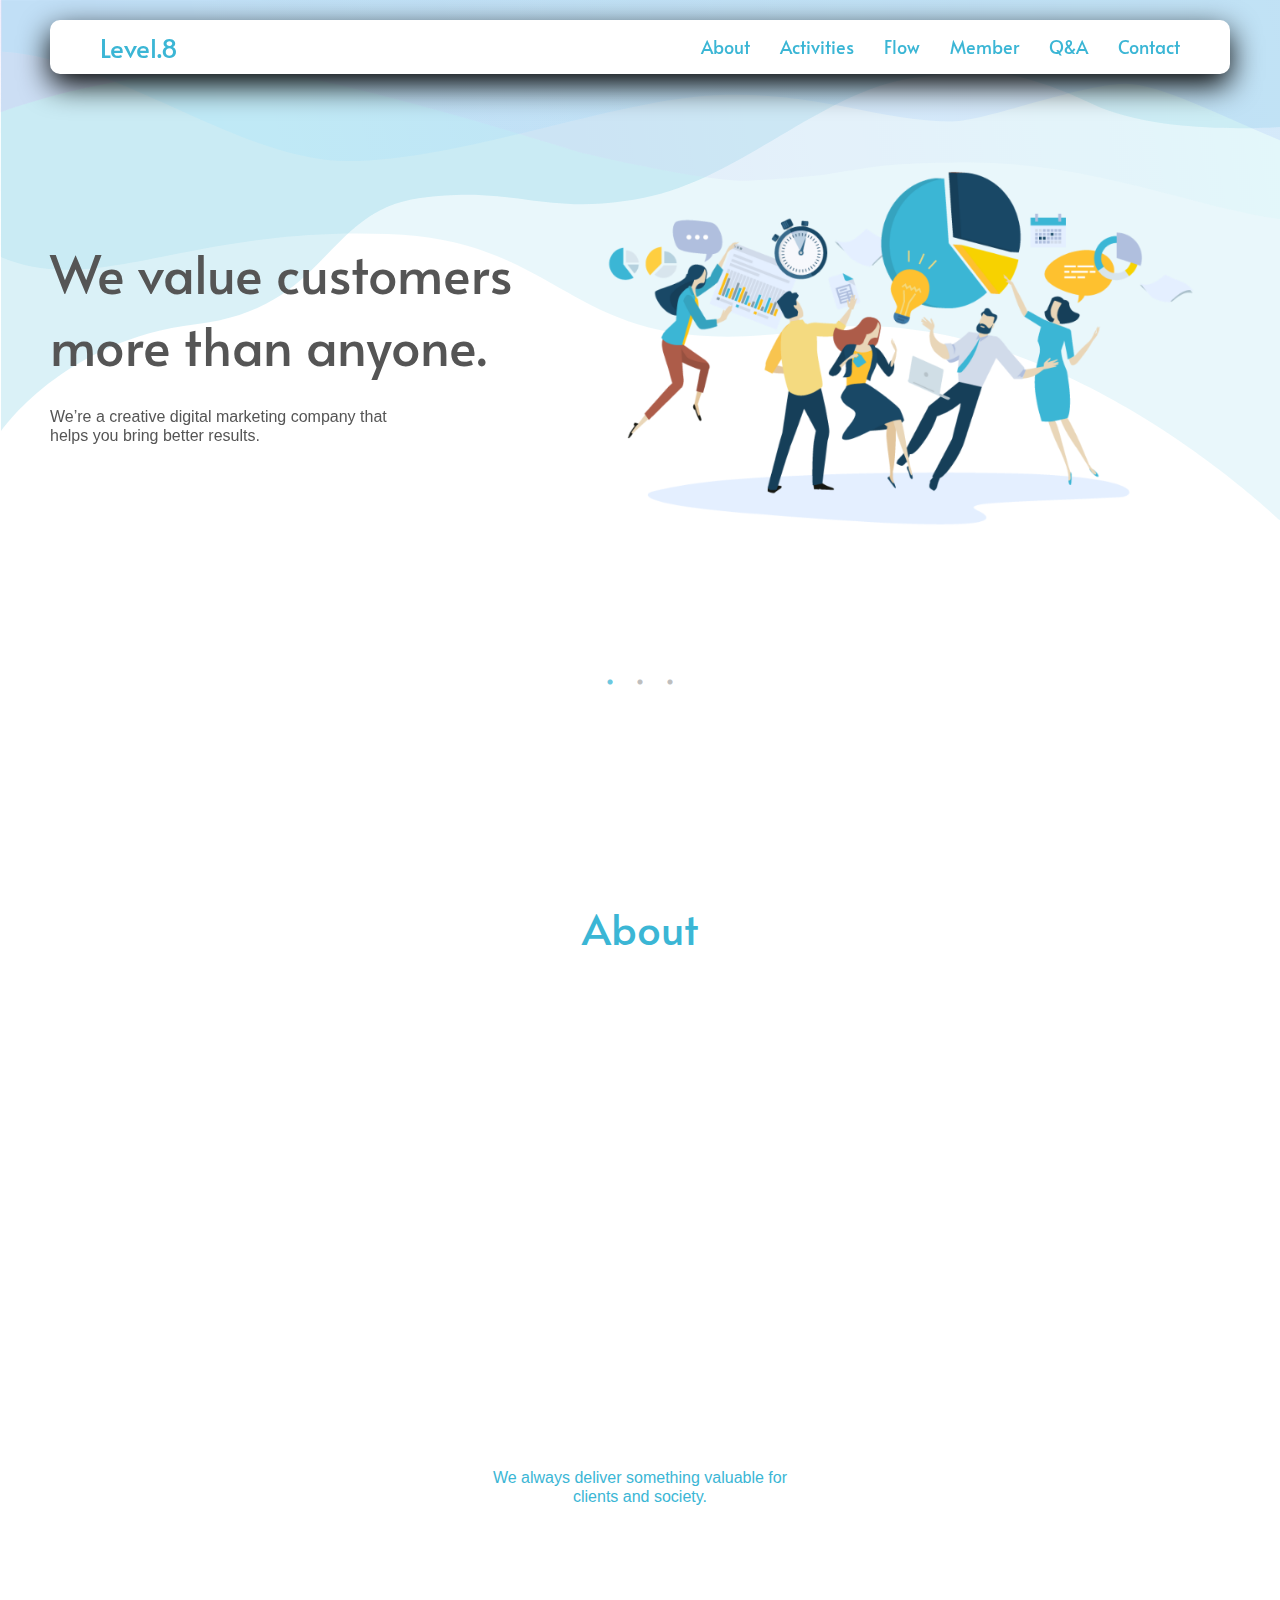
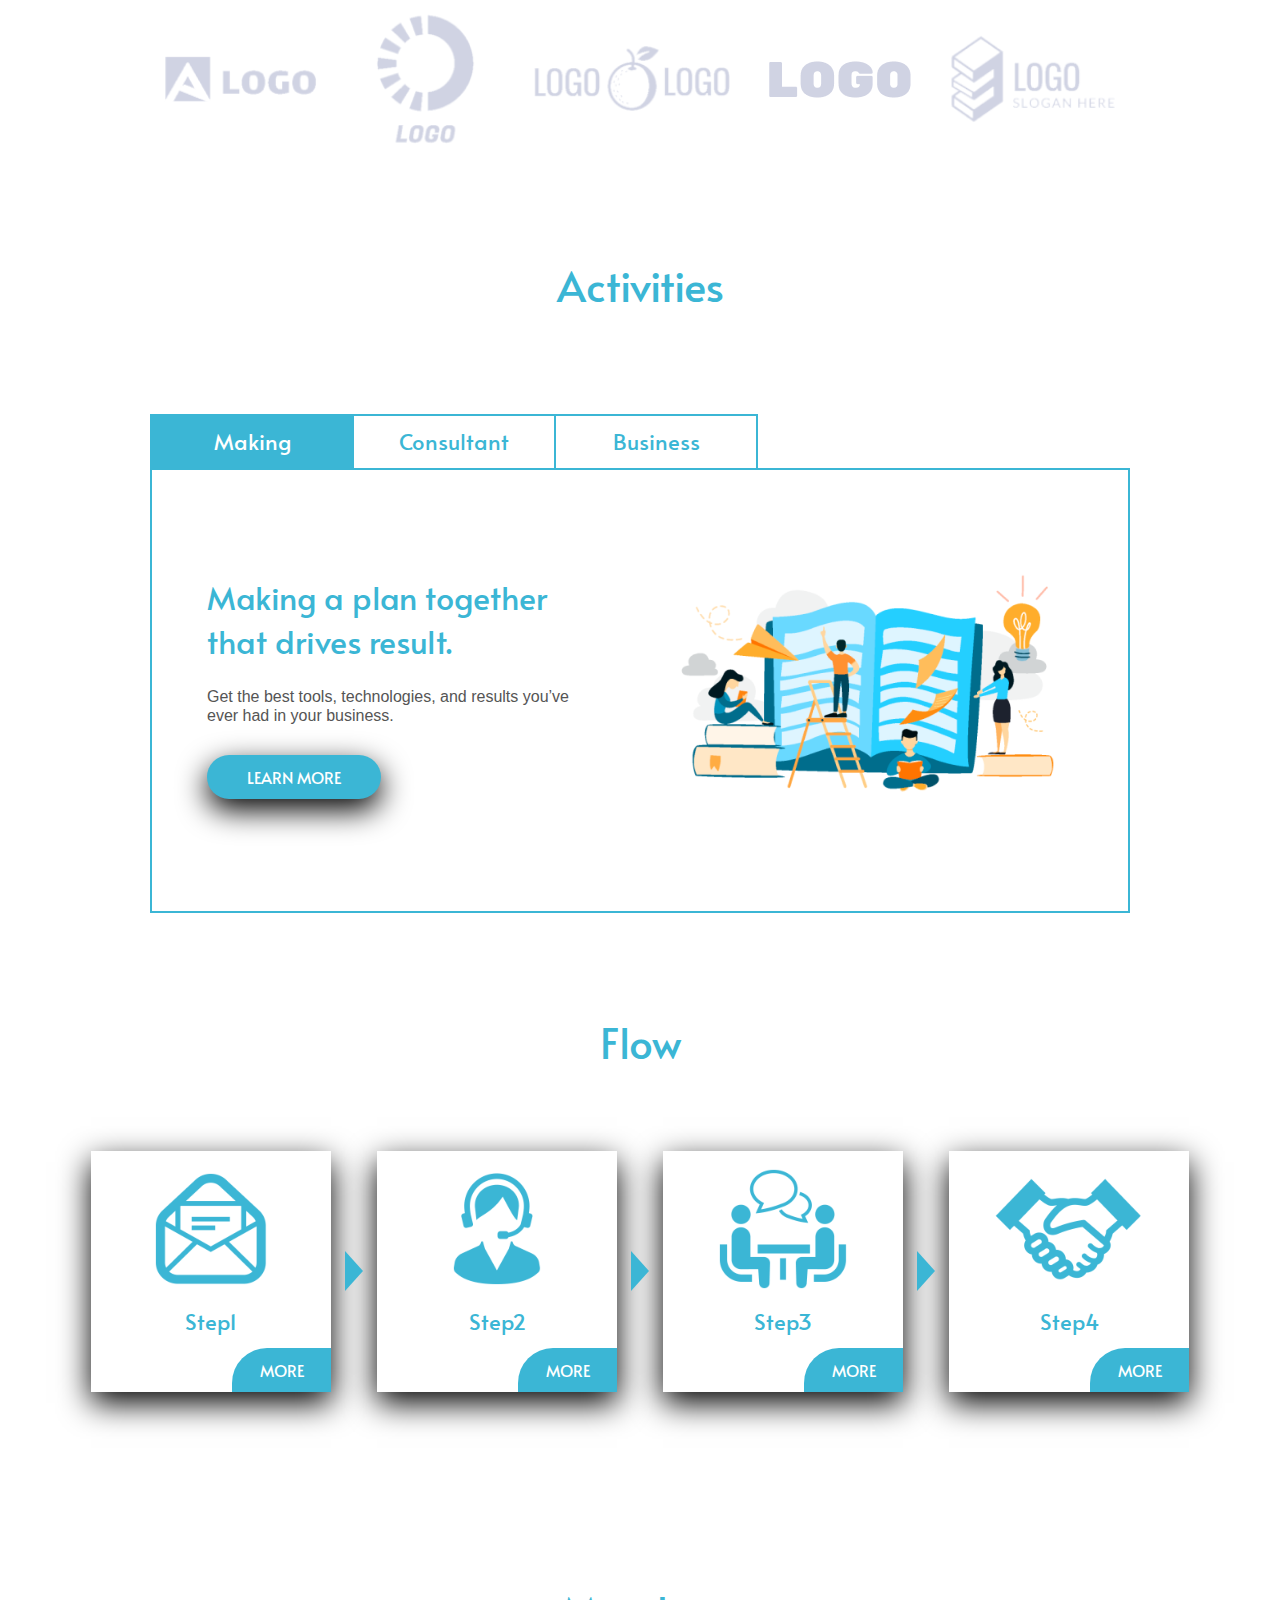
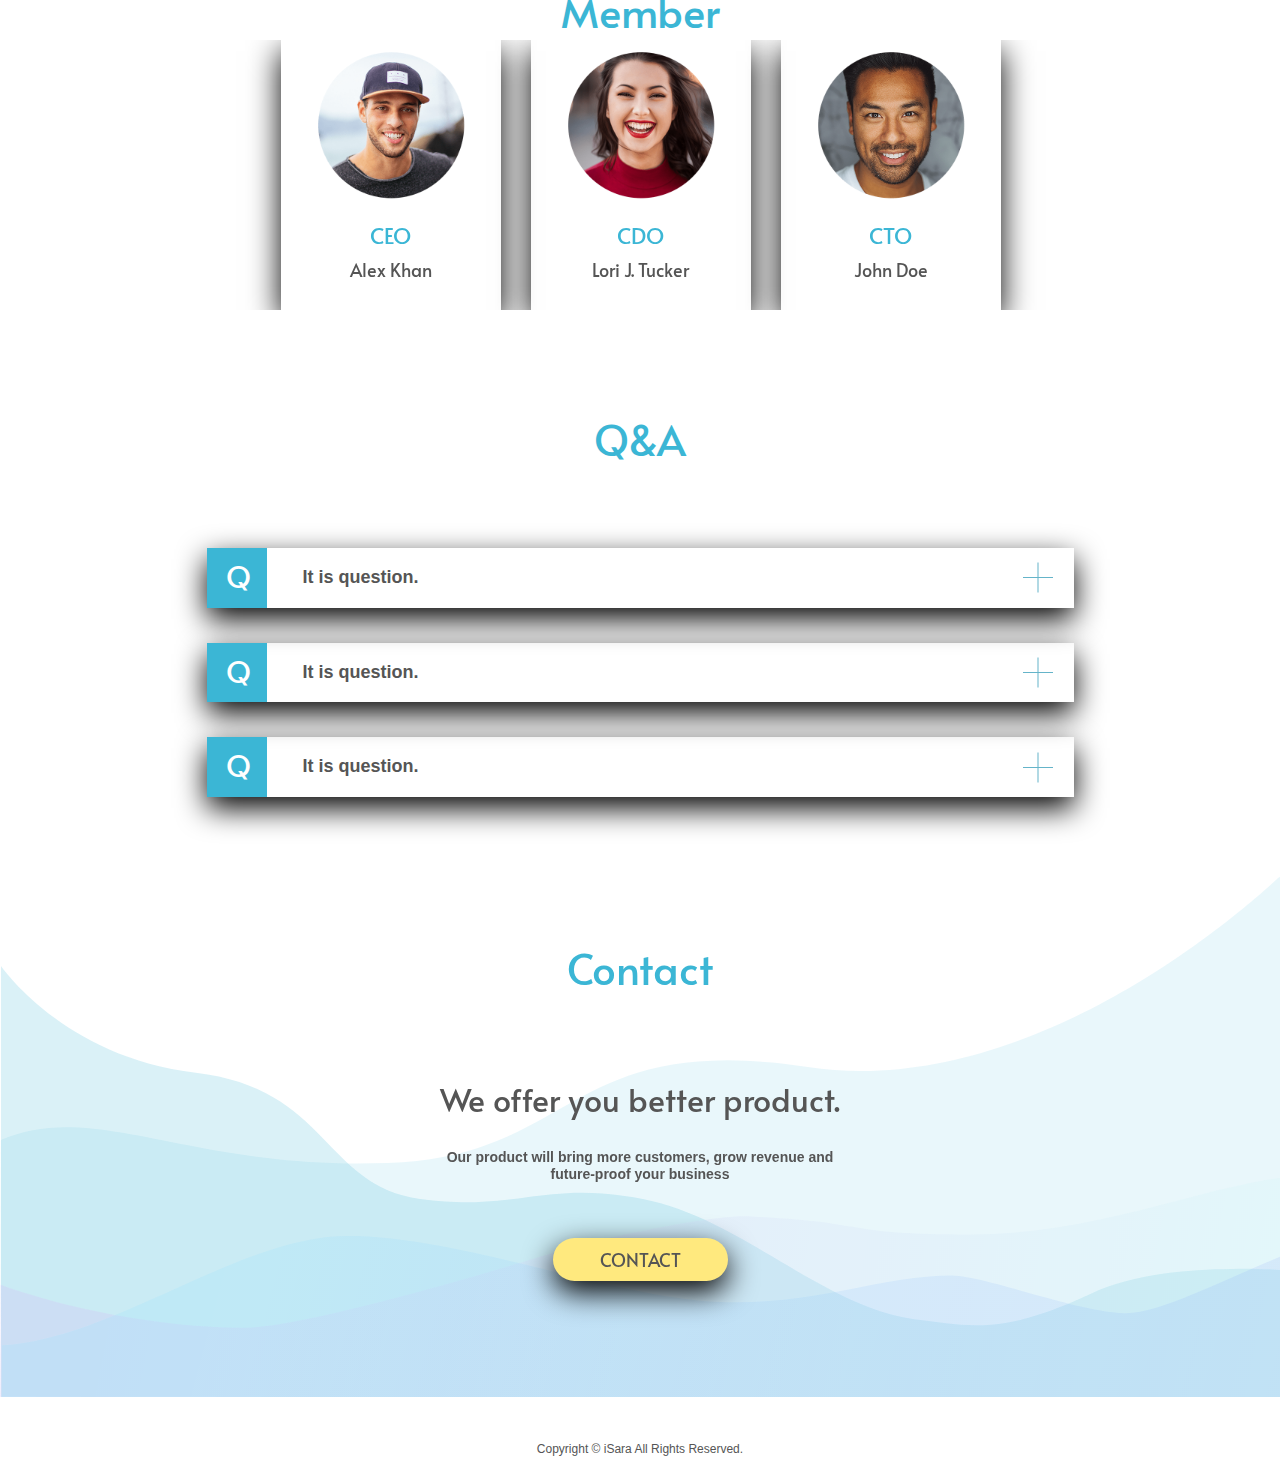
==== commit 441d6bfd: "Update index.html" ====
--- a/index.html
+++ b/index.html
@@ -97,19 +97,19 @@
    <h2>About</h2>
  </div>
  <ul class="about-inner">
-  <li class="about-box slide-bottom"   data-plugin-options='{"speed":800}'>
+  <li class="about-box slide-bottom"   data-plugin-options='{"speed":800,"reverse": false}'>
     <figure>
       <img src="img/about1.png" alt="our job-image">
     </figure>
     <p>We will provide you the best solution for promotion that drives results.</p>
   </li>
-  <li class="about-box slide-bottom"   data-plugin-options='{"speed":800}'>
+  <li class="about-box slide-bottom"   data-plugin-options='{"speed":800 , "reverse":false}'>
     <figure>
       <img src="img/about2.png" alt="our job-image">
     </figure>
     <p>Our SEO consulting helps your business grow online leads, calls, and revenue.</p>
   </li>
-  <li class="about-box slide-bottom"  data-plugin-options='{"speed":800}'>
+  <li class="about-box slide-bottom"  data-plugin-options='{"speed":800, "reverse":false}'>
     <figure>
       <img src="img/about3.png" alt="our job-image">
     </figure>
@@ -195,6 +195,8 @@
       </ul>
   </div>
 </section>
+
+<section class="flow" id="flow">
   <div class="bg-box">
     <div  id="bg"></div>
      <div class="bg-padding">
@@ -211,7 +213,6 @@
       </div>
     </div>
   </div>
-<section class="flow" id="flow">
   <div class="title">
     <h2>Flow</h2>
   </div>
@@ -259,39 +260,42 @@
   <div class="title">
    <h2>Member</h2>
   </div>
-  <div class="member-inner">
-    <div class="member-button prev">
-      <span></span>
-      <span></span>
-    </div>
-    <ul class="member-ul">
-      <li class="member-box ">
+    <ul class="slider-member">
+      <li >
+        <div class="member-all">
+        <div class="member-box ">
         <figure>
           <img src="img/m-1.png" alt="Alex Khan">
         </figure>
           <p>CEO</p>
           <p>Alex Khan</p>
-      </li>
-      <li class="member-box">
+        </div>
+      </div>
+      </li>
+      <li>
+        <div class="member-all">
+        <div class="member-box ">
         <figure>
           <img src="img/m-2.png" alt="Lori J. Tucker">
         </figure>
           <p>CDO</p>
           <p>Lori J. Tucker</p>
-      </li>
-      <li class="member-box">
+        </div>
+      </div>
+      </li>
+      <li >
+        <div class="member-all">
+        <div class="member-box ">
         <figure>
           <img src="img/m-3.png" alt="John Doe">
         </figure>
           <p>CTO</p>
           <p>John Doe</p>
+        </div>
+      </div>
       </li>
     </ul>
-    <div class="member-button next">
-      <span></span>
-      <span></span>
-    </div>
-  </div>
+
 </section>
 <section class="question" id="question">
   <div class="title">
@@ -369,21 +373,7 @@
 <script src="https://cdnjs.cloudflare.com/ajax/libs/pace/1.0.2/pace.min.js"></script>
 <script src="jquery.fadethis.min.js"></script>
 <script type="text/javascript" src="slick/slick.min.js"></script>
-<script>
-  $('.slider').slick({
-    dots: true,
-  infinite: true,
-  autoplay:true,
-  autoplaySpeed: 5000,
-  speed: 1000,
-  slidesToShow: 1,
-  adaptiveHeight: true
-  
-});
-</script>
-
 <script src="jquery.js"></script>
-<script>$(window).fadeThis();</script>
 </body>
 </html>
 
--- a/style.min.css
+++ b/style.min.css
@@ -1 +1 @@
-body{font-family:'Alata', sans-serif}h1{font-size:26px;color:#3BB6D5;line-height:1.3846}h2{font-size:42px;color:#3BB6D5}img{height:auto;width:100%}a{cursor:pointer}a:hover{opacity:0.7}.title{text-align:center;line-height:1.3809}.spinner{margin:100px auto;width:40px;height:40px;position:relative;text-align:center;-webkit-animation:sk-rotate 2.0s infinite linear;animation:sk-rotate 2.0s infinite linear}.dot1,.dot2{width:60%;height:60%;display:inline-block;position:absolute;top:0;background-color:#333;border-radius:100%;-webkit-animation:sk-bounce 2.0s infinite ease-in-out;animation:sk-bounce 2.0s infinite ease-in-out}.dot2{top:auto;bottom:0;-webkit-animation-delay:-1.0s;animation-delay:-1.0s}@-webkit-keyframes sk-rotate{100%{-webkit-transform:rotate(360deg)}}@keyframes sk-rotate{100%{transform:rotate(360deg);-webkit-transform:rotate(360deg)}}@-webkit-keyframes sk-bounce{0%,100%{-webkit-transform:scale(0)}50%{-webkit-transform:scale(1)}}@keyframes sk-bounce{0%,100%{transform:scale(0);-webkit-transform:scale(0)}50%{transform:scale(1);-webkit-transform:scale(1)}}.header-inner{background-color:#fff;display:flex;justify-content:space-between;align-items:center;color:#3BB6D5;box-sizing:border-box;width:1180px;transform:translateX(-50%);padding:9px 50px;position:fixed;top:20px;left:50%;border-radius:10px;z-index:100;box-shadow:0px 11px 30px #7298FF29}.header-inner ul{display:flex}.header-inner ul a{font-size:18px;color:#3BB6D5;text-decoration:none}.header-inner li{padding-left:30px}.ham-menu{display:none}.mv{background:url("img/bg-shape.png");background-position:center;background-size:cover;position:absolute;line-height:1.3846;height:529px;width:100vw}.mv-box{position:relative;max-width:1180px;margin:auto;display:flex;justify-content:space-between;align-items:center;padding-top:140px}.mv-box:nth-child(2){display:none}.mv-box:nth-child(3){display:none}.mv-box figure{max-width:670px}.mv-box p:nth-of-type(1){font-size:52px;margin-bottom:26px;line-height:1.3846;white-space:nowrap}.mv-box p:nth-of-type(2){max-width:356px;line-height:1.1875;font-family:'Verdana',sans-serif}.mv-txt{color:#555}.about{margin-top:332px}.about-inner{display:flex;justify-content:center;margin-top:80px;padding:0 75px}.about-box{box-shadow:0px 11px 30px #7298FF29;max-width:310px}.about-box figure{max-width:180px;text-align:center;margin:auto;padding-top:20px;padding-bottom:31px}.about-box p{color:#555;line-height:1.1875;padding-bottom:61px;padding-left:20px;padding-right:20px;font-family:'Verdana',sans-serif}.about-box:nth-child(2){margin:0 45px}.about-txt{max-width:326px;margin:auto;margin-top:79.7px;line-height:1.1875;color:#3BB6D5;text-align:center;font-family:'Verdana',sans-serif}.logo{display:flex;justify-content:center;align-items:center;padding:98px 109.5px 0 109px}.logo figure:nth-child(1){max-width:161px}.logo figure:nth-child(2){max-width:151px;margin:0 30px}.logo figure:nth-child(3){max-width:202px}.logo figure:nth-child(4){max-width:152px;margin:0 30px}.logo figure:nth-child(5){max-width:175px}.activities{margin-top:100px;padding:0 100px}.tab{display:flex;line-height:1.3636}.tab li{font-size:22px;color:#3BB6D5;width:200px;text-align:center;cursor:pointer}.tab li:hover{opacity:0.7}.tab li:nth-child(1){border-top:2px solid #3BB6D5;border-left:2px solid #3BB6D5}.tab li:nth-child(2){border-top:2px solid #3BB6D5;border-left:2px solid #3BB6D5;border-right:2px solid #3BB6D5}.tab li:nth-child(3){border-top:2px solid #3BB6D5;border-right:2px solid #3BB6D5}.tab a{display:inline-block;width:100%;padding:10px 0 12px 0}.tab-box{text-decoration:none}a:-webkit-any-link{color:unset}.activities-inner{max-width:980px;margin:auto;margin-top:100px}.activities-inner .tab-open{color:#fff;background-color:#3BB6D5}.activities-tab{display:flex;justify-content:space-between;align-items:center;max-width:980px;margin:auto;padding:90px 55px 96px 55px;border:2px solid #3BB6D5}.activities-tab figure{max-width:410px}.change-2{display:none}.activities-txt p:nth-child(1){font-size:32px;color:#3BB6D5;max-width:352px;line-height:1.375;white-space:nowrap}.activities-txt p:nth-child(2){margin-top:24px;margin-bottom:30px;max-width:365px;line-height:1.1875;color:#555;font-family:'Verdana',sans-serif}.activities-txt a{line-height:1.375;text-decoration:none;padding:11px 40px;background-color:#3BB6D5;color:#fff;border-radius:25px;display:inline-block;box-shadow:0px 11px 30px #7298FF29}.bg-box{display:none}#bg{position:fixed;left:0;top:0;height:100%;width:100%;background-color:#0000001C;opacity:0.3}.flow-icon{width:70px;height:70px;background-color:#3BB6D5;display:flex;justify-content:center;margin-left:auto;position:relative;position:absolute;right:0;border-radius:0px 0px 0px 35px}.flow-icon:hover{opacity:0.7;cursor:pointer}.flow-icon span:nth-of-type(1){width:30px;height:2px;background-color:#fff;position:absolute;top:50%;transform:rotate(-45deg)}.flow-icon span:nth-of-type(2){width:30px;height:2px;background-color:#fff;position:absolute;top:50%;transform:rotate(45deg)}.bg-padding{position:relative}#large-flow{position:fixed;z-index:100;transform:translateY(-50%);top:50%;left:0;right:0;margin:0 auto;background-color:#fff;max-width:660px;height:fit-content}#large-flow figure{max-width:250px;margin:auto;padding-top:50px;padding-bottom:13px}#large-flow p:nth-of-type(1){font-size:38px;color:#3BB6D5;text-align:center}#large-flow p:nth-of-type(2){max-width:362px;margin:auto;color:#555;font-family:'Verdana',sans-serif;padding-top:29px;padding-bottom:49px;text-align:center}.flow{margin-top:100px}.flow-inner{display:flex;justify-content:center;padding:80px 41px 0 41px}.flow-box{max-width:240px;margin-right:46px;position:relative;box-shadow:0px 11px 30px #7298FF29}.flow-box:nth-child(4){margin-right:0}.flow-box:nth-child(1)::after{display:none}.flow-box::after{content:"";display:inline-block;position:absolute;top:0;left:-32px;top:50%;transform:translateY(-50%);width:0;height:0;border-left:18px solid #3BB6D5;border-top:20px solid transparent;border-bottom:20px solid transparent}.flow-box figure{max-width:200px;padding:10px 20px 8px 20px}.flow-box p{color:#3BB6D5;font-size:22px;text-align:center;padding-bottom:12px;line-height:1.3636}.flow-link{text-align:right}.flow-link a{text-decoration:none;color:#fff;background-color:#3BB6D5;display:inline-block;padding:11px 27px 11px 28px;border-radius:35px 0px 0px 0px;line-height:1.375}.member{margin-top:190px}.member-inner{display:flex;justify-content:center;margin-top:80px;padding:0 20px}.member-ul{display:flex;position:relative}.member-box{text-align:center;box-shadow:0px 11px 30px #7298FF29}.member-box:nth-of-type(2){margin:0 30px}.member-box figure{padding:10px 35px 20px 35px;max-width:150px}.member-box p:nth-of-type(1){font-size:22px;color:#3BB6D5;line-height:1.3636}.member-box p:nth-of-type(2){padding-top:8px;padding-bottom:27px;font-size:18px;line-height:1.3838;color:#555}.member-button{width:48px;height:48px;background-color:#3BB6D5;border-radius:50%;position:relative;top:135px;transform:translateY(-50%);z-index:100;cursor:pointer}.member-button:hover{opacity:0.7}.prev{margin-right:17px}.prev span:nth-of-type(1){width:15px;height:2px;top:50%;left:29.1%;transform:translateY(-5px) rotate(-45deg);background-color:white;display:inline-block;position:absolute}.prev span:nth-child(2){width:15px;height:2px;top:50%;left:29.1%;transform:translateY(4px) rotate(45deg);background-color:white;display:inline-block;position:absolute}.next{margin-left:17px}.next span:nth-child(1){width:15px;height:2px;top:50%;right:29.1%;transform:translateY(-5px) rotate(45deg);background-color:white;display:inline-block;position:absolute}.next span:nth-child(2){width:15px;height:2px;top:50%;right:29.1%;transform:translateY(4px) rotate(-45deg);background-color:white;display:inline-block;position:absolute}.question{margin-top:100px}.question-inner{margin-top:80px;display:flex;flex-direction:column;align-items:center}.question-list{box-shadow:0px 11px 30px #7298FF29;width:867px;margin-bottom:35px;cursor:pointer}.question-list:last-child{margin-bottom:0}.question-list:hover{opacity:0.7}.question-box{display:flex;align-items:center;position:relative}.question-box span{display:inline-block}.question-box>span:nth-of-type(1){font-size:30px;color:#fff;background-color:#3BB6D5;padding:8px 16px 11px 19px;line-height:1.3636}.question-box>span:nth-of-type(2){display:inline-block;font-size:18px;line-height:1.2222;padding-left:36px;color:#555;font-family:'Verdana',sans-serif;font-weight:bold}.icon{display:flex;position:absolute;right:20.5px}.icon span:nth-child(1){width:30px;height:1px;background-color:#65B4C9;position:relative;left:30px}.icon span:nth-child(2){width:30px;height:1px;transform:rotate(90deg);background-color:#65B4C9}.answer{display:none}.answer span:nth-of-type(1){font-size:31px;line-height:1.387;color:#3BB6D5;padding:6px 16px 11px 21px;display:inline-block}.answer span:nth-of-type(2){font-size:18px;line-height:1.2222;padding-left:36px;color:#555;font-family:'Verdana',sans-serif}.contact{position:relative}.contact-all{position:absolute;top:71px;left:50%;transform:translateX(-50%)}.contact-mv{margin-top:71px;background-image:url("img/bg-shape.png");background-size:cover;background-position:center;height:529px;transform:rotateX(180deg)}.contact-txt{color:#555;text-align:center}.contact-txt p:nth-of-type(1){font-size:32px;margin-top:80px;margin-bottom:28px;white-space:nowrap;line-height:1.375}.contact-txt p:nth-of-type(2){font-size:14px;margin-bottom:55px;max-width:434px;font-family:'Verdana',sans-serif;font-weight:bold;line-height:1.2142}.contact-a a{font-size:18px;text-decoration:none;display:inline-block;padding:13px 46.5px 12px 47.5px;background-color:#FFE97E;color:#555;border-radius:25px;box-shadow:0px 11px 30px #7298FF29}footer{font-size:12px;text-align:center;color:#555;font-family:'Verdana',sans-serif;line-height:1.25}footer small{display:inline-block;padding-top:44.6px;padding-bottom:20px}@media screen and (max-width: 1179px){.header-inner{width:92vw}.mv-box{padding-left:48px;padding-right:48px}.mv-box p:nth-of-type(1){font-size:4.0625vw}}@media screen and (max-width: 950px){.header-inner li{padding-left:18px}.about-inner{padding:0 32px}.about-box:nth-child(2){margin:0 35px}.logo{padding:0 50px}.activities{padding:0 15px}.activities-tab{padding:90px 16px 96px 20px}.activities-tab p:nth-child(1){font-size:3.5555555555555554vw}.flow-inner{padding:80px 20px 0 20px}.flow-link a{padding:7px 18px 7px 18px}.question-inner{margin-top:50px}.question-list{width:92vw}}@media screen and (max-width: 767px){.header-inner{padding:5px 10px;top:15px;border-radius:5px}.header-inner nav{display:none}.header-ham:hover{transform:rotateX(360deg);transition:1s}.header-ham span{background-color:#3BB6D5;height:3px;width:30px;display:block;border-radius:2px}.header-ham span:nth-child(2){margin:5px 0}.ham-menu{position:fixed;right:0;width:46.4vw;height:100vh;background-color:#3BB6D5;color:#fff;z-index:100;font-size:22px;box-sizing:border-box}.ham-menu nav{padding-top:90px;padding-left:42px}.ham-menu li{margin-bottom:30px}.ham-menu li a{font-size:22px;color:#fff;text-decoration:none}.ham-icon{width:50px;height:46px;margin-left:auto;margin-right:17px;margin-top:8px;background-color:#fff;position:relative;display:flex;align-items:center;justify-content:center;border-radius:5px;cursor:pointer}.ham-icon:hover{transform:rotate(360deg);transition:1s}.ham-icon span:nth-child(1){width:23px;height:3px;background-color:#3BB6D5;display:inline-block;position:absolute;top:50%;transform:rotate(45deg)}.ham-icon span:nth-child(2){width:23px;height:3px;background-color:#3BB6D5;display:inline-block;position:absolute;top:50%;transform:rotate(-45deg)}.header-ham:hover{opacity:0.7;cursor:pointer}.mv{height:150px}.mv-box{flex-direction:column;padding-left:15px;padding-right:15px}.mv-box figure{margin-bottom:30px}.mv-box p:nth-child(1){font-size:32px;margin-bottom:24px}.mv-box p:nth-child(2){font-size:16px}.mv-txt{order:2;text-align:center}.about{margin-top:140px}.about-inner{flex-direction:column;align-items:center;margin-top:50px}.about-box:nth-child(2){margin:60px 0}.about-txt{margin-top:50px;padding:0 32px}.logo{flex-direction:column;margin-top:50px}.logo figure:nth-child(2){margin:13px 0}.logo figure:nth-child(4){margin:13px 0}.change-1{display:none}.change-2{display:block}.activities-inner{margin-top:50px}.activities-inner .tab li{font-size:18px;width:245.6px}.activities-tab{flex-direction:column;padding:32px 20px 36px 15px}.activities-txt{order:2}.activities-txt p:nth-child(1){font-size:24px;margin-top:16px}.activities-txt p:nth-child(2){margin-top:16px;margin-bottom:26px}.activities-a{text-align:center}.bg-padding{padding:0 15px}#large-flow{max-width:92vw}#large-flow figure{max-width:200px;padding-top:40px;padding-bottom:11px}#large-flow p:nth-of-type(2){font-size:15px;padding:27px 12px 18px 13px}.flow-inner{flex-direction:column;align-items:center;padding-top:50px}.flow-box{margin-right:0;margin-bottom:46px}.flow-box::after{left:50%;top:-32px;transform:translateX(-50%);border-left:20px solid transparent;border-top:18px solid #3BB6D5;border-right:20px solid transparent}.flow-box:nth-child(4){margin-bottom:0}.flow-link a{padding:11px 27px 11px 28px}.member{margin-top:100px}.member-inner{margin-top:50px;padding:0}.member-box:nth-of-type(2){display:none}.member-box:nth-of-type(3){display:none}.prev{margin:0;right:-24px}.next{margin:0;left:-24px}.contact-mv{height:155px;margin-top:267px}.contact-all{top:initial;bottom:49px}.contact-txt{white-space:nowrap}.contact-txt p:nth-of-type(1){font-size:22px;margin-top:28px;margin-bottom:20px}.contact-txt p:nth-of-type(2){margin-bottom:24px}footer small{padding-top:12.6px;padding-bottom:17.4px}}@media screen and (max-width: 375px){.tab-box{font-size:16px}.activities-txt p:nth-child(1){font-size:20px}.contact-txt{white-space:initial}.contact-txt .change-2{display:none}}
+body{font-family:'Alata', sans-serif}h1{font-size:26px;color:#3BB6D5;line-height:1.3846}h2{font-size:42px;color:#3BB6D5}img{height:auto;width:100%}a{cursor:pointer}a:hover{opacity:0.7}.title{text-align:center;line-height:1.3809}.header-inner{background-color:#fff;display:flex;justify-content:space-between;align-items:center;color:#3BB6D5;box-sizing:border-box;width:1180px;transform:translateX(-50%);padding:9px 50px;position:fixed;top:20px;left:50%;border-radius:10px;z-index:100;box-shadow:0px 11px 30px black}.header-inner ul{display:flex}.header-inner ul a{font-size:18px;color:#3BB6D5;text-decoration:none}.header-inner li{padding-left:30px}.ham-menu{display:none}.mv{background:url("img/bg-shape.png");background-position:center;background-size:cover;position:absolute;line-height:1.3846;height:529px;width:100vw}.mv-box{position:relative;max-width:1180px;margin:auto;display:flex;justify-content:space-between;align-items:center;padding-top:140px}.mv-box:nth-child(2){display:none}.mv-box:nth-child(3){display:none}.mv-box figure{max-width:670px}.mv-box p:nth-of-type(1){font-size:52px;margin-bottom:26px;line-height:1.3846;white-space:nowrap}.mv-box p:nth-of-type(2){max-width:356px;line-height:1.1875;font-family:'Verdana',sans-serif}.mv-txt{color:#555}.about{margin-top:332px}.about-inner{display:flex;justify-content:center;margin-top:80px;padding:0 75px}.about-box{box-shadow:0px 11px 30px black;max-width:310px}.about-box figure{max-width:180px;text-align:center;margin:auto;padding-top:20px;padding-bottom:31px}.about-box p{color:#555;line-height:1.1875;padding-bottom:61px;padding-left:20px;padding-right:20px;font-family:'Verdana',sans-serif}.about-box:nth-child(2){margin:0 45px}.about-txt{max-width:326px;margin:auto;margin-top:79.7px;line-height:1.1875;color:#3BB6D5;text-align:center;font-family:'Verdana',sans-serif}.logo{display:flex;justify-content:center;align-items:center;padding:98px 109.5px 0 109px}.logo figure:nth-child(1){max-width:161px}.logo figure:nth-child(2){max-width:151px;margin:0 30px}.logo figure:nth-child(3){max-width:202px}.logo figure:nth-child(4){max-width:152px;margin:0 30px}.logo figure:nth-child(5){max-width:175px}.activities{margin-top:100px;padding:0 100px}.tab{display:flex;line-height:1.3636}.tab li{font-size:22px;color:#3BB6D5;width:200px;text-align:center;cursor:pointer}.tab li:hover{opacity:0.7}.tab li:nth-child(1){border-top:2px solid #3BB6D5;border-left:2px solid #3BB6D5}.tab li:nth-child(2){border-top:2px solid #3BB6D5;border-left:2px solid #3BB6D5;border-right:2px solid #3BB6D5}.tab li:nth-child(3){border-top:2px solid #3BB6D5;border-right:2px solid #3BB6D5}.tab a{display:inline-block;width:100%;padding:10px 0 12px 0}.tab-box{text-decoration:none}a:-webkit-any-link{color:unset}.activities-inner{max-width:980px;margin:auto;margin-top:100px}.activities-inner .tab-open{color:#fff;background-color:#3BB6D5}.activities-tab{display:flex;justify-content:space-between;align-items:center;max-width:980px;margin:auto;padding:90px 55px 96px 55px;border:2px solid #3BB6D5}.activities-tab figure{max-width:410px}.change-2{display:none}.activities-txt p:nth-child(1){font-size:32px;color:#3BB6D5;max-width:352px;line-height:1.375;white-space:nowrap}.activities-txt p:nth-child(2){margin-top:24px;margin-bottom:30px;max-width:365px;line-height:1.1875;color:#555;font-family:'Verdana',sans-serif}.activities-txt a{line-height:1.375;text-decoration:none;padding:11px 40px;background-color:#3BB6D5;color:#fff;border-radius:25px;display:inline-block;box-shadow:0px 11px 30px black}.bg-box{display:none;position:relative;z-index:100}#bg{position:fixed;left:0;top:0;height:100%;width:100%;background-color:#555555;opacity:0.3}.flow-icon{width:70px;height:70px;background-color:#3BB6D5;display:flex;justify-content:center;margin-left:auto;position:relative;position:absolute;right:0;border-radius:0px 0px 0px 35px}.flow-icon:hover{opacity:0.7;cursor:pointer}.flow-icon span:nth-of-type(1){width:30px;height:2px;background-color:#fff;position:absolute;top:50%;transform:rotate(-45deg)}.flow-icon span:nth-of-type(2){width:30px;height:2px;background-color:#fff;position:absolute;top:50%;transform:rotate(45deg)}.bg-padding{position:relative}#large-flow{position:fixed;z-index:100;transform:translateY(-50%);top:50%;left:0;right:0;margin:0 auto;background-color:#fff;max-width:660px;height:fit-content}#large-flow figure{max-width:250px;margin:auto;padding-top:50px;padding-bottom:13px}#large-flow p:nth-of-type(1){font-size:38px;color:#3BB6D5;text-align:center}#large-flow p:nth-of-type(2){max-width:362px;margin:auto;color:#555;font-family:'Verdana',sans-serif;padding-top:29px;padding-bottom:49px;text-align:center}.flow{margin-top:100px}.flow-inner{display:flex;justify-content:center;padding:80px 41px 0 41px}.flow-box{max-width:240px;margin-right:46px;position:relative;box-shadow:0px 11px 30px black}.flow-box:nth-child(4){margin-right:0}.flow-box:nth-child(1)::after{display:none}.flow-box::after{content:"";display:inline-block;position:absolute;top:0;left:-32px;top:50%;transform:translateY(-50%);width:0;height:0;border-left:18px solid #3BB6D5;border-top:20px solid transparent;border-bottom:20px solid transparent}.flow-box figure{max-width:200px;padding:10px 20px 8px 20px}.flow-box p{color:#3BB6D5;font-size:22px;text-align:center;padding-bottom:12px;line-height:1.3636}.flow-link{text-align:right}.flow-link a{text-decoration:none;color:#fff;background-color:#3BB6D5;display:inline-block;padding:11px 27px 11px 28px;border-radius:35px 0px 0px 0px;line-height:1.375}.member .slick-slide{display:block;max-width:220px;position:relative;left:50%;transform:translateX(calc(-150% - 30px))}.member .slick-slide:nth-of-type(2){margin:0 30px}.member{margin-top:190px}.member-inner{display:flex;justify-content:center;margin-top:80px;padding:0 20px}.member-all{display:flex;justify-content:center}.member-box{text-align:center;box-shadow:0px 11px 30px black;width:220px !important}.member-box:nth-of-type(2){margin:0 30px}.member-box figure{padding:10px 35px 20px 35px;max-width:150px}.member-box p:nth-of-type(1){font-size:22px;color:#3BB6D5;line-height:1.3636}.member-box p:nth-of-type(2){padding-top:8px;padding-bottom:27px;font-size:18px;line-height:1.3838;color:#555}.member-button{width:48px;height:48px;background-color:#3BB6D5;border-radius:50%;position:relative;top:135px;transform:translateY(-50%);z-index:100;cursor:pointer}.member-button:hover{opacity:0.7}.prev{margin-right:17px}.prev span:nth-of-type(1){width:15px;height:2px;top:50%;left:29.1%;transform:translateY(-5px) rotate(-45deg);background-color:white;display:inline-block;position:absolute}.prev span:nth-child(2){width:15px;height:2px;top:50%;left:29.1%;transform:translateY(4px) rotate(45deg);background-color:white;display:inline-block;position:absolute}.next{margin-left:17px}.next span:nth-child(1){width:15px;height:2px;top:50%;right:29.1%;transform:translateY(-5px) rotate(45deg);background-color:white;display:inline-block;position:absolute}.next span:nth-child(2){width:15px;height:2px;top:50%;right:29.1%;transform:translateY(4px) rotate(-45deg);background-color:white;display:inline-block;position:absolute}.question{margin-top:100px}.question-inner{margin-top:80px;display:flex;flex-direction:column;align-items:center}.question-list{box-shadow:0px 11px 30px black;width:867px;margin-bottom:35px;cursor:pointer}.question-list:last-child{margin-bottom:0}.question-list:hover{opacity:0.7}.question-box{display:flex;align-items:center;position:relative}.question-box span{display:inline-block}.question-box>span:nth-of-type(1){font-size:30px;color:#fff;background-color:#3BB6D5;padding:8px 16px 11px 19px;line-height:1.3636}.question-box>span:nth-of-type(2){display:inline-block;font-size:18px;line-height:1.2222;padding-left:36px;color:#555;font-family:'Verdana',sans-serif;font-weight:bold}.icon{display:flex;position:absolute;right:20.5px}.icon span:nth-child(1){width:30px;height:1px;background-color:#65B4C9;position:relative;left:30px}.icon span:nth-child(2){width:30px;height:1px;transform:rotate(90deg);background-color:#65B4C9}.answer{display:none}.answer span:nth-of-type(1){font-size:31px;line-height:1.387;color:#3BB6D5;padding:6px 16px 11px 21px;display:inline-block}.answer span:nth-of-type(2){font-size:18px;line-height:1.2222;padding-left:36px;color:#555;font-family:'Verdana',sans-serif}.contact{position:relative}.contact-all{position:absolute;top:71px;left:50%;transform:translateX(-50%)}.contact-mv{margin-top:71px;background-image:url("img/bg-shape.png");background-size:cover;background-position:center;height:529px;transform:rotateX(180deg)}.contact-txt{color:#555;text-align:center}.contact-txt p:nth-of-type(1){font-size:32px;margin-top:80px;margin-bottom:28px;white-space:nowrap;line-height:1.375}.contact-txt p:nth-of-type(2){font-size:14px;margin-bottom:55px;max-width:434px;font-family:'Verdana',sans-serif;font-weight:bold;line-height:1.2142}.contact-a a{font-size:18px;text-decoration:none;display:inline-block;padding:13px 46.5px 12px 47.5px;background-color:#FFE97E;color:#555;border-radius:25px;box-shadow:0px 11px 30px black}footer{font-size:12px;text-align:center;color:#555;font-family:'Verdana',sans-serif;line-height:1.25}footer small{display:inline-block;padding-top:44.6px;padding-bottom:20px}@media screen and (max-width: 1179px){.header-inner{width:92vw}.mv-box{padding-left:48px;padding-right:48px}.mv-box p:nth-of-type(1){font-size:4.0625vw}}@media screen and (max-width: 950px){.header-inner li{padding-left:18px}.about-inner{padding:0 32px}.about-box:nth-child(2){margin:0 35px}.logo{padding:0 50px}.activities{padding:0 15px}.activities-tab{padding:90px 16px 96px 20px}.activities-tab p:nth-child(1){font-size:3.5555555555555554vw}.flow-inner{padding:80px 20px 0 20px}.flow-link a{padding:7px 18px 7px 18px}.question-inner{margin-top:50px}.question-list{width:92vw}}@media screen and (max-width: 767px){.header-inner{padding:5px 10px;top:15px;border-radius:5px}.header-inner nav{display:none}.header-ham:hover{transform:rotateX(360deg);transition:1s}.header-ham span{background-color:#3BB6D5;height:3px;width:30px;display:block;border-radius:2px}.header-ham span:nth-child(2){margin:5px 0}.ham-menu{position:fixed;right:0;width:46.4vw;height:100vh;background-color:#3BB6D5;color:#fff;z-index:100;font-size:22px;box-sizing:border-box}.ham-menu nav{padding-top:90px;padding-left:42px}.ham-menu li{margin-bottom:30px}.ham-menu li a{font-size:22px;color:#fff;text-decoration:none}.ham-icon{width:50px;height:46px;margin-left:auto;margin-right:17px;margin-top:8px;background-color:#fff;position:relative;display:flex;align-items:center;justify-content:center;border-radius:5px;cursor:pointer}.ham-icon:hover{transform:rotate(360deg);transition:1s}.ham-icon span:nth-child(1){width:23px;height:3px;background-color:#3BB6D5;display:inline-block;position:absolute;top:50%;transform:rotate(45deg)}.ham-icon span:nth-child(2){width:23px;height:3px;background-color:#3BB6D5;display:inline-block;position:absolute;top:50%;transform:rotate(-45deg)}.header-ham:hover{opacity:0.7;cursor:pointer}.mv{height:150px}.mv-box{flex-direction:column;padding-left:15px;padding-right:15px}.mv-box figure{margin-bottom:30px}.mv-box p:nth-child(1){font-size:32px;margin-bottom:24px}.mv-box p:nth-child(2){font-size:16px}.mv-txt{order:2;text-align:center}.about{margin-top:140px}.about-inner{flex-direction:column;align-items:center;margin-top:50px}.about-box:nth-child(2){margin:60px 0}.about-txt{margin-top:50px;padding:0 32px}.logo{flex-direction:column;margin-top:50px}.logo figure:nth-child(2){margin:13px 0}.logo figure:nth-child(4){margin:13px 0}.change-1{display:none}.change-2{display:block}.activities-inner{margin-top:50px}.activities-inner .tab li{font-size:18px;width:245.6px}.activities-tab{flex-direction:column;padding:32px 20px 36px 15px}.activities-txt{order:2}.activities-txt p:nth-child(1){font-size:24px;margin-top:16px}.activities-txt p:nth-child(2){margin-top:16px;margin-bottom:26px}.activities-a{text-align:center}.bg-padding{padding:0 15px}#large-flow{max-width:92vw}#large-flow figure{max-width:200px;padding-top:40px;padding-bottom:11px}#large-flow p:nth-of-type(2){font-size:15px;padding:27px 12px 18px 13px}.flow-inner{flex-direction:column;align-items:center;padding-top:50px}.flow-box{margin-right:0;margin-bottom:46px}.flow-box::after{left:50%;top:-32px;transform:translateX(-50%);border-left:20px solid transparent;border-top:18px solid #3BB6D5;border-right:20px solid transparent}.flow-box:nth-child(4){margin-bottom:0}.flow-link a{padding:11px 27px 11px 28px}.member{margin-top:100px}.member-inner{margin-top:50px;padding:0}.member-box:nth-of-type(2){display:none}.member-box:nth-of-type(3){display:none}.prev{margin:0;right:-24px}.next{margin:0;left:-24px}.contact-mv{height:155px;margin-top:267px}.contact-all{top:initial;bottom:49px}.contact-txt{white-space:nowrap}.contact-txt p:nth-of-type(1){font-size:22px;margin-top:28px;margin-bottom:20px}.contact-txt p:nth-of-type(2){margin-bottom:24px}footer small{padding-top:12.6px;padding-bottom:17.4px}}@media screen and (max-width: 375px){.tab-box{font-size:16px}.activities-txt p:nth-child(1){font-size:20px}.question-box>span:nth-of-type(2){padding-left:15px}.answer span:nth-of-type(2){padding-left:15px}.contact-txt{white-space:initial}.contact-txt .change-2{display:none}}
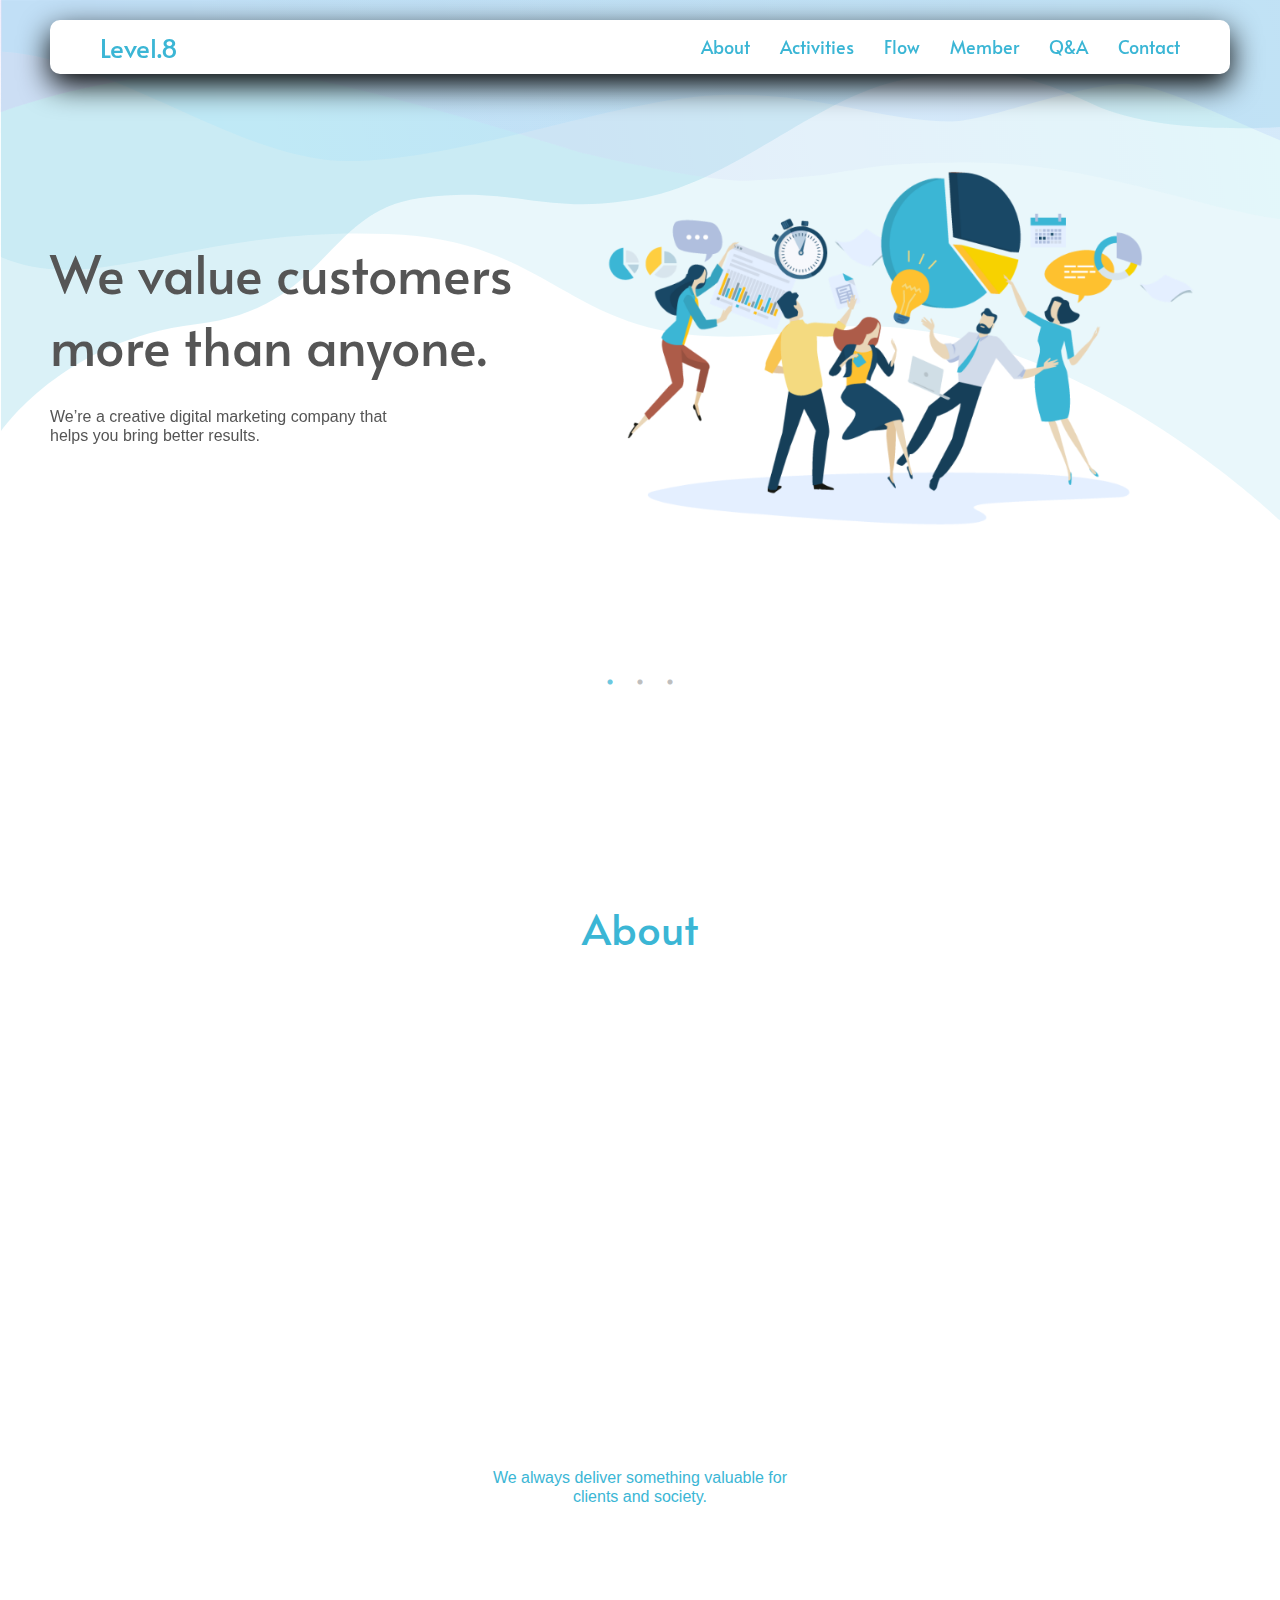
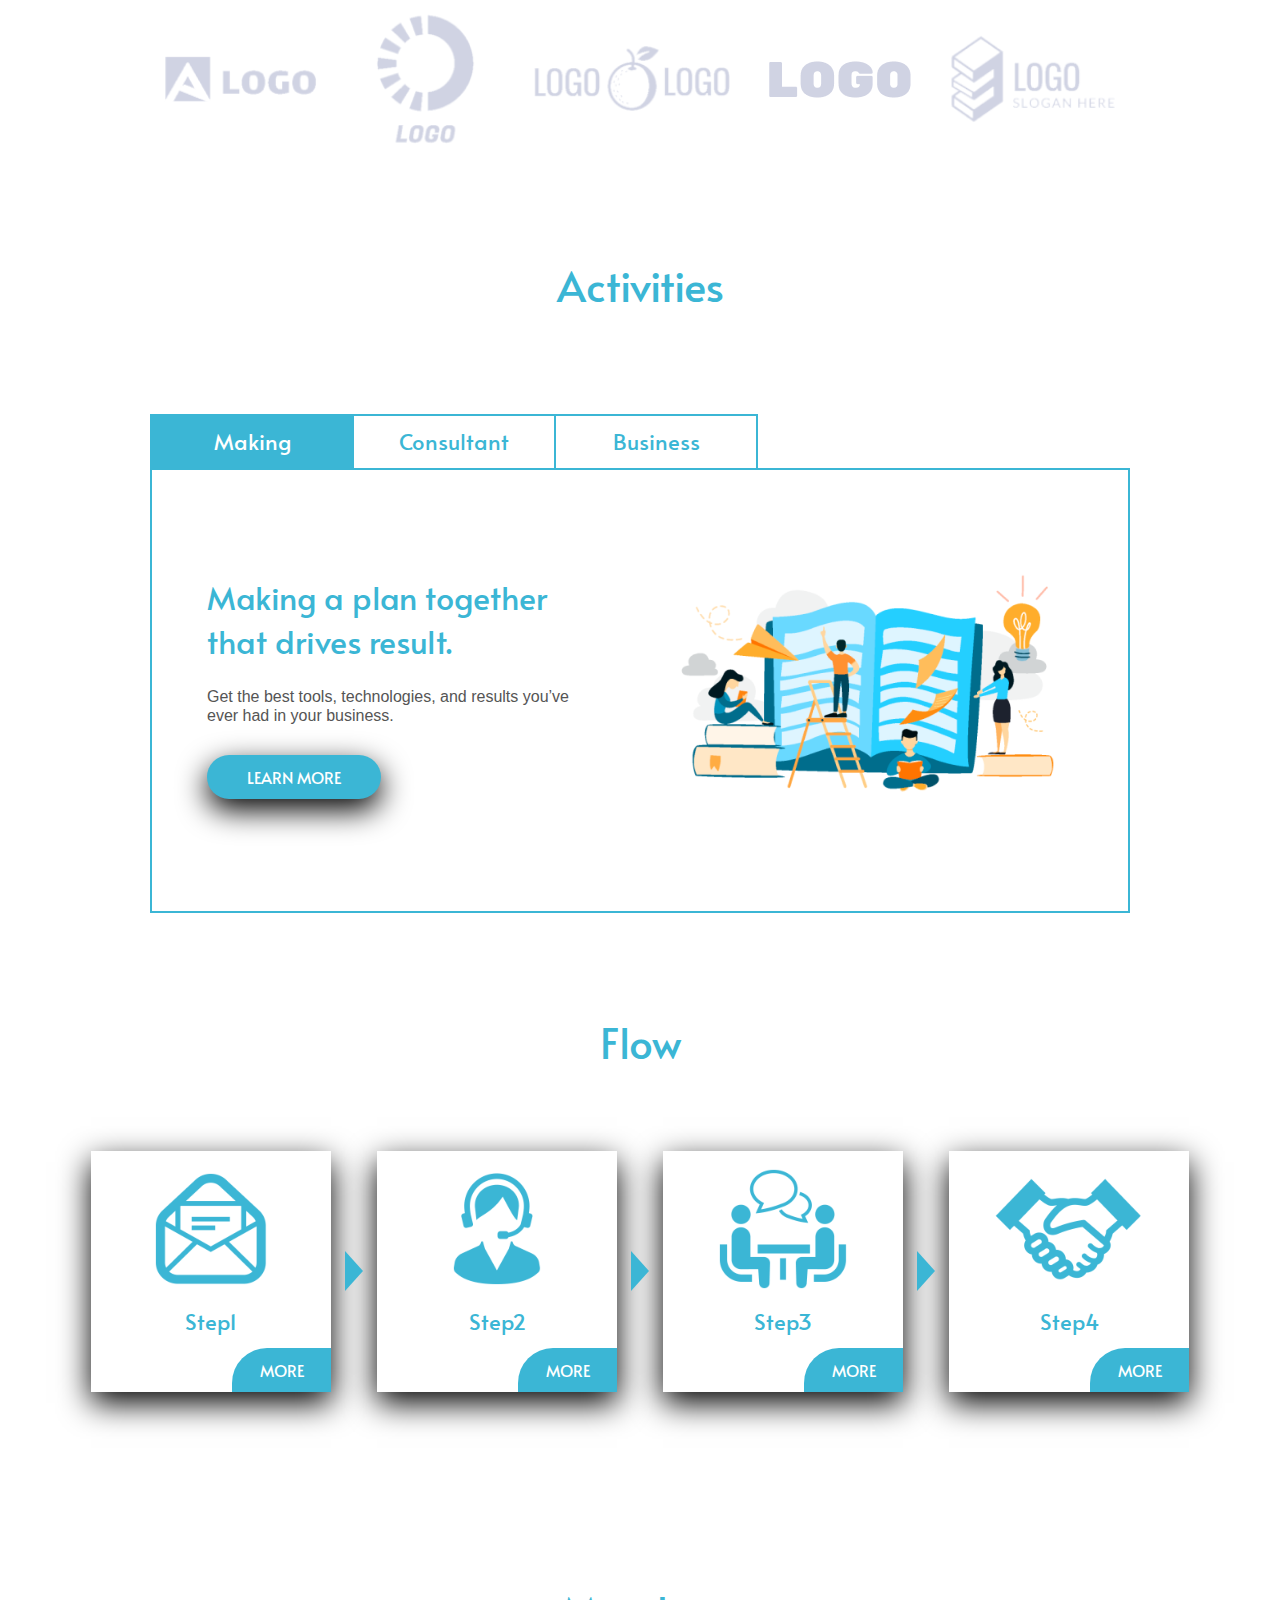
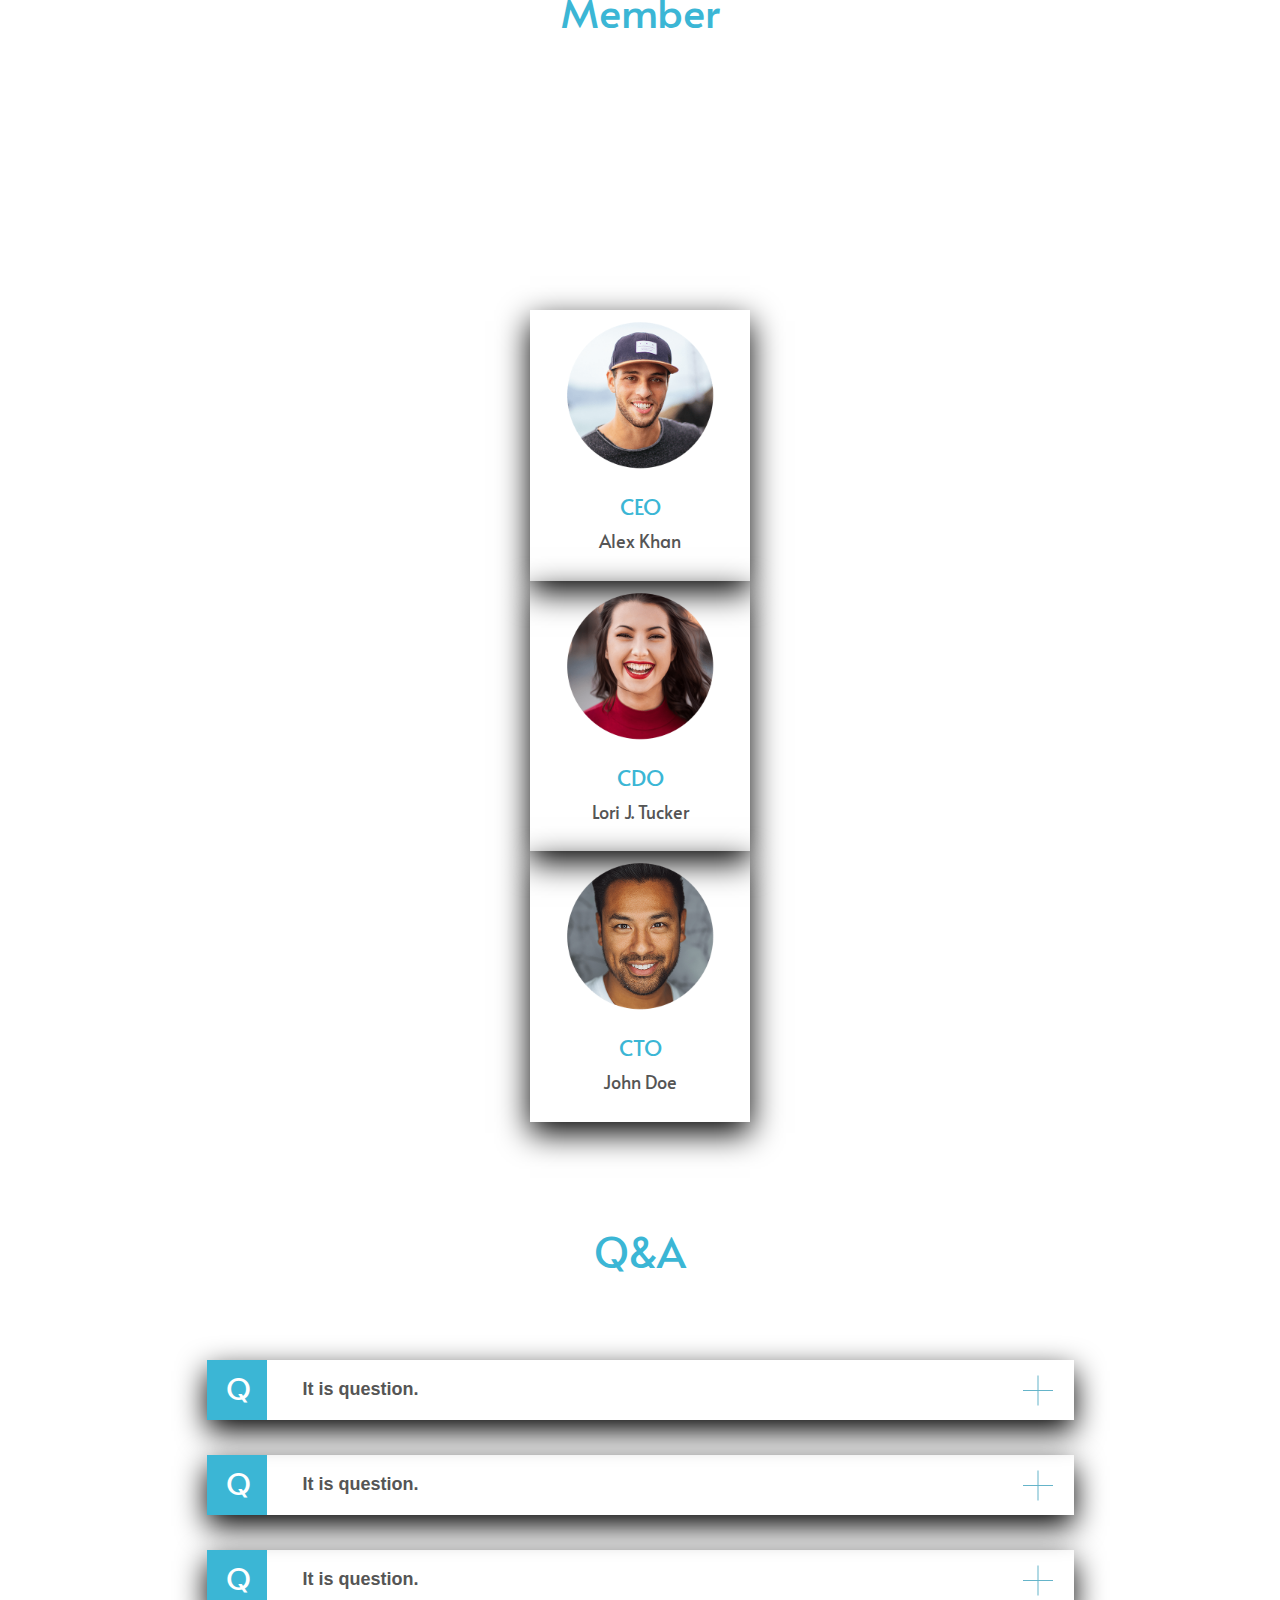
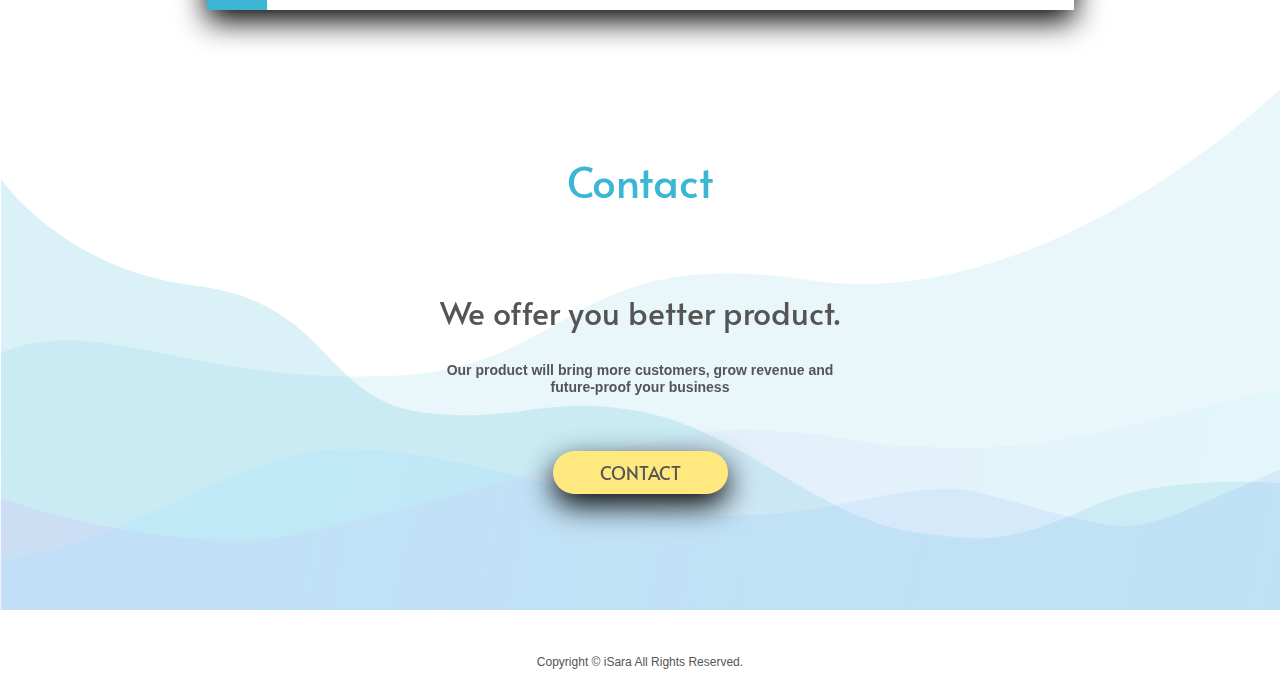
==== commit 3aa9e96b: "Update index.html" ====
--- a/index.html
+++ b/index.html
@@ -5,11 +5,10 @@
   <meta name="viewport" content="width=device-width, initial-scale=1.0">
   <meta http-equiv="X-UA-Compatible" content="ie=edge">
   <title>Document</title>
-  
   <link rel="stylesheet" href="reset.css" type="text/css">
-  <link rel="stylesheet" href="style.min.css" type="text/css">
   <link rel="stylesheet" type="text/css" href="slick/slick.css"/>
   <link rel="stylesheet" type="text/css" href="slick/slick-theme.css"/>
+  <link rel="stylesheet" href="style.min.css" type="text/css">
   <link href="https://fonts.googleapis.com/css?family=Alata&display=swap" rel="stylesheet">
   <link rel="stylesheet" href="https://use.fontawesome.com/releases/v5.6.3/css/all.css">
   <link rel="stylesheet" href="https://cdnjs.cloudflare.com/ajax/libs/pace/1.0.2/themes/black/pace-theme-center-circle.min.css" />
@@ -260,7 +259,7 @@
   <div class="title">
    <h2>Member</h2>
   </div>
-    <ul class="slider-member">
+    <ul class="slider-member ">
       <li >
         <div class="member-all">
         <div class="member-box ">
@@ -273,7 +272,7 @@
       </div>
       </li>
       <li>
-        <div class="member-all">
+        <div class="member-all member-all-2">
         <div class="member-box ">
         <figure>
           <img src="img/m-2.png" alt="Lori J. Tucker">
@@ -294,9 +293,77 @@
         </div>
       </div>
       </li>
+          <li >
+        <div class="member-all">
+        <div class="member-box ">
+        <figure>
+          <img src="img/m-1.png" alt="Alex Khan">
+        </figure>
+          <p>CEO</p>
+          <p>Alex Khan</p>
+        </div>
+      </div>
+      </li>
+      <li>
+        <div class="member-all">
+        <div class="member-box ">
+        <figure>
+          <img src="img/m-2.png" alt="Lori J. Tucker">
+        </figure>
+          <p>CDO</p>
+          <p>Lori J. Tucker</p>
+        </div>
+      </div>
+      </li>
+      <li >
+        <div class="member-all">
+        <div class="member-box ">
+        <figure>
+          <img src="img/m-3.png" alt="John Doe">
+        </figure>
+          <p>CTO</p>
+          <p>John Doe</p>
+        </div>
+      </div>
+      </li>
     </ul>
-
-</section>
+    <ul class=" slider-member-sp">
+      <li >
+        <div class="member-all">
+        <div class="member-box ">
+        <figure>
+          <img src="img/m-1.png" alt="Alex Khan">
+        </figure>
+          <p>CEO</p>
+          <p>Alex Khan</p>
+        </div>
+      </div>
+      </li>
+      <li>
+        <div class="member-all">
+        <div class="member-box ">
+        <figure>
+          <img src="img/m-2.png" alt="Lori J. Tucker">
+        </figure>
+          <p>CDO</p>
+          <p>Lori J. Tucker</p>
+        </div>
+      </div>
+      </li>
+      <li >
+        <div class="member-all">
+        <div class="member-box ">
+        <figure>
+          <img src="img/m-3.png" alt="John Doe">
+        </figure>
+          <p>CTO</p>
+          <p>John Doe</p>
+        </div>
+      </div>
+      </li>
+    </ul>
+</section>
+
 <section class="question" id="question">
   <div class="title">
     <h2>Q&A</h2>
